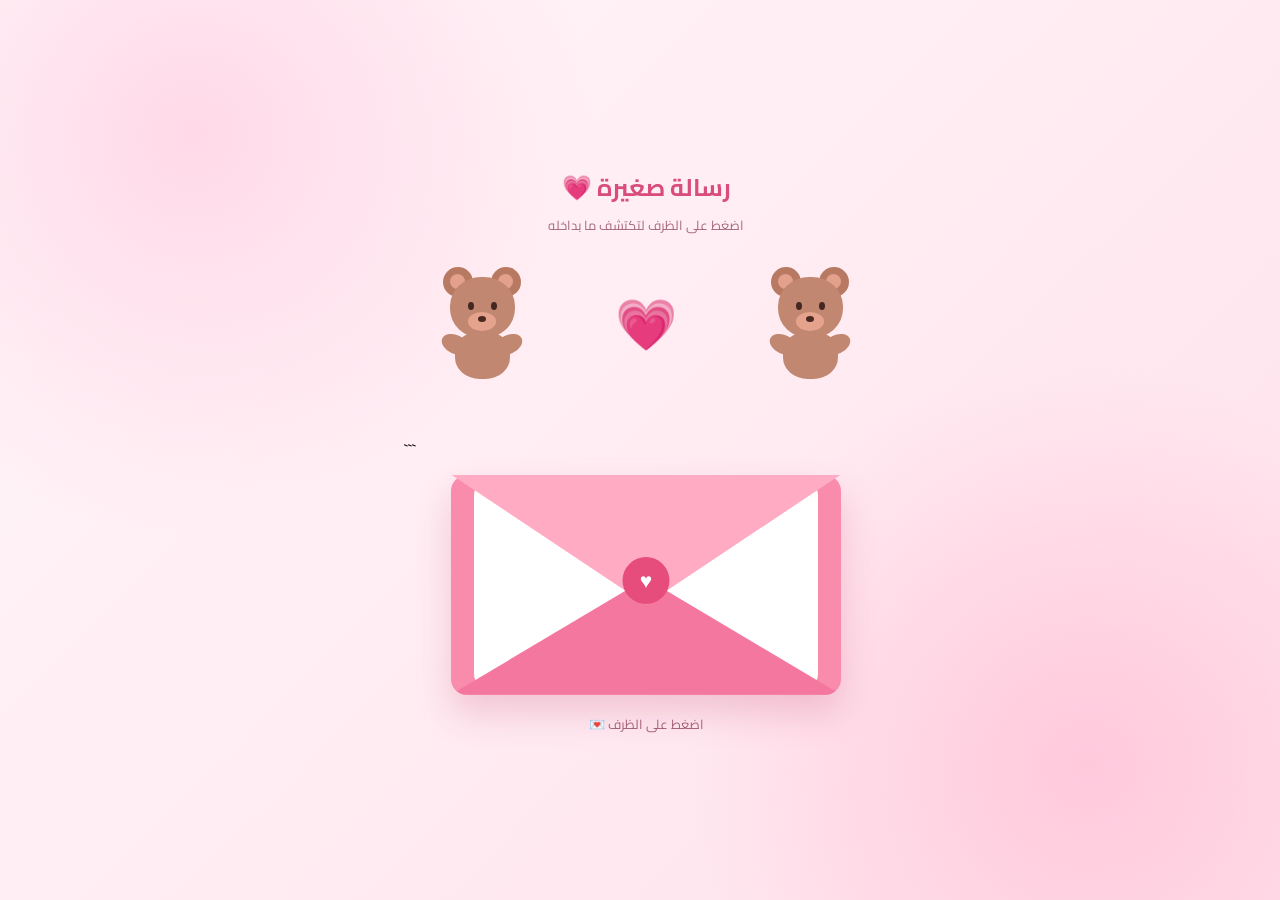
==== index.html @ 762bf63c "Add files via upload" ====
<!DOCTYPE html>
<html lang="ar" dir="rtl">
<head>
<meta charset="UTF-8">
<meta name="viewport" content="width=device-width, initial-scale=1.0">

<title>رسالة لك 💗</title>

<style>
@import url('https://fonts.googleapis.com/css2?family=Cairo:wght@400;500;600;700&display=swap');

*{
    box-sizing:border-box;
    margin:0;
    padding:0;
}

body{
    min-height:100vh;
    overflow:hidden;
    font-family:"Cairo",sans-serif;

    background:
        radial-gradient(circle at 15% 15%,#ffd9e8,transparent 30%),
        radial-gradient(circle at 85% 85%,#ffc9dc,transparent 30%),
        linear-gradient(135deg,#fff7fa,#ffe1eb);

    display:flex;
    justify-content:center;
    align-items:center;
}

/* =========================
   الصفحة
========================= */

.page{
    width:min(92vw,460px);
    text-align:center;
}

.title{
    color:#d94d7c;
    font-size:24px;
    font-weight:700;
}

.subtitle{
    color:#a5687b;
    font-size:13px;
    margin-top:3px;
    margin-bottom:18px;
}

/* =========================
   الدببة
========================= */

.bears{
    height:120px;
    position:relative;

    display:flex;
    justify-content:space-between;
    align-items:flex-end;

    padding:0 25px;

    z-index:5;
}

.bear{
    width:82px;
    height:110px;
    position:relative;

    animation:bob 3s ease-in-out infinite;
}

.bear:nth-child(2){
    animation-delay:.5s;
}

@keyframes bob{
    0%,100%{
        transform:translateY(0);
    }

    50%{
        transform:translateY(-6px);
    }
}

.ear{
    position:absolute;

    width:30px;
    height:30px;

    top:2px;

    background:#b87962;
    border-radius:50%;
}

.ear:after{
    content:"";

    position:absolute;

    width:15px;
    height:15px;

    left:7px;
    top:7px;

    background:#e3a08c;
    border-radius:50%;
}

.ear.left{
    left:2px;
}

.ear.right{
    right:2px;
}

.head{
    position:absolute;

    width:65px;
    height:61px;

    left:9px;
    top:12px;

    background:#c28770;
    border-radius:48%;
}

.eye{
    position:absolute;

    width:6px;
    height:8px;

    top:25px;

    background:#432721;
    border-radius:50%;
}

.eye.left{
    left:18px;
}

.eye.right{
    right:18px;
}

.muzzle{
    position:absolute;

    width:28px;
    height:19px;

    left:18px;
    bottom:7px;

    background:#e5a38e;
    border-radius:50%;
}

.nose{
    position:absolute;

    width:8px;
    height:6px;

    left:10px;
    top:4px;

    background:#492821;
    border-radius:50%;
}

.body{
    position:absolute;

    width:55px;
    height:48px;

    left:14px;
    top:66px;

    background:#c28770;
    border-radius:45%;
}

.arm{
    position:absolute;

    width:29px;
    height:19px;

    top:70px;

    background:#c28770;
    border-radius:50%;

    z-index:5;
}

.arm.left{
    left:0;
    transform:rotate(25deg);
}

.arm.right{
    right:0;
    transform:rotate(-25deg);
}

.heart{
    position:absolute;

    left:50%;
    top:22px;

    transform:translateX(-50%);

    font-size:50px;

    z-index:10;

    animation:heartbeat 1.2s infinite;
}

@keyframes heartbeat{
    0%,100%{
        transform:translateX(-50%) scale(1);
    }

    15%{
        transform:translateX(-50%) scale(1.15);
    }

    30%{
        transform:translateX(-50%) scale(1);
    }
}

/* =========================
   منطقة الظرف
========================= */

.envelope-space{
    position:relative;

    width:100%;
    height:330px;

    margin-top:-5px;
}

/* =========================
   الظرف
========================= */

.envelope{
    position:absolute;

    width:min(88vw,390px);
    height:220px;

    left:50%;
    bottom:5px;

    transform:translateX(-50%);

    cursor:pointer;

    z-index:10;
}

/* جسم الظرف */

.envelope-body{
    position:absolute;

    inset:0;

    background:#f98bad;

    border-radius:16px;

    box-shadow:
        0 18px 35px rgba(190,65,105,.22);

    z-index:1;
}

/* مثلث المقدمة */

.envelope-front{
    position:absolute;

    left:0;
    bottom:0;

    width:100%;
    height:145px;

    background:#f477a0;

    clip-path:polygon(
        0 100%,
        50% 20%,
        100% 100%
    );

    border-radius:0 0 16px 16px;

    z-index:4;
}

/* غطاء الظرف */

.flap{
    position:absolute;

    left:0;
    top:0;

    width:100%;
    height:130px;

    background:#ffabc4;

    clip-path:polygon(
        0 0,
        100% 0,
        50% 100%
    );

    transform-origin:top center;

    transition:
        transform .9s cubic-bezier(.2,.9,.25,1);

    z-index:6;
}

/* الختم */

.seal{
    position:absolute;

    left:50%;
    top:82px;

    width:47px;
    height:47px;

    transform:translateX(-50%);

    border-radius:50%;

    background:#e64d7d;

    color:white;

    display:flex;
    justify-content:center;
    align-items:center;

    font-size:21px;

    z-index:8;

    transition:.4s;
}

/* =========================
   الورقة
========================= */

.paper{
    position:absolute;

    width:88%;
    height:205px;

    left:6%;
    bottom:8px;

    background:#fff;

    border-radius:13px;

    /*
       مغلقة:
       الورقة تحت جسم الظرف
    */

    z-index:2;

    overflow:hidden;

    transform:translateY(0);

    transition:
        transform 1s cubic-bezier(.2,.9,.25,1),
        box-shadow .5s;
}

/* محتوى الورقة */

.paper-inner{
    width:100%;
    height:100%;

    padding:20px 19px;

    overflow-y:auto;

    scrollbar-width:none;

    opacity:0;

    transition:
        opacity .5s ease .65s;
}

.paper-inner::-webkit-scrollbar{
    display:none;
}

.paper h2{
    color:#d74d7c;

    font-size:19px;

    margin-bottom:9px;
}

.paper p{
    color:#704b58;

    font-size:13px;

    line-height:1.9;
}

.paper strong{
    color:#d74d7c;
}

.signature{
    color:#c65b7c;

    font-size:12px;

    margin-top:9px;
}

/* =========================
   الفتح
========================= */

/*
   هنا النقطة المهمة:

   عند الفتح:
   - الورقة تصبح فوق الظرف بالكامل
   - الغطاء يفتح
   - النص يظهر
*/

.envelope.open .paper{

    z-index:20;

    transform:translateY(-135px);

    box-shadow:
        0 18px 35px rgba(80,30,50,.18);
}

.envelope.open .paper-inner{
    opacity:1;
}

.envelope.open .flap{
    transform:rotateX(180deg);

    z-index:3;
}

.envelope.open .seal{
    opacity:0;

    transform:
        translateX(-50%)
        scale(.5);
}

/* =========================
   التعليمات
========================= */

.hint{
    margin-top:12px;

    color:#a46177;

    font-size:13px;

    transition:.4s;
}

.envelope.open ~ .hint{
    opacity:0;
}

/* =========================
   القلوب
========================= */

.fly-heart{
    position:fixed;

    left:50%;
    top:55%;

    z-index:100;

    pointer-events:none;

    font-size:23px;

    animation:fly 1.5s ease-out forwards;
}

@keyframes fly{

    0%{
        opacity:1;

        transform:
            translate(-50%,-50%)
            scale:.3;
    }

    100%{
        opacity:0;

        transform:
            translate(
                calc(-50% + var(--x)),
                calc(-50% + var(--y))
            )
            rotate(var(--r))
            scale(1.3);
    }
}

/* =========================
   الجوال
========================= */

@media(max-width:500px){

    .title{
        font-size:21px;
    }

    .subtitle{
        font-size:12px;
    }

    .bears{
        height:105px;
        padding:0 15px;
    }

    .bear{
        transform:scale(.82);
    }

    .heart{
        font-size:43px;
    }

    .envelope-space{
        height:300px;
    }

    .envelope{
        height:205px;
    }

    .paper{
        height:190px;
    }

    .paper-inner{
        padding:16px;
    }

    .paper h2{
        font-size:17px;
    }

    .paper p{
        font-size:12px;
        line-height:1.85;
    }

    .envelope.open .paper{
        transform:translateY(-120px);
    }
}
</style>
</head>

<body>

<div class="page">

    <div class="title">
     رسالة صغيرة 💗
    </div>

    <div class="subtitle">
        اضغط على الظرف لتكتشف ما بداخله
    </div>


    <!-- الدببة -->

    <div class="bears">

        <div class="bear">

            <div class="ear left"></div>
            <div class="ear right"></div>

            <div class="head">
                <div class="eye left"></div>
                <div class="eye right"></div>

                <div class="muzzle">
                    <div class="nose"></div>
                </div>
            </div>

            <div class="body"></div>

            <div class="arm left"></div>
            <div class="arm right"></div>

        </div>


        <div class="heart">
            💗
        </div>


        <div class="bear">

            <div class="ear left"></div>
            <div class="ear right"></div>

            <div class="head">
                <div class="eye left"></div>
                <div class="eye right"></div>

                <div class="muzzle">
                    <div class="nose"></div>
                </div>
            </div>

            <div class="body"></div>

            <div class="arm left"></div>
            <div class="arm right"></div>

        </div>

    </div>


    <!-- الظرف -->

    <div class="envelope-space">

        <div class="envelope" id="envelope">


            <!-- الورقة -->

            <div class="paper">

                <div class="paper-inner">

                    <h2>
                        💕
                    </h2>

                    <p>
                        سمعتُ صوتك والهتاف ينقله 

إلى سرائر روحي قبل آذاني

صوتٌ كلحن المنى في مهجت طمعت

في أن يعود إليها روحها العاني
                        <br><br>

                         أأنت تسأل عمن أنت تحسبني

نسيت صوتاً جفاني منذ أزمان

لو كنت في عالم الأموات ثم شدا

بغامك العذبُ في روحي لأحياني 

                        <br><br>
وعدت في الأحد الآتي بسانحة

من نور عطفك تذكى نار أشجاني

ما ذلك الأحد الآتي وما غده

سوفت سوفت في ميعاد لقياني

                     
                        
                        
                        <br><br>

                        <strong>
                            أتمنى أن تبقى أيامك جميلة،
                            وأن تكون سعيدًا دائمًا. 💗
                        </strong>
                    </p>

                    <div class="signature">
                        من شخص يتمنى لك السعادة دائمًا 🌷
                    </div>

                </div>

            </div>


            <!-- جسم الظرف -->

            <div class="envelope-body"></div>


            <!-- مقدمة الظرف -->

            <div class="envelope-front"></div>


            <!-- الغطاء -->

            <div class="flap"></div>


            <!-- الختم -->

            <div class="seal">
                ♥
            </div>

        </div>

    </div>


    <div class="hint">
        اضغط على الظرف 💌
    </div>

</div>


<script>

const envelope =
    document.getElementById("envelope");

let opened = false;

envelope.addEventListener("click", function(){

    opened = !opened;

    envelope.classList.toggle(
        "open",
        opened
    );

    if(opened){

        createHearts();

    }

});


function createHearts(){

    const emojis = [
        "💗",
        "💕",
        "💖",
        "💞",
        "♥",
        "♡"
    ];

    for(let i = 0; i < 25; i++){

        const heart =
            document.createElement("div");

        heart.className =
            "fly-heart";

        heart.textContent =
            emojis[
                Math.floor(
                    Math.random() *
                    emojis.length
                )
            ];

        heart.style.setProperty(
            "--x",
            ((Math.random() - .5) * 500) + "px"
        );

        heart.style.setProperty(
            "--y",
            ((Math.random() - .5) * 400) + "px"
        );

        heart.style.setProperty(
            "--r",
            ((Math.random() * 360) - 180) + "deg"
        );

        heart.style.animationDelay =
            (Math.random() * .25) + "s";

        document.body.appendChild(heart);

        setTimeout(function(){
            heart.remove();
        },1800);

    }

}

</script>

</body>
</html>
```
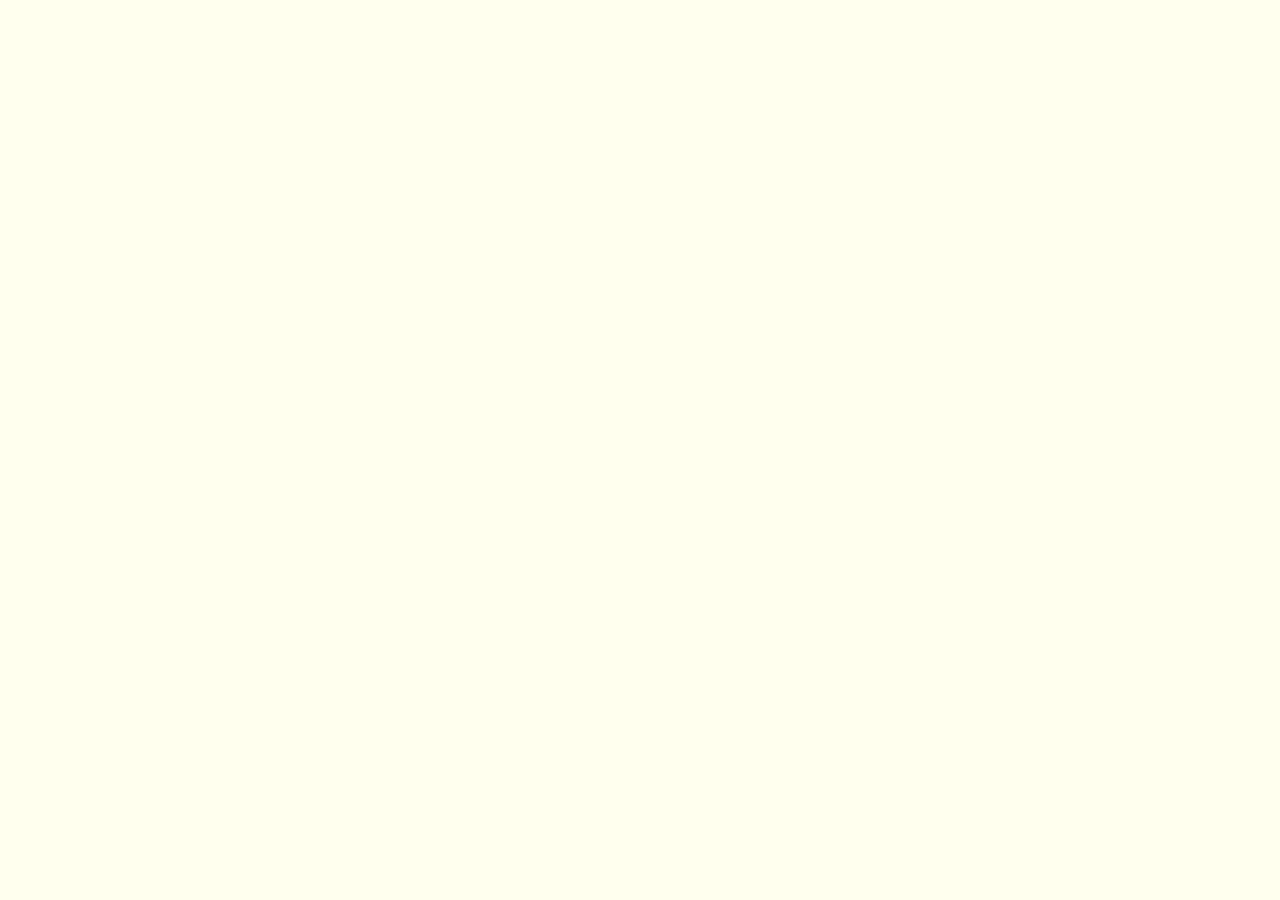
==== commit 3caf2fe0: "Add files via upload" ====
--- a/index.html
+++ b/index.html
@@ -1,878 +1,303 @@
-
-<!DOCTYPE html>
-<html lang="ar" dir="rtl">
+<!DOCTYPE HTML>
+<html xmlns="http://www.w3.org/1999/xhtml" xml:lang="en" lang="en">
 <head>
-<meta charset="UTF-8">
-<meta name="viewport" content="width=device-width, initial-scale=1.0">
-
-<title>رسالة لك 💗</title>
-
-<style>
-@import url('https://fonts.googleapis.com/css2?family=Cairo:wght@400;500;600;700&display=swap');
-
-*{
-    box-sizing:border-box;
-    margin:0;
-    padding:0;
-}
-
-body{
-    min-height:100vh;
-    overflow:hidden;
-    font-family:"Cairo",sans-serif;
-
-    background:
-        radial-gradient(circle at 15% 15%,#ffd9e8,transparent 30%),
-        radial-gradient(circle at 85% 85%,#ffc9dc,transparent 30%),
-        linear-gradient(135deg,#fff7fa,#ffe1eb);
-
-    display:flex;
-    justify-content:center;
-    align-items:center;
-}
-
-/* =========================
-   الصفحة
-========================= */
-
-.page{
-    width:min(92vw,460px);
-    text-align:center;
-}
-
-.title{
-    color:#d94d7c;
-    font-size:24px;
-    font-weight:700;
-}
-
-.subtitle{
-    color:#a5687b;
-    font-size:13px;
-    margin-top:3px;
-    margin-bottom:18px;
-}
-
-/* =========================
-   الدببة
-========================= */
-
-.bears{
-    height:120px;
-    position:relative;
-
-    display:flex;
-    justify-content:space-between;
-    align-items:flex-end;
-
-    padding:0 25px;
-
-    z-index:5;
-}
-
-.bear{
-    width:82px;
-    height:110px;
-    position:relative;
-
-    animation:bob 3s ease-in-out infinite;
-}
-
-.bear:nth-child(2){
-    animation-delay:.5s;
-}
-
-@keyframes bob{
-    0%,100%{
-        transform:translateY(0);
-    }
-
-    50%{
-        transform:translateY(-6px);
-    }
-}
-
-.ear{
-    position:absolute;
-
-    width:30px;
-    height:30px;
-
-    top:2px;
-
-    background:#b87962;
-    border-radius:50%;
-}
-
-.ear:after{
-    content:"";
-
-    position:absolute;
-
-    width:15px;
-    height:15px;
-
-    left:7px;
-    top:7px;
-
-    background:#e3a08c;
-    border-radius:50%;
-}
-
-.ear.left{
-    left:2px;
-}
-
-.ear.right{
-    right:2px;
-}
-
-.head{
-    position:absolute;
-
-    width:65px;
-    height:61px;
-
-    left:9px;
-    top:12px;
-
-    background:#c28770;
-    border-radius:48%;
-}
-
-.eye{
-    position:absolute;
-
-    width:6px;
-    height:8px;
-
-    top:25px;
-
-    background:#432721;
-    border-radius:50%;
-}
-
-.eye.left{
-    left:18px;
-}
-
-.eye.right{
-    right:18px;
-}
-
-.muzzle{
-    position:absolute;
-
-    width:28px;
-    height:19px;
-
-    left:18px;
-    bottom:7px;
-
-    background:#e5a38e;
-    border-radius:50%;
-}
-
-.nose{
-    position:absolute;
-
-    width:8px;
-    height:6px;
-
-    left:10px;
-    top:4px;
-
-    background:#492821;
-    border-radius:50%;
-}
-
-.body{
-    position:absolute;
-
-    width:55px;
-    height:48px;
-
-    left:14px;
-    top:66px;
-
-    background:#c28770;
-    border-radius:45%;
-}
-
-.arm{
-    position:absolute;
-
-    width:29px;
-    height:19px;
-
-    top:70px;
-
-    background:#c28770;
-    border-radius:50%;
-
-    z-index:5;
-}
-
-.arm.left{
-    left:0;
-    transform:rotate(25deg);
-}
-
-.arm.right{
-    right:0;
-    transform:rotate(-25deg);
-}
-
-.heart{
-    position:absolute;
-
-    left:50%;
-    top:22px;
-
-    transform:translateX(-50%);
-
-    font-size:50px;
-
-    z-index:10;
-
-    animation:heartbeat 1.2s infinite;
-}
-
-@keyframes heartbeat{
-    0%,100%{
-        transform:translateX(-50%) scale(1);
-    }
-
-    15%{
-        transform:translateX(-50%) scale(1.15);
-    }
-
-    30%{
-        transform:translateX(-50%) scale(1);
-    }
-}
-
-/* =========================
-   منطقة الظرف
-========================= */
-
-.envelope-space{
-    position:relative;
-
-    width:100%;
-    height:330px;
-
-    margin-top:-5px;
-}
-
-/* =========================
-   الظرف
-========================= */
-
-.envelope{
-    position:absolute;
-
-    width:min(88vw,390px);
-    height:220px;
-
-    left:50%;
-    bottom:5px;
-
-    transform:translateX(-50%);
-
-    cursor:pointer;
-
-    z-index:10;
-}
-
-/* جسم الظرف */
-
-.envelope-body{
-    position:absolute;
-
-    inset:0;
-
-    background:#f98bad;
-
-    border-radius:16px;
-
-    box-shadow:
-        0 18px 35px rgba(190,65,105,.22);
-
-    z-index:1;
-}
-
-/* مثلث المقدمة */
-
-.envelope-front{
-    position:absolute;
-
-    left:0;
-    bottom:0;
-
-    width:100%;
-    height:145px;
-
-    background:#f477a0;
-
-    clip-path:polygon(
-        0 100%,
-        50% 20%,
-        100% 100%
-    );
-
-    border-radius:0 0 16px 16px;
-
-    z-index:4;
-}
-
-/* غطاء الظرف */
-
-.flap{
-    position:absolute;
-
-    left:0;
-    top:0;
-
-    width:100%;
-    height:130px;
-
-    background:#ffabc4;
-
-    clip-path:polygon(
-        0 0,
-        100% 0,
-        50% 100%
-    );
-
-    transform-origin:top center;
-
-    transition:
-        transform .9s cubic-bezier(.2,.9,.25,1);
-
-    z-index:6;
-}
-
-/* الختم */
-
-.seal{
-    position:absolute;
-
-    left:50%;
-    top:82px;
-
-    width:47px;
-    height:47px;
-
-    transform:translateX(-50%);
-
-    border-radius:50%;
-
-    background:#e64d7d;
-
-    color:white;
-
-    display:flex;
-    justify-content:center;
-    align-items:center;
-
-    font-size:21px;
-
-    z-index:8;
-
-    transition:.4s;
-}
-
-/* =========================
-   الورقة
-========================= */
-
-.paper{
-    position:absolute;
-
-    width:88%;
-    height:205px;
-
-    left:6%;
-    bottom:8px;
-
-    background:#fff;
-
-    border-radius:13px;
-
-    /*
-       مغلقة:
-       الورقة تحت جسم الظرف
-    */
-
-    z-index:2;
-
-    overflow:hidden;
-
-    transform:translateY(0);
-
-    transition:
-        transform 1s cubic-bezier(.2,.9,.25,1),
-        box-shadow .5s;
-}
-
-/* محتوى الورقة */
-
-.paper-inner{
-    width:100%;
-    height:100%;
-
-    padding:20px 19px;
-
-    overflow-y:auto;
-
-    scrollbar-width:none;
-
-    opacity:0;
-
-    transition:
-        opacity .5s ease .65s;
-}
-
-.paper-inner::-webkit-scrollbar{
-    display:none;
-}
-
-.paper h2{
-    color:#d74d7c;
-
-    font-size:19px;
-
-    margin-bottom:9px;
-}
-
-.paper p{
-    color:#704b58;
-
-    font-size:13px;
-
-    line-height:1.9;
-}
-
-.paper strong{
-    color:#d74d7c;
-}
-
-.signature{
-    color:#c65b7c;
-
-    font-size:12px;
-
-    margin-top:9px;
-}
-
-/* =========================
-   الفتح
-========================= */
-
-/*
-   هنا النقطة المهمة:
-
-   عند الفتح:
-   - الورقة تصبح فوق الظرف بالكامل
-   - الغطاء يفتح
-   - النص يظهر
-*/
-
-.envelope.open .paper{
-
-    z-index:20;
-
-    transform:translateY(-135px);
-
-    box-shadow:
-        0 18px 35px rgba(80,30,50,.18);
-}
-
-.envelope.open .paper-inner{
-    opacity:1;
-}
-
-.envelope.open .flap{
-    transform:rotateX(180deg);
-
-    z-index:3;
-}
-
-.envelope.open .seal{
-    opacity:0;
-
-    transform:
-        translateX(-50%)
-        scale(.5);
-}
-
-/* =========================
-   التعليمات
-========================= */
-
-.hint{
-    margin-top:12px;
-
-    color:#a46177;
-
-    font-size:13px;
-
-    transition:.4s;
-}
-
-.envelope.open ~ .hint{
-    opacity:0;
-}
-
-/* =========================
-   القلوب
-========================= */
-
-.fly-heart{
-    position:fixed;
-
-    left:50%;
-    top:55%;
-
-    z-index:100;
-
-    pointer-events:none;
-
-    font-size:23px;
-
-    animation:fly 1.5s ease-out forwards;
-}
-
-@keyframes fly{
-
-    0%{
-        opacity:1;
-
-        transform:
-            translate(-50%,-50%)
-            scale:.3;
-    }
-
-    100%{
-        opacity:0;
-
-        transform:
-            translate(
-                calc(-50% + var(--x)),
-                calc(-50% + var(--y))
-            )
-            rotate(var(--r))
-            scale(1.3);
-    }
-}
-
-/* =========================
-   الجوال
-========================= */
-
-@media(max-width:500px){
-
-    .title{
-        font-size:21px;
-    }
-
-    .subtitle{
-        font-size:12px;
-    }
-
-    .bears{
-        height:105px;
-        padding:0 15px;
-    }
-
-    .bear{
-        transform:scale(.82);
-    }
-
-    .heart{
-        font-size:43px;
-    }
-
-    .envelope-space{
-        height:300px;
-    }
-
-    .envelope{
-        height:205px;
-    }
-
-    .paper{
-        height:190px;
-    }
-
-    .paper-inner{
-        padding:16px;
-    }
-
-    .paper h2{
-        font-size:17px;
-    }
-
-    .paper p{
-        font-size:12px;
-        line-height:1.85;
-    }
-
-    .envelope.open .paper{
-        transform:translateY(-120px);
-    }
-}
-</style>
+    <title>Our Love Story-Download</title>
+    <meta http-equiv="content-type" content="text/html; charset=UTF-8">
+    <style type="text/css">
+        @font-face {
+            font-family: digit;
+            src: url('digital-7_mono.ttf') format("truetype");
+        }
+        body{margin:0;padding:0;background:#ffe;font-size:12px;overflow:auto}#mainDiv{width:100%;height:100%}#loveHeart{float:left;width:670px;height:625px}#garden{width:100%;height:100%}#elapseClock{text-align:right;font-size:18px;margin-top:10px;margin-bottom:10px}#words{font-family:"sans-serif";width:505px;font-size:24px;color:#666}#messages{display:none}#elapseClock .digit{font-family:"digit";font-size:36px}#loveu{padding:5px;font-size:22px;margin-top:80px;margin-right:120px;text-align:right;display:none}#loveu .signature{margin-top:10px;font-size:20px;font-style:italic}#code{float:left;width:440px;height:400px;color:#333;font-family:"Consolas","Monaco","Bitstream Vera Sans Mono","Courier New","sans-serif";font-size:12px}#code .string{color:#2a36ff}#code .keyword{color:#7f0055;font-weight:bold}#code .placeholder{margin-left:15px}#code .space{margin-left:7px}#code .comments{color:#3f7f5f}#copyright{margin-top:10px;text-align:center;width:100%;color:#666}#errorMsg{width:100%;text-align:center;font-size:24px;position:absolute;top:100px;left:0}#copyright a{color:#666}
+    </style>
+    <script>
+    	/*!
+ * jQuery JavaScript Library v1.4.2
+ * http://jquery.com/
+ * Copyright 2010, John Resig
+ * Dual licensed under the MIT or GPL Version 2 licenses.
+ * http://jquery.org/license
+ *
+ * Includes Sizzle.js
+ * http://sizzlejs.com/
+ * Copyright 2010, The Dojo Foundation
+ * Released under the MIT, BSD, and GPL Licenses.
+ *
+ * Date: Sat Feb 13 22:33:48 2010 -0500
+ */
+(function(A,w){function ma(){if(!c.isReady){try{s.documentElement.doScroll("left")}catch(a){setTimeout(ma,1);return}c.ready()}}function Qa(a,b){b.src?c.ajax({url:b.src,async:false,dataType:"script"}):c.globalEval(b.text||b.textContent||b.innerHTML||"");b.parentNode&&b.parentNode.removeChild(b)}function X(a,b,d,f,e,j){var i=a.length;if(typeof b==="object"){for(var o in b)X(a,o,b[o],f,e,d);return a}if(d!==w){f=!j&&f&&c.isFunction(d);for(o=0;o<i;o++)e(a[o],b,f?d.call(a[o],o,e(a[o],b)):d,j);return a}return i?
+e(a[0],b):w}function J(){return(new Date).getTime()}function Y(){return false}function Z(){return true}function na(a,b,d){d[0].type=a;return c.event.handle.apply(b,d)}function oa(a){var b,d=[],f=[],e=arguments,j,i,o,k,n,r;i=c.data(this,"events");if(!(a.liveFired===this||!i||!i.live||a.button&&a.type==="click")){a.liveFired=this;var u=i.live.slice(0);for(k=0;k<u.length;k++){i=u[k];i.origType.replace(O,"")===a.type?f.push(i.selector):u.splice(k--,1)}j=c(a.target).closest(f,a.currentTarget);n=0;for(r=
+j.length;n<r;n++)for(k=0;k<u.length;k++){i=u[k];if(j[n].selector===i.selector){o=j[n].elem;f=null;if(i.preType==="mouseenter"||i.preType==="mouseleave")f=c(a.relatedTarget).closest(i.selector)[0];if(!f||f!==o)d.push({elem:o,handleObj:i})}}n=0;for(r=d.length;n<r;n++){j=d[n];a.currentTarget=j.elem;a.data=j.handleObj.data;a.handleObj=j.handleObj;if(j.handleObj.origHandler.apply(j.elem,e)===false){b=false;break}}return b}}function pa(a,b){return"live."+(a&&a!=="*"?a+".":"")+b.replace(/\./g,"`").replace(/ /g,
+"&")}function qa(a){return!a||!a.parentNode||a.parentNode.nodeType===11}function ra(a,b){var d=0;b.each(function(){if(this.nodeName===(a[d]&&a[d].nodeName)){var f=c.data(a[d++]),e=c.data(this,f);if(f=f&&f.events){delete e.handle;e.events={};for(var j in f)for(var i in f[j])c.event.add(this,j,f[j][i],f[j][i].data)}}})}function sa(a,b,d){var f,e,j;b=b&&b[0]?b[0].ownerDocument||b[0]:s;if(a.length===1&&typeof a[0]==="string"&&a[0].length<512&&b===s&&!ta.test(a[0])&&(c.support.checkClone||!ua.test(a[0]))){e=
+true;if(j=c.fragments[a[0]])if(j!==1)f=j}if(!f){f=b.createDocumentFragment();c.clean(a,b,f,d)}if(e)c.fragments[a[0]]=j?f:1;return{fragment:f,cacheable:e}}function K(a,b){var d={};c.each(va.concat.apply([],va.slice(0,b)),function(){d[this]=a});return d}function wa(a){return"scrollTo"in a&&a.document?a:a.nodeType===9?a.defaultView||a.parentWindow:false}var c=function(a,b){return new c.fn.init(a,b)},Ra=A.jQuery,Sa=A.$,s=A.document,T,Ta=/^[^<]*(<[\w\W]+>)[^>]*$|^#([\w-]+)$/,Ua=/^.[^:#\[\.,]*$/,Va=/\S/,
+Wa=/^(\s|\u00A0)+|(\s|\u00A0)+$/g,Xa=/^<(\w+)\s*\/?>(?:<\/\1>)?$/,P=navigator.userAgent,xa=false,Q=[],L,$=Object.prototype.toString,aa=Object.prototype.hasOwnProperty,ba=Array.prototype.push,R=Array.prototype.slice,ya=Array.prototype.indexOf;c.fn=c.prototype={init:function(a,b){var d,f;if(!a)return this;if(a.nodeType){this.context=this[0]=a;this.length=1;return this}if(a==="body"&&!b){this.context=s;this[0]=s.body;this.selector="body";this.length=1;return this}if(typeof a==="string")if((d=Ta.exec(a))&&
+(d[1]||!b))if(d[1]){f=b?b.ownerDocument||b:s;if(a=Xa.exec(a))if(c.isPlainObject(b)){a=[s.createElement(a[1])];c.fn.attr.call(a,b,true)}else a=[f.createElement(a[1])];else{a=sa([d[1]],[f]);a=(a.cacheable?a.fragment.cloneNode(true):a.fragment).childNodes}return c.merge(this,a)}else{if(b=s.getElementById(d[2])){if(b.id!==d[2])return T.find(a);this.length=1;this[0]=b}this.context=s;this.selector=a;return this}else if(!b&&/^\w+$/.test(a)){this.selector=a;this.context=s;a=s.getElementsByTagName(a);return c.merge(this,
+a)}else return!b||b.jquery?(b||T).find(a):c(b).find(a);else if(c.isFunction(a))return T.ready(a);if(a.selector!==w){this.selector=a.selector;this.context=a.context}return c.makeArray(a,this)},selector:"",jquery:"1.4.2",length:0,size:function(){return this.length},toArray:function(){return R.call(this,0)},get:function(a){return a==null?this.toArray():a<0?this.slice(a)[0]:this[a]},pushStack:function(a,b,d){var f=c();c.isArray(a)?ba.apply(f,a):c.merge(f,a);f.prevObject=this;f.context=this.context;if(b===
+"find")f.selector=this.selector+(this.selector?" ":"")+d;else if(b)f.selector=this.selector+"."+b+"("+d+")";return f},each:function(a,b){return c.each(this,a,b)},ready:function(a){c.bindReady();if(c.isReady)a.call(s,c);else Q&&Q.push(a);return this},eq:function(a){return a===-1?this.slice(a):this.slice(a,+a+1)},first:function(){return this.eq(0)},last:function(){return this.eq(-1)},slice:function(){return this.pushStack(R.apply(this,arguments),"slice",R.call(arguments).join(","))},map:function(a){return this.pushStack(c.map(this,
+function(b,d){return a.call(b,d,b)}))},end:function(){return this.prevObject||c(null)},push:ba,sort:[].sort,splice:[].splice};c.fn.init.prototype=c.fn;c.extend=c.fn.extend=function(){var a=arguments[0]||{},b=1,d=arguments.length,f=false,e,j,i,o;if(typeof a==="boolean"){f=a;a=arguments[1]||{};b=2}if(typeof a!=="object"&&!c.isFunction(a))a={};if(d===b){a=this;--b}for(;b<d;b++)if((e=arguments[b])!=null)for(j in e){i=a[j];o=e[j];if(a!==o)if(f&&o&&(c.isPlainObject(o)||c.isArray(o))){i=i&&(c.isPlainObject(i)||
+c.isArray(i))?i:c.isArray(o)?[]:{};a[j]=c.extend(f,i,o)}else if(o!==w)a[j]=o}return a};c.extend({noConflict:function(a){A.$=Sa;if(a)A.jQuery=Ra;return c},isReady:false,ready:function(){if(!c.isReady){if(!s.body)return setTimeout(c.ready,13);c.isReady=true;if(Q){for(var a,b=0;a=Q[b++];)a.call(s,c);Q=null}c.fn.triggerHandler&&c(s).triggerHandler("ready")}},bindReady:function(){if(!xa){xa=true;if(s.readyState==="complete")return c.ready();if(s.addEventListener){s.addEventListener("DOMContentLoaded",
+L,false);A.addEventListener("load",c.ready,false)}else if(s.attachEvent){s.attachEvent("onreadystatechange",L);A.attachEvent("onload",c.ready);var a=false;try{a=A.frameElement==null}catch(b){}s.documentElement.doScroll&&a&&ma()}}},isFunction:function(a){return $.call(a)==="[object Function]"},isArray:function(a){return $.call(a)==="[object Array]"},isPlainObject:function(a){if(!a||$.call(a)!=="[object Object]"||a.nodeType||a.setInterval)return false;if(a.constructor&&!aa.call(a,"constructor")&&!aa.call(a.constructor.prototype,
+"isPrototypeOf"))return false;var b;for(b in a);return b===w||aa.call(a,b)},isEmptyObject:function(a){for(var b in a)return false;return true},error:function(a){throw a;},parseJSON:function(a){if(typeof a!=="string"||!a)return null;a=c.trim(a);if(/^[\],:{}\s]*$/.test(a.replace(/\\(?:["\\\/bfnrt]|u[0-9a-fA-F]{4})/g,"@").replace(/"[^"\\\n\r]*"|true|false|null|-?\d+(?:\.\d*)?(?:[eE][+\-]?\d+)?/g,"]").replace(/(?:^|:|,)(?:\s*\[)+/g,"")))return A.JSON&&A.JSON.parse?A.JSON.parse(a):(new Function("return "+
+a))();else c.error("Invalid JSON: "+a)},noop:function(){},globalEval:function(a){if(a&&Va.test(a)){var b=s.getElementsByTagName("head")[0]||s.documentElement,d=s.createElement("script");d.type="text/javascript";if(c.support.scriptEval)d.appendChild(s.createTextNode(a));else d.text=a;b.insertBefore(d,b.firstChild);b.removeChild(d)}},nodeName:function(a,b){return a.nodeName&&a.nodeName.toUpperCase()===b.toUpperCase()},each:function(a,b,d){var f,e=0,j=a.length,i=j===w||c.isFunction(a);if(d)if(i)for(f in a){if(b.apply(a[f],
+d)===false)break}else for(;e<j;){if(b.apply(a[e++],d)===false)break}else if(i)for(f in a){if(b.call(a[f],f,a[f])===false)break}else for(d=a[0];e<j&&b.call(d,e,d)!==false;d=a[++e]);return a},trim:function(a){return(a||"").replace(Wa,"")},makeArray:function(a,b){b=b||[];if(a!=null)a.length==null||typeof a==="string"||c.isFunction(a)||typeof a!=="function"&&a.setInterval?ba.call(b,a):c.merge(b,a);return b},inArray:function(a,b){if(b.indexOf)return b.indexOf(a);for(var d=0,f=b.length;d<f;d++)if(b[d]===
+a)return d;return-1},merge:function(a,b){var d=a.length,f=0;if(typeof b.length==="number")for(var e=b.length;f<e;f++)a[d++]=b[f];else for(;b[f]!==w;)a[d++]=b[f++];a.length=d;return a},grep:function(a,b,d){for(var f=[],e=0,j=a.length;e<j;e++)!d!==!b(a[e],e)&&f.push(a[e]);return f},map:function(a,b,d){for(var f=[],e,j=0,i=a.length;j<i;j++){e=b(a[j],j,d);if(e!=null)f[f.length]=e}return f.concat.apply([],f)},guid:1,proxy:function(a,b,d){if(arguments.length===2)if(typeof b==="string"){d=a;a=d[b];b=w}else if(b&&
+!c.isFunction(b)){d=b;b=w}if(!b&&a)b=function(){return a.apply(d||this,arguments)};if(a)b.guid=a.guid=a.guid||b.guid||c.guid++;return b},uaMatch:function(a){a=a.toLowerCase();a=/(webkit)[ \/]([\w.]+)/.exec(a)||/(opera)(?:.*version)?[ \/]([\w.]+)/.exec(a)||/(msie) ([\w.]+)/.exec(a)||!/compatible/.test(a)&&/(mozilla)(?:.*? rv:([\w.]+))?/.exec(a)||[];return{browser:a[1]||"",version:a[2]||"0"}},browser:{}});P=c.uaMatch(P);if(P.browser){c.browser[P.browser]=true;c.browser.version=P.version}if(c.browser.webkit)c.browser.safari=
+true;if(ya)c.inArray=function(a,b){return ya.call(b,a)};T=c(s);if(s.addEventListener)L=function(){s.removeEventListener("DOMContentLoaded",L,false);c.ready()};else if(s.attachEvent)L=function(){if(s.readyState==="complete"){s.detachEvent("onreadystatechange",L);c.ready()}};(function(){c.support={};var a=s.documentElement,b=s.createElement("script"),d=s.createElement("div"),f="script"+J();d.style.display="none";d.innerHTML="   <link/><table></table><a href='/a' style='color:red;float:left;opacity:.55;'>a</a><input type='checkbox'/>";
+var e=d.getElementsByTagName("*"),j=d.getElementsByTagName("a")[0];if(!(!e||!e.length||!j)){c.support={leadingWhitespace:d.firstChild.nodeType===3,tbody:!d.getElementsByTagName("tbody").length,htmlSerialize:!!d.getElementsByTagName("link").length,style:/red/.test(j.getAttribute("style")),hrefNormalized:j.getAttribute("href")==="/a",opacity:/^0.55$/.test(j.style.opacity),cssFloat:!!j.style.cssFloat,checkOn:d.getElementsByTagName("input")[0].value==="on",optSelected:s.createElement("select").appendChild(s.createElement("option")).selected,
+parentNode:d.removeChild(d.appendChild(s.createElement("div"))).parentNode===null,deleteExpando:true,checkClone:false,scriptEval:false,noCloneEvent:true,boxModel:null};b.type="text/javascript";try{b.appendChild(s.createTextNode("window."+f+"=1;"))}catch(i){}a.insertBefore(b,a.firstChild);if(A[f]){c.support.scriptEval=true;delete A[f]}try{delete b.test}catch(o){c.support.deleteExpando=false}a.removeChild(b);if(d.attachEvent&&d.fireEvent){d.attachEvent("onclick",function k(){c.support.noCloneEvent=
+false;d.detachEvent("onclick",k)});d.cloneNode(true).fireEvent("onclick")}d=s.createElement("div");d.innerHTML="<input type='radio' name='radiotest' checked='checked'/>";a=s.createDocumentFragment();a.appendChild(d.firstChild);c.support.checkClone=a.cloneNode(true).cloneNode(true).lastChild.checked;c(function(){var k=s.createElement("div");k.style.width=k.style.paddingLeft="1px";s.body.appendChild(k);c.boxModel=c.support.boxModel=k.offsetWidth===2;s.body.removeChild(k).style.display="none"});a=function(k){var n=
+s.createElement("div");k="on"+k;var r=k in n;if(!r){n.setAttribute(k,"return;");r=typeof n[k]==="function"}return r};c.support.submitBubbles=a("submit");c.support.changeBubbles=a("change");a=b=d=e=j=null}})();c.props={"for":"htmlFor","class":"className",readonly:"readOnly",maxlength:"maxLength",cellspacing:"cellSpacing",rowspan:"rowSpan",colspan:"colSpan",tabindex:"tabIndex",usemap:"useMap",frameborder:"frameBorder"};var G="jQuery"+J(),Ya=0,za={};c.extend({cache:{},expando:G,noData:{embed:true,object:true,
+applet:true},data:function(a,b,d){if(!(a.nodeName&&c.noData[a.nodeName.toLowerCase()])){a=a==A?za:a;var f=a[G],e=c.cache;if(!f&&typeof b==="string"&&d===w)return null;f||(f=++Ya);if(typeof b==="object"){a[G]=f;e[f]=c.extend(true,{},b)}else if(!e[f]){a[G]=f;e[f]={}}a=e[f];if(d!==w)a[b]=d;return typeof b==="string"?a[b]:a}},removeData:function(a,b){if(!(a.nodeName&&c.noData[a.nodeName.toLowerCase()])){a=a==A?za:a;var d=a[G],f=c.cache,e=f[d];if(b){if(e){delete e[b];c.isEmptyObject(e)&&c.removeData(a)}}else{if(c.support.deleteExpando)delete a[c.expando];
+else a.removeAttribute&&a.removeAttribute(c.expando);delete f[d]}}}});c.fn.extend({data:function(a,b){if(typeof a==="undefined"&&this.length)return c.data(this[0]);else if(typeof a==="object")return this.each(function(){c.data(this,a)});var d=a.split(".");d[1]=d[1]?"."+d[1]:"";if(b===w){var f=this.triggerHandler("getData"+d[1]+"!",[d[0]]);if(f===w&&this.length)f=c.data(this[0],a);return f===w&&d[1]?this.data(d[0]):f}else return this.trigger("setData"+d[1]+"!",[d[0],b]).each(function(){c.data(this,
+a,b)})},removeData:function(a){return this.each(function(){c.removeData(this,a)})}});c.extend({queue:function(a,b,d){if(a){b=(b||"fx")+"queue";var f=c.data(a,b);if(!d)return f||[];if(!f||c.isArray(d))f=c.data(a,b,c.makeArray(d));else f.push(d);return f}},dequeue:function(a,b){b=b||"fx";var d=c.queue(a,b),f=d.shift();if(f==="inprogress")f=d.shift();if(f){b==="fx"&&d.unshift("inprogress");f.call(a,function(){c.dequeue(a,b)})}}});c.fn.extend({queue:function(a,b){if(typeof a!=="string"){b=a;a="fx"}if(b===
+w)return c.queue(this[0],a);return this.each(function(){var d=c.queue(this,a,b);a==="fx"&&d[0]!=="inprogress"&&c.dequeue(this,a)})},dequeue:function(a){return this.each(function(){c.dequeue(this,a)})},delay:function(a,b){a=c.fx?c.fx.speeds[a]||a:a;b=b||"fx";return this.queue(b,function(){var d=this;setTimeout(function(){c.dequeue(d,b)},a)})},clearQueue:function(a){return this.queue(a||"fx",[])}});var Aa=/[\n\t]/g,ca=/\s+/,Za=/\r/g,$a=/href|src|style/,ab=/(button|input)/i,bb=/(button|input|object|select|textarea)/i,
+cb=/^(a|area)$/i,Ba=/radio|checkbox/;c.fn.extend({attr:function(a,b){return X(this,a,b,true,c.attr)},removeAttr:function(a){return this.each(function(){c.attr(this,a,"");this.nodeType===1&&this.removeAttribute(a)})},addClass:function(a){if(c.isFunction(a))return this.each(function(n){var r=c(this);r.addClass(a.call(this,n,r.attr("class")))});if(a&&typeof a==="string")for(var b=(a||"").split(ca),d=0,f=this.length;d<f;d++){var e=this[d];if(e.nodeType===1)if(e.className){for(var j=" "+e.className+" ",
+i=e.className,o=0,k=b.length;o<k;o++)if(j.indexOf(" "+b[o]+" ")<0)i+=" "+b[o];e.className=c.trim(i)}else e.className=a}return this},removeClass:function(a){if(c.isFunction(a))return this.each(function(k){var n=c(this);n.removeClass(a.call(this,k,n.attr("class")))});if(a&&typeof a==="string"||a===w)for(var b=(a||"").split(ca),d=0,f=this.length;d<f;d++){var e=this[d];if(e.nodeType===1&&e.className)if(a){for(var j=(" "+e.className+" ").replace(Aa," "),i=0,o=b.length;i<o;i++)j=j.replace(" "+b[i]+" ",
+" ");e.className=c.trim(j)}else e.className=""}return this},toggleClass:function(a,b){var d=typeof a,f=typeof b==="boolean";if(c.isFunction(a))return this.each(function(e){var j=c(this);j.toggleClass(a.call(this,e,j.attr("class"),b),b)});return this.each(function(){if(d==="string")for(var e,j=0,i=c(this),o=b,k=a.split(ca);e=k[j++];){o=f?o:!i.hasClass(e);i[o?"addClass":"removeClass"](e)}else if(d==="undefined"||d==="boolean"){this.className&&c.data(this,"__className__",this.className);this.className=
+this.className||a===false?"":c.data(this,"__className__")||""}})},hasClass:function(a){a=" "+a+" ";for(var b=0,d=this.length;b<d;b++)if((" "+this[b].className+" ").replace(Aa," ").indexOf(a)>-1)return true;return false},val:function(a){if(a===w){var b=this[0];if(b){if(c.nodeName(b,"option"))return(b.attributes.value||{}).specified?b.value:b.text;if(c.nodeName(b,"select")){var d=b.selectedIndex,f=[],e=b.options;b=b.type==="select-one";if(d<0)return null;var j=b?d:0;for(d=b?d+1:e.length;j<d;j++){var i=
+e[j];if(i.selected){a=c(i).val();if(b)return a;f.push(a)}}return f}if(Ba.test(b.type)&&!c.support.checkOn)return b.getAttribute("value")===null?"on":b.value;return(b.value||"").replace(Za,"")}return w}var o=c.isFunction(a);return this.each(function(k){var n=c(this),r=a;if(this.nodeType===1){if(o)r=a.call(this,k,n.val());if(typeof r==="number")r+="";if(c.isArray(r)&&Ba.test(this.type))this.checked=c.inArray(n.val(),r)>=0;else if(c.nodeName(this,"select")){var u=c.makeArray(r);c("option",this).each(function(){this.selected=
+c.inArray(c(this).val(),u)>=0});if(!u.length)this.selectedIndex=-1}else this.value=r}})}});c.extend({attrFn:{val:true,css:true,html:true,text:true,data:true,width:true,height:true,offset:true},attr:function(a,b,d,f){if(!a||a.nodeType===3||a.nodeType===8)return w;if(f&&b in c.attrFn)return c(a)[b](d);f=a.nodeType!==1||!c.isXMLDoc(a);var e=d!==w;b=f&&c.props[b]||b;if(a.nodeType===1){var j=$a.test(b);if(b in a&&f&&!j){if(e){b==="type"&&ab.test(a.nodeName)&&a.parentNode&&c.error("type property can't be changed");
+a[b]=d}if(c.nodeName(a,"form")&&a.getAttributeNode(b))return a.getAttributeNode(b).nodeValue;if(b==="tabIndex")return(b=a.getAttributeNode("tabIndex"))&&b.specified?b.value:bb.test(a.nodeName)||cb.test(a.nodeName)&&a.href?0:w;return a[b]}if(!c.support.style&&f&&b==="style"){if(e)a.style.cssText=""+d;return a.style.cssText}e&&a.setAttribute(b,""+d);a=!c.support.hrefNormalized&&f&&j?a.getAttribute(b,2):a.getAttribute(b);return a===null?w:a}return c.style(a,b,d)}});var O=/\.(.*)$/,db=function(a){return a.replace(/[^\w\s\.\|`]/g,
+function(b){return"\\"+b})};c.event={add:function(a,b,d,f){if(!(a.nodeType===3||a.nodeType===8)){if(a.setInterval&&a!==A&&!a.frameElement)a=A;var e,j;if(d.handler){e=d;d=e.handler}if(!d.guid)d.guid=c.guid++;if(j=c.data(a)){var i=j.events=j.events||{},o=j.handle;if(!o)j.handle=o=function(){return typeof c!=="undefined"&&!c.event.triggered?c.event.handle.apply(o.elem,arguments):w};o.elem=a;b=b.split(" ");for(var k,n=0,r;k=b[n++];){j=e?c.extend({},e):{handler:d,data:f};if(k.indexOf(".")>-1){r=k.split(".");
+k=r.shift();j.namespace=r.slice(0).sort().join(".")}else{r=[];j.namespace=""}j.type=k;j.guid=d.guid;var u=i[k],z=c.event.special[k]||{};if(!u){u=i[k]=[];if(!z.setup||z.setup.call(a,f,r,o)===false)if(a.addEventListener)a.addEventListener(k,o,false);else a.attachEvent&&a.attachEvent("on"+k,o)}if(z.add){z.add.call(a,j);if(!j.handler.guid)j.handler.guid=d.guid}u.push(j);c.event.global[k]=true}a=null}}},global:{},remove:function(a,b,d,f){if(!(a.nodeType===3||a.nodeType===8)){var e,j=0,i,o,k,n,r,u,z=c.data(a),
+C=z&&z.events;if(z&&C){if(b&&b.type){d=b.handler;b=b.type}if(!b||typeof b==="string"&&b.charAt(0)==="."){b=b||"";for(e in C)c.event.remove(a,e+b)}else{for(b=b.split(" ");e=b[j++];){n=e;i=e.indexOf(".")<0;o=[];if(!i){o=e.split(".");e=o.shift();k=new RegExp("(^|\\.)"+c.map(o.slice(0).sort(),db).join("\\.(?:.*\\.)?")+"(\\.|$)")}if(r=C[e])if(d){n=c.event.special[e]||{};for(B=f||0;B<r.length;B++){u=r[B];if(d.guid===u.guid){if(i||k.test(u.namespace)){f==null&&r.splice(B--,1);n.remove&&n.remove.call(a,u)}if(f!=
+null)break}}if(r.length===0||f!=null&&r.length===1){if(!n.teardown||n.teardown.call(a,o)===false)Ca(a,e,z.handle);delete C[e]}}else for(var B=0;B<r.length;B++){u=r[B];if(i||k.test(u.namespace)){c.event.remove(a,n,u.handler,B);r.splice(B--,1)}}}if(c.isEmptyObject(C)){if(b=z.handle)b.elem=null;delete z.events;delete z.handle;c.isEmptyObject(z)&&c.removeData(a)}}}}},trigger:function(a,b,d,f){var e=a.type||a;if(!f){a=typeof a==="object"?a[G]?a:c.extend(c.Event(e),a):c.Event(e);if(e.indexOf("!")>=0){a.type=
+e=e.slice(0,-1);a.exclusive=true}if(!d){a.stopPropagation();c.event.global[e]&&c.each(c.cache,function(){this.events&&this.events[e]&&c.event.trigger(a,b,this.handle.elem)})}if(!d||d.nodeType===3||d.nodeType===8)return w;a.result=w;a.target=d;b=c.makeArray(b);b.unshift(a)}a.currentTarget=d;(f=c.data(d,"handle"))&&f.apply(d,b);f=d.parentNode||d.ownerDocument;try{if(!(d&&d.nodeName&&c.noData[d.nodeName.toLowerCase()]))if(d["on"+e]&&d["on"+e].apply(d,b)===false)a.result=false}catch(j){}if(!a.isPropagationStopped()&&
+f)c.event.trigger(a,b,f,true);else if(!a.isDefaultPrevented()){f=a.target;var i,o=c.nodeName(f,"a")&&e==="click",k=c.event.special[e]||{};if((!k._default||k._default.call(d,a)===false)&&!o&&!(f&&f.nodeName&&c.noData[f.nodeName.toLowerCase()])){try{if(f[e]){if(i=f["on"+e])f["on"+e]=null;c.event.triggered=true;f[e]()}}catch(n){}if(i)f["on"+e]=i;c.event.triggered=false}}},handle:function(a){var b,d,f,e;a=arguments[0]=c.event.fix(a||A.event);a.currentTarget=this;b=a.type.indexOf(".")<0&&!a.exclusive;
+if(!b){d=a.type.split(".");a.type=d.shift();f=new RegExp("(^|\\.)"+d.slice(0).sort().join("\\.(?:.*\\.)?")+"(\\.|$)")}e=c.data(this,"events");d=e[a.type];if(e&&d){d=d.slice(0);e=0;for(var j=d.length;e<j;e++){var i=d[e];if(b||f.test(i.namespace)){a.handler=i.handler;a.data=i.data;a.handleObj=i;i=i.handler.apply(this,arguments);if(i!==w){a.result=i;if(i===false){a.preventDefault();a.stopPropagation()}}if(a.isImmediatePropagationStopped())break}}}return a.result},props:"altKey attrChange attrName bubbles button cancelable charCode clientX clientY ctrlKey currentTarget data detail eventPhase fromElement handler keyCode layerX layerY metaKey newValue offsetX offsetY originalTarget pageX pageY prevValue relatedNode relatedTarget screenX screenY shiftKey srcElement target toElement view wheelDelta which".split(" "),
+fix:function(a){if(a[G])return a;var b=a;a=c.Event(b);for(var d=this.props.length,f;d;){f=this.props[--d];a[f]=b[f]}if(!a.target)a.target=a.srcElement||s;if(a.target.nodeType===3)a.target=a.target.parentNode;if(!a.relatedTarget&&a.fromElement)a.relatedTarget=a.fromElement===a.target?a.toElement:a.fromElement;if(a.pageX==null&&a.clientX!=null){b=s.documentElement;d=s.body;a.pageX=a.clientX+(b&&b.scrollLeft||d&&d.scrollLeft||0)-(b&&b.clientLeft||d&&d.clientLeft||0);a.pageY=a.clientY+(b&&b.scrollTop||
+d&&d.scrollTop||0)-(b&&b.clientTop||d&&d.clientTop||0)}if(!a.which&&(a.charCode||a.charCode===0?a.charCode:a.keyCode))a.which=a.charCode||a.keyCode;if(!a.metaKey&&a.ctrlKey)a.metaKey=a.ctrlKey;if(!a.which&&a.button!==w)a.which=a.button&1?1:a.button&2?3:a.button&4?2:0;return a},guid:1E8,proxy:c.proxy,special:{ready:{setup:c.bindReady,teardown:c.noop},live:{add:function(a){c.event.add(this,a.origType,c.extend({},a,{handler:oa}))},remove:function(a){var b=true,d=a.origType.replace(O,"");c.each(c.data(this,
+"events").live||[],function(){if(d===this.origType.replace(O,""))return b=false});b&&c.event.remove(this,a.origType,oa)}},beforeunload:{setup:function(a,b,d){if(this.setInterval)this.onbeforeunload=d;return false},teardown:function(a,b){if(this.onbeforeunload===b)this.onbeforeunload=null}}}};var Ca=s.removeEventListener?function(a,b,d){a.removeEventListener(b,d,false)}:function(a,b,d){a.detachEvent("on"+b,d)};c.Event=function(a){if(!this.preventDefault)return new c.Event(a);if(a&&a.type){this.originalEvent=
+a;this.type=a.type}else this.type=a;this.timeStamp=J();this[G]=true};c.Event.prototype={preventDefault:function(){this.isDefaultPrevented=Z;var a=this.originalEvent;if(a){a.preventDefault&&a.preventDefault();a.returnValue=false}},stopPropagation:function(){this.isPropagationStopped=Z;var a=this.originalEvent;if(a){a.stopPropagation&&a.stopPropagation();a.cancelBubble=true}},stopImmediatePropagation:function(){this.isImmediatePropagationStopped=Z;this.stopPropagation()},isDefaultPrevented:Y,isPropagationStopped:Y,
+isImmediatePropagationStopped:Y};var Da=function(a){var b=a.relatedTarget;try{for(;b&&b!==this;)b=b.parentNode;if(b!==this){a.type=a.data;c.event.handle.apply(this,arguments)}}catch(d){}},Ea=function(a){a.type=a.data;c.event.handle.apply(this,arguments)};c.each({mouseenter:"mouseover",mouseleave:"mouseout"},function(a,b){c.event.special[a]={setup:function(d){c.event.add(this,b,d&&d.selector?Ea:Da,a)},teardown:function(d){c.event.remove(this,b,d&&d.selector?Ea:Da)}}});if(!c.support.submitBubbles)c.event.special.submit=
+{setup:function(){if(this.nodeName.toLowerCase()!=="form"){c.event.add(this,"click.specialSubmit",function(a){var b=a.target,d=b.type;if((d==="submit"||d==="image")&&c(b).closest("form").length)return na("submit",this,arguments)});c.event.add(this,"keypress.specialSubmit",function(a){var b=a.target,d=b.type;if((d==="text"||d==="password")&&c(b).closest("form").length&&a.keyCode===13)return na("submit",this,arguments)})}else return false},teardown:function(){c.event.remove(this,".specialSubmit")}};
+if(!c.support.changeBubbles){var da=/textarea|input|select/i,ea,Fa=function(a){var b=a.type,d=a.value;if(b==="radio"||b==="checkbox")d=a.checked;else if(b==="select-multiple")d=a.selectedIndex>-1?c.map(a.options,function(f){return f.selected}).join("-"):"";else if(a.nodeName.toLowerCase()==="select")d=a.selectedIndex;return d},fa=function(a,b){var d=a.target,f,e;if(!(!da.test(d.nodeName)||d.readOnly)){f=c.data(d,"_change_data");e=Fa(d);if(a.type!=="focusout"||d.type!=="radio")c.data(d,"_change_data",
+e);if(!(f===w||e===f))if(f!=null||e){a.type="change";return c.event.trigger(a,b,d)}}};c.event.special.change={filters:{focusout:fa,click:function(a){var b=a.target,d=b.type;if(d==="radio"||d==="checkbox"||b.nodeName.toLowerCase()==="select")return fa.call(this,a)},keydown:function(a){var b=a.target,d=b.type;if(a.keyCode===13&&b.nodeName.toLowerCase()!=="textarea"||a.keyCode===32&&(d==="checkbox"||d==="radio")||d==="select-multiple")return fa.call(this,a)},beforeactivate:function(a){a=a.target;c.data(a,
+"_change_data",Fa(a))}},setup:function(){if(this.type==="file")return false;for(var a in ea)c.event.add(this,a+".specialChange",ea[a]);return da.test(this.nodeName)},teardown:function(){c.event.remove(this,".specialChange");return da.test(this.nodeName)}};ea=c.event.special.change.filters}s.addEventListener&&c.each({focus:"focusin",blur:"focusout"},function(a,b){function d(f){f=c.event.fix(f);f.type=b;return c.event.handle.call(this,f)}c.event.special[b]={setup:function(){this.addEventListener(a,
+d,true)},teardown:function(){this.removeEventListener(a,d,true)}}});c.each(["bind","one"],function(a,b){c.fn[b]=function(d,f,e){if(typeof d==="object"){for(var j in d)this[b](j,f,d[j],e);return this}if(c.isFunction(f)){e=f;f=w}var i=b==="one"?c.proxy(e,function(k){c(this).unbind(k,i);return e.apply(this,arguments)}):e;if(d==="unload"&&b!=="one")this.one(d,f,e);else{j=0;for(var o=this.length;j<o;j++)c.event.add(this[j],d,i,f)}return this}});c.fn.extend({unbind:function(a,b){if(typeof a==="object"&&
+!a.preventDefault)for(var d in a)this.unbind(d,a[d]);else{d=0;for(var f=this.length;d<f;d++)c.event.remove(this[d],a,b)}return this},delegate:function(a,b,d,f){return this.live(b,d,f,a)},undelegate:function(a,b,d){return arguments.length===0?this.unbind("live"):this.die(b,null,d,a)},trigger:function(a,b){return this.each(function(){c.event.trigger(a,b,this)})},triggerHandler:function(a,b){if(this[0]){a=c.Event(a);a.preventDefault();a.stopPropagation();c.event.trigger(a,b,this[0]);return a.result}},
+toggle:function(a){for(var b=arguments,d=1;d<b.length;)c.proxy(a,b[d++]);return this.click(c.proxy(a,function(f){var e=(c.data(this,"lastToggle"+a.guid)||0)%d;c.data(this,"lastToggle"+a.guid,e+1);f.preventDefault();return b[e].apply(this,arguments)||false}))},hover:function(a,b){return this.mouseenter(a).mouseleave(b||a)}});var Ga={focus:"focusin",blur:"focusout",mouseenter:"mouseover",mouseleave:"mouseout"};c.each(["live","die"],function(a,b){c.fn[b]=function(d,f,e,j){var i,o=0,k,n,r=j||this.selector,
+u=j?this:c(this.context);if(c.isFunction(f)){e=f;f=w}for(d=(d||"").split(" ");(i=d[o++])!=null;){j=O.exec(i);k="";if(j){k=j[0];i=i.replace(O,"")}if(i==="hover")d.push("mouseenter"+k,"mouseleave"+k);else{n=i;if(i==="focus"||i==="blur"){d.push(Ga[i]+k);i+=k}else i=(Ga[i]||i)+k;b==="live"?u.each(function(){c.event.add(this,pa(i,r),{data:f,selector:r,handler:e,origType:i,origHandler:e,preType:n})}):u.unbind(pa(i,r),e)}}return this}});c.each("blur focus focusin focusout load resize scroll unload click dblclick mousedown mouseup mousemove mouseover mouseout mouseenter mouseleave change select submit keydown keypress keyup error".split(" "),
+function(a,b){c.fn[b]=function(d){return d?this.bind(b,d):this.trigger(b)};if(c.attrFn)c.attrFn[b]=true});A.attachEvent&&!A.addEventListener&&A.attachEvent("onunload",function(){for(var a in c.cache)if(c.cache[a].handle)try{c.event.remove(c.cache[a].handle.elem)}catch(b){}});(function(){function a(g){for(var h="",l,m=0;g[m];m++){l=g[m];if(l.nodeType===3||l.nodeType===4)h+=l.nodeValue;else if(l.nodeType!==8)h+=a(l.childNodes)}return h}function b(g,h,l,m,q,p){q=0;for(var v=m.length;q<v;q++){var t=m[q];
+if(t){t=t[g];for(var y=false;t;){if(t.sizcache===l){y=m[t.sizset];break}if(t.nodeType===1&&!p){t.sizcache=l;t.sizset=q}if(t.nodeName.toLowerCase()===h){y=t;break}t=t[g]}m[q]=y}}}function d(g,h,l,m,q,p){q=0;for(var v=m.length;q<v;q++){var t=m[q];if(t){t=t[g];for(var y=false;t;){if(t.sizcache===l){y=m[t.sizset];break}if(t.nodeType===1){if(!p){t.sizcache=l;t.sizset=q}if(typeof h!=="string"){if(t===h){y=true;break}}else if(k.filter(h,[t]).length>0){y=t;break}}t=t[g]}m[q]=y}}}var f=/((?:\((?:\([^()]+\)|[^()]+)+\)|\[(?:\[[^[\]]*\]|['"][^'"]*['"]|[^[\]'"]+)+\]|\\.|[^ >+~,(\[\\]+)+|[>+~])(\s*,\s*)?((?:.|\r|\n)*)/g,
+e=0,j=Object.prototype.toString,i=false,o=true;[0,0].sort(function(){o=false;return 0});var k=function(g,h,l,m){l=l||[];var q=h=h||s;if(h.nodeType!==1&&h.nodeType!==9)return[];if(!g||typeof g!=="string")return l;for(var p=[],v,t,y,S,H=true,M=x(h),I=g;(f.exec(""),v=f.exec(I))!==null;){I=v[3];p.push(v[1]);if(v[2]){S=v[3];break}}if(p.length>1&&r.exec(g))if(p.length===2&&n.relative[p[0]])t=ga(p[0]+p[1],h);else for(t=n.relative[p[0]]?[h]:k(p.shift(),h);p.length;){g=p.shift();if(n.relative[g])g+=p.shift();
+t=ga(g,t)}else{if(!m&&p.length>1&&h.nodeType===9&&!M&&n.match.ID.test(p[0])&&!n.match.ID.test(p[p.length-1])){v=k.find(p.shift(),h,M);h=v.expr?k.filter(v.expr,v.set)[0]:v.set[0]}if(h){v=m?{expr:p.pop(),set:z(m)}:k.find(p.pop(),p.length===1&&(p[0]==="~"||p[0]==="+")&&h.parentNode?h.parentNode:h,M);t=v.expr?k.filter(v.expr,v.set):v.set;if(p.length>0)y=z(t);else H=false;for(;p.length;){var D=p.pop();v=D;if(n.relative[D])v=p.pop();else D="";if(v==null)v=h;n.relative[D](y,v,M)}}else y=[]}y||(y=t);y||k.error(D||
+g);if(j.call(y)==="[object Array]")if(H)if(h&&h.nodeType===1)for(g=0;y[g]!=null;g++){if(y[g]&&(y[g]===true||y[g].nodeType===1&&E(h,y[g])))l.push(t[g])}else for(g=0;y[g]!=null;g++)y[g]&&y[g].nodeType===1&&l.push(t[g]);else l.push.apply(l,y);else z(y,l);if(S){k(S,q,l,m);k.uniqueSort(l)}return l};k.uniqueSort=function(g){if(B){i=o;g.sort(B);if(i)for(var h=1;h<g.length;h++)g[h]===g[h-1]&&g.splice(h--,1)}return g};k.matches=function(g,h){return k(g,null,null,h)};k.find=function(g,h,l){var m,q;if(!g)return[];
+for(var p=0,v=n.order.length;p<v;p++){var t=n.order[p];if(q=n.leftMatch[t].exec(g)){var y=q[1];q.splice(1,1);if(y.substr(y.length-1)!=="\\"){q[1]=(q[1]||"").replace(/\\/g,"");m=n.find[t](q,h,l);if(m!=null){g=g.replace(n.match[t],"");break}}}}m||(m=h.getElementsByTagName("*"));return{set:m,expr:g}};k.filter=function(g,h,l,m){for(var q=g,p=[],v=h,t,y,S=h&&h[0]&&x(h[0]);g&&h.length;){for(var H in n.filter)if((t=n.leftMatch[H].exec(g))!=null&&t[2]){var M=n.filter[H],I,D;D=t[1];y=false;t.splice(1,1);if(D.substr(D.length-
+1)!=="\\"){if(v===p)p=[];if(n.preFilter[H])if(t=n.preFilter[H](t,v,l,p,m,S)){if(t===true)continue}else y=I=true;if(t)for(var U=0;(D=v[U])!=null;U++)if(D){I=M(D,t,U,v);var Ha=m^!!I;if(l&&I!=null)if(Ha)y=true;else v[U]=false;else if(Ha){p.push(D);y=true}}if(I!==w){l||(v=p);g=g.replace(n.match[H],"");if(!y)return[];break}}}if(g===q)if(y==null)k.error(g);else break;q=g}return v};k.error=function(g){throw"Syntax error, unrecognized expression: "+g;};var n=k.selectors={order:["ID","NAME","TAG"],match:{ID:/#((?:[\w\u00c0-\uFFFF-]|\\.)+)/,
+CLASS:/\.((?:[\w\u00c0-\uFFFF-]|\\.)+)/,NAME:/\[name=['"]*((?:[\w\u00c0-\uFFFF-]|\\.)+)['"]*\]/,ATTR:/\[\s*((?:[\w\u00c0-\uFFFF-]|\\.)+)\s*(?:(\S?=)\s*(['"]*)(.*?)\3|)\s*\]/,TAG:/^((?:[\w\u00c0-\uFFFF\*-]|\\.)+)/,CHILD:/:(only|nth|last|first)-child(?:\((even|odd|[\dn+-]*)\))?/,POS:/:(nth|eq|gt|lt|first|last|even|odd)(?:\((\d*)\))?(?=[^-]|$)/,PSEUDO:/:((?:[\w\u00c0-\uFFFF-]|\\.)+)(?:\((['"]?)((?:\([^\)]+\)|[^\(\)]*)+)\2\))?/},leftMatch:{},attrMap:{"class":"className","for":"htmlFor"},attrHandle:{href:function(g){return g.getAttribute("href")}},
+relative:{"+":function(g,h){var l=typeof h==="string",m=l&&!/\W/.test(h);l=l&&!m;if(m)h=h.toLowerCase();m=0;for(var q=g.length,p;m<q;m++)if(p=g[m]){for(;(p=p.previousSibling)&&p.nodeType!==1;);g[m]=l||p&&p.nodeName.toLowerCase()===h?p||false:p===h}l&&k.filter(h,g,true)},">":function(g,h){var l=typeof h==="string";if(l&&!/\W/.test(h)){h=h.toLowerCase();for(var m=0,q=g.length;m<q;m++){var p=g[m];if(p){l=p.parentNode;g[m]=l.nodeName.toLowerCase()===h?l:false}}}else{m=0;for(q=g.length;m<q;m++)if(p=g[m])g[m]=
+l?p.parentNode:p.parentNode===h;l&&k.filter(h,g,true)}},"":function(g,h,l){var m=e++,q=d;if(typeof h==="string"&&!/\W/.test(h)){var p=h=h.toLowerCase();q=b}q("parentNode",h,m,g,p,l)},"~":function(g,h,l){var m=e++,q=d;if(typeof h==="string"&&!/\W/.test(h)){var p=h=h.toLowerCase();q=b}q("previousSibling",h,m,g,p,l)}},find:{ID:function(g,h,l){if(typeof h.getElementById!=="undefined"&&!l)return(g=h.getElementById(g[1]))?[g]:[]},NAME:function(g,h){if(typeof h.getElementsByName!=="undefined"){var l=[];
+h=h.getElementsByName(g[1]);for(var m=0,q=h.length;m<q;m++)h[m].getAttribute("name")===g[1]&&l.push(h[m]);return l.length===0?null:l}},TAG:function(g,h){return h.getElementsByTagName(g[1])}},preFilter:{CLASS:function(g,h,l,m,q,p){g=" "+g[1].replace(/\\/g,"")+" ";if(p)return g;p=0;for(var v;(v=h[p])!=null;p++)if(v)if(q^(v.className&&(" "+v.className+" ").replace(/[\t\n]/g," ").indexOf(g)>=0))l||m.push(v);else if(l)h[p]=false;return false},ID:function(g){return g[1].replace(/\\/g,"")},TAG:function(g){return g[1].toLowerCase()},
+CHILD:function(g){if(g[1]==="nth"){var h=/(-?)(\d*)n((?:\+|-)?\d*)/.exec(g[2]==="even"&&"2n"||g[2]==="odd"&&"2n+1"||!/\D/.test(g[2])&&"0n+"+g[2]||g[2]);g[2]=h[1]+(h[2]||1)-0;g[3]=h[3]-0}g[0]=e++;return g},ATTR:function(g,h,l,m,q,p){h=g[1].replace(/\\/g,"");if(!p&&n.attrMap[h])g[1]=n.attrMap[h];if(g[2]==="~=")g[4]=" "+g[4]+" ";return g},PSEUDO:function(g,h,l,m,q){if(g[1]==="not")if((f.exec(g[3])||"").length>1||/^\w/.test(g[3]))g[3]=k(g[3],null,null,h);else{g=k.filter(g[3],h,l,true^q);l||m.push.apply(m,
+g);return false}else if(n.match.POS.test(g[0])||n.match.CHILD.test(g[0]))return true;return g},POS:function(g){g.unshift(true);return g}},filters:{enabled:function(g){return g.disabled===false&&g.type!=="hidden"},disabled:function(g){return g.disabled===true},checked:function(g){return g.checked===true},selected:function(g){return g.selected===true},parent:function(g){return!!g.firstChild},empty:function(g){return!g.firstChild},has:function(g,h,l){return!!k(l[3],g).length},header:function(g){return/h\d/i.test(g.nodeName)},
+text:function(g){return"text"===g.type},radio:function(g){return"radio"===g.type},checkbox:function(g){return"checkbox"===g.type},file:function(g){return"file"===g.type},password:function(g){return"password"===g.type},submit:function(g){return"submit"===g.type},image:function(g){return"image"===g.type},reset:function(g){return"reset"===g.type},button:function(g){return"button"===g.type||g.nodeName.toLowerCase()==="button"},input:function(g){return/input|select|textarea|button/i.test(g.nodeName)}},
+setFilters:{first:function(g,h){return h===0},last:function(g,h,l,m){return h===m.length-1},even:function(g,h){return h%2===0},odd:function(g,h){return h%2===1},lt:function(g,h,l){return h<l[3]-0},gt:function(g,h,l){return h>l[3]-0},nth:function(g,h,l){return l[3]-0===h},eq:function(g,h,l){return l[3]-0===h}},filter:{PSEUDO:function(g,h,l,m){var q=h[1],p=n.filters[q];if(p)return p(g,l,h,m);else if(q==="contains")return(g.textContent||g.innerText||a([g])||"").indexOf(h[3])>=0;else if(q==="not"){h=
+h[3];l=0;for(m=h.length;l<m;l++)if(h[l]===g)return false;return true}else k.error("Syntax error, unrecognized expression: "+q)},CHILD:function(g,h){var l=h[1],m=g;switch(l){case "only":case "first":for(;m=m.previousSibling;)if(m.nodeType===1)return false;if(l==="first")return true;m=g;case "last":for(;m=m.nextSibling;)if(m.nodeType===1)return false;return true;case "nth":l=h[2];var q=h[3];if(l===1&&q===0)return true;h=h[0];var p=g.parentNode;if(p&&(p.sizcache!==h||!g.nodeIndex)){var v=0;for(m=p.firstChild;m;m=
+m.nextSibling)if(m.nodeType===1)m.nodeIndex=++v;p.sizcache=h}g=g.nodeIndex-q;return l===0?g===0:g%l===0&&g/l>=0}},ID:function(g,h){return g.nodeType===1&&g.getAttribute("id")===h},TAG:function(g,h){return h==="*"&&g.nodeType===1||g.nodeName.toLowerCase()===h},CLASS:function(g,h){return(" "+(g.className||g.getAttribute("class"))+" ").indexOf(h)>-1},ATTR:function(g,h){var l=h[1];g=n.attrHandle[l]?n.attrHandle[l](g):g[l]!=null?g[l]:g.getAttribute(l);l=g+"";var m=h[2];h=h[4];return g==null?m==="!=":m===
+"="?l===h:m==="*="?l.indexOf(h)>=0:m==="~="?(" "+l+" ").indexOf(h)>=0:!h?l&&g!==false:m==="!="?l!==h:m==="^="?l.indexOf(h)===0:m==="$="?l.substr(l.length-h.length)===h:m==="|="?l===h||l.substr(0,h.length+1)===h+"-":false},POS:function(g,h,l,m){var q=n.setFilters[h[2]];if(q)return q(g,l,h,m)}}},r=n.match.POS;for(var u in n.match){n.match[u]=new RegExp(n.match[u].source+/(?![^\[]*\])(?![^\(]*\))/.source);n.leftMatch[u]=new RegExp(/(^(?:.|\r|\n)*?)/.source+n.match[u].source.replace(/\\(\d+)/g,function(g,
+h){return"\\"+(h-0+1)}))}var z=function(g,h){g=Array.prototype.slice.call(g,0);if(h){h.push.apply(h,g);return h}return g};try{Array.prototype.slice.call(s.documentElement.childNodes,0)}catch(C){z=function(g,h){h=h||[];if(j.call(g)==="[object Array]")Array.prototype.push.apply(h,g);else if(typeof g.length==="number")for(var l=0,m=g.length;l<m;l++)h.push(g[l]);else for(l=0;g[l];l++)h.push(g[l]);return h}}var B;if(s.documentElement.compareDocumentPosition)B=function(g,h){if(!g.compareDocumentPosition||
+!h.compareDocumentPosition){if(g==h)i=true;return g.compareDocumentPosition?-1:1}g=g.compareDocumentPosition(h)&4?-1:g===h?0:1;if(g===0)i=true;return g};else if("sourceIndex"in s.documentElement)B=function(g,h){if(!g.sourceIndex||!h.sourceIndex){if(g==h)i=true;return g.sourceIndex?-1:1}g=g.sourceIndex-h.sourceIndex;if(g===0)i=true;return g};else if(s.createRange)B=function(g,h){if(!g.ownerDocument||!h.ownerDocument){if(g==h)i=true;return g.ownerDocument?-1:1}var l=g.ownerDocument.createRange(),m=
+h.ownerDocument.createRange();l.setStart(g,0);l.setEnd(g,0);m.setStart(h,0);m.setEnd(h,0);g=l.compareBoundaryPoints(Range.START_TO_END,m);if(g===0)i=true;return g};(function(){var g=s.createElement("div"),h="script"+(new Date).getTime();g.innerHTML="<a name='"+h+"'/>";var l=s.documentElement;l.insertBefore(g,l.firstChild);if(s.getElementById(h)){n.find.ID=function(m,q,p){if(typeof q.getElementById!=="undefined"&&!p)return(q=q.getElementById(m[1]))?q.id===m[1]||typeof q.getAttributeNode!=="undefined"&&
+q.getAttributeNode("id").nodeValue===m[1]?[q]:w:[]};n.filter.ID=function(m,q){var p=typeof m.getAttributeNode!=="undefined"&&m.getAttributeNode("id");return m.nodeType===1&&p&&p.nodeValue===q}}l.removeChild(g);l=g=null})();(function(){var g=s.createElement("div");g.appendChild(s.createComment(""));if(g.getElementsByTagName("*").length>0)n.find.TAG=function(h,l){l=l.getElementsByTagName(h[1]);if(h[1]==="*"){h=[];for(var m=0;l[m];m++)l[m].nodeType===1&&h.push(l[m]);l=h}return l};g.innerHTML="<a href='#'></a>";
+if(g.firstChild&&typeof g.firstChild.getAttribute!=="undefined"&&g.firstChild.getAttribute("href")!=="#")n.attrHandle.href=function(h){return h.getAttribute("href",2)};g=null})();s.querySelectorAll&&function(){var g=k,h=s.createElement("div");h.innerHTML="<p class='TEST'></p>";if(!(h.querySelectorAll&&h.querySelectorAll(".TEST").length===0)){k=function(m,q,p,v){q=q||s;if(!v&&q.nodeType===9&&!x(q))try{return z(q.querySelectorAll(m),p)}catch(t){}return g(m,q,p,v)};for(var l in g)k[l]=g[l];h=null}}();
+(function(){var g=s.createElement("div");g.innerHTML="<div class='test e'></div><div class='test'></div>";if(!(!g.getElementsByClassName||g.getElementsByClassName("e").length===0)){g.lastChild.className="e";if(g.getElementsByClassName("e").length!==1){n.order.splice(1,0,"CLASS");n.find.CLASS=function(h,l,m){if(typeof l.getElementsByClassName!=="undefined"&&!m)return l.getElementsByClassName(h[1])};g=null}}})();var E=s.compareDocumentPosition?function(g,h){return!!(g.compareDocumentPosition(h)&16)}:
+function(g,h){return g!==h&&(g.contains?g.contains(h):true)},x=function(g){return(g=(g?g.ownerDocument||g:0).documentElement)?g.nodeName!=="HTML":false},ga=function(g,h){var l=[],m="",q;for(h=h.nodeType?[h]:h;q=n.match.PSEUDO.exec(g);){m+=q[0];g=g.replace(n.match.PSEUDO,"")}g=n.relative[g]?g+"*":g;q=0;for(var p=h.length;q<p;q++)k(g,h[q],l);return k.filter(m,l)};c.find=k;c.expr=k.selectors;c.expr[":"]=c.expr.filters;c.unique=k.uniqueSort;c.text=a;c.isXMLDoc=x;c.contains=E})();var eb=/Until$/,fb=/^(?:parents|prevUntil|prevAll)/,
+gb=/,/;R=Array.prototype.slice;var Ia=function(a,b,d){if(c.isFunction(b))return c.grep(a,function(e,j){return!!b.call(e,j,e)===d});else if(b.nodeType)return c.grep(a,function(e){return e===b===d});else if(typeof b==="string"){var f=c.grep(a,function(e){return e.nodeType===1});if(Ua.test(b))return c.filter(b,f,!d);else b=c.filter(b,f)}return c.grep(a,function(e){return c.inArray(e,b)>=0===d})};c.fn.extend({find:function(a){for(var b=this.pushStack("","find",a),d=0,f=0,e=this.length;f<e;f++){d=b.length;
+c.find(a,this[f],b);if(f>0)for(var j=d;j<b.length;j++)for(var i=0;i<d;i++)if(b[i]===b[j]){b.splice(j--,1);break}}return b},has:function(a){var b=c(a);return this.filter(function(){for(var d=0,f=b.length;d<f;d++)if(c.contains(this,b[d]))return true})},not:function(a){return this.pushStack(Ia(this,a,false),"not",a)},filter:function(a){return this.pushStack(Ia(this,a,true),"filter",a)},is:function(a){return!!a&&c.filter(a,this).length>0},closest:function(a,b){if(c.isArray(a)){var d=[],f=this[0],e,j=
+{},i;if(f&&a.length){e=0;for(var o=a.length;e<o;e++){i=a[e];j[i]||(j[i]=c.expr.match.POS.test(i)?c(i,b||this.context):i)}for(;f&&f.ownerDocument&&f!==b;){for(i in j){e=j[i];if(e.jquery?e.index(f)>-1:c(f).is(e)){d.push({selector:i,elem:f});delete j[i]}}f=f.parentNode}}return d}var k=c.expr.match.POS.test(a)?c(a,b||this.context):null;return this.map(function(n,r){for(;r&&r.ownerDocument&&r!==b;){if(k?k.index(r)>-1:c(r).is(a))return r;r=r.parentNode}return null})},index:function(a){if(!a||typeof a===
+"string")return c.inArray(this[0],a?c(a):this.parent().children());return c.inArray(a.jquery?a[0]:a,this)},add:function(a,b){a=typeof a==="string"?c(a,b||this.context):c.makeArray(a);b=c.merge(this.get(),a);return this.pushStack(qa(a[0])||qa(b[0])?b:c.unique(b))},andSelf:function(){return this.add(this.prevObject)}});c.each({parent:function(a){return(a=a.parentNode)&&a.nodeType!==11?a:null},parents:function(a){return c.dir(a,"parentNode")},parentsUntil:function(a,b,d){return c.dir(a,"parentNode",
+d)},next:function(a){return c.nth(a,2,"nextSibling")},prev:function(a){return c.nth(a,2,"previousSibling")},nextAll:function(a){return c.dir(a,"nextSibling")},prevAll:function(a){return c.dir(a,"previousSibling")},nextUntil:function(a,b,d){return c.dir(a,"nextSibling",d)},prevUntil:function(a,b,d){return c.dir(a,"previousSibling",d)},siblings:function(a){return c.sibling(a.parentNode.firstChild,a)},children:function(a){return c.sibling(a.firstChild)},contents:function(a){return c.nodeName(a,"iframe")?
+a.contentDocument||a.contentWindow.document:c.makeArray(a.childNodes)}},function(a,b){c.fn[a]=function(d,f){var e=c.map(this,b,d);eb.test(a)||(f=d);if(f&&typeof f==="string")e=c.filter(f,e);e=this.length>1?c.unique(e):e;if((this.length>1||gb.test(f))&&fb.test(a))e=e.reverse();return this.pushStack(e,a,R.call(arguments).join(","))}});c.extend({filter:function(a,b,d){if(d)a=":not("+a+")";return c.find.matches(a,b)},dir:function(a,b,d){var f=[];for(a=a[b];a&&a.nodeType!==9&&(d===w||a.nodeType!==1||!c(a).is(d));){a.nodeType===
+1&&f.push(a);a=a[b]}return f},nth:function(a,b,d){b=b||1;for(var f=0;a;a=a[d])if(a.nodeType===1&&++f===b)break;return a},sibling:function(a,b){for(var d=[];a;a=a.nextSibling)a.nodeType===1&&a!==b&&d.push(a);return d}});var Ja=/ jQuery\d+="(?:\d+|null)"/g,V=/^\s+/,Ka=/(<([\w:]+)[^>]*?)\/>/g,hb=/^(?:area|br|col|embed|hr|img|input|link|meta|param)$/i,La=/<([\w:]+)/,ib=/<tbody/i,jb=/<|&#?\w+;/,ta=/<script|<object|<embed|<option|<style/i,ua=/checked\s*(?:[^=]|=\s*.checked.)/i,Ma=function(a,b,d){return hb.test(d)?
+a:b+"></"+d+">"},F={option:[1,"<select multiple='multiple'>","</select>"],legend:[1,"<fieldset>","</fieldset>"],thead:[1,"<table>","</table>"],tr:[2,"<table><tbody>","</tbody></table>"],td:[3,"<table><tbody><tr>","</tr></tbody></table>"],col:[2,"<table><tbody></tbody><colgroup>","</colgroup></table>"],area:[1,"<map>","</map>"],_default:[0,"",""]};F.optgroup=F.option;F.tbody=F.tfoot=F.colgroup=F.caption=F.thead;F.th=F.td;if(!c.support.htmlSerialize)F._default=[1,"div<div>","</div>"];c.fn.extend({text:function(a){if(c.isFunction(a))return this.each(function(b){var d=
+c(this);d.text(a.call(this,b,d.text()))});if(typeof a!=="object"&&a!==w)return this.empty().append((this[0]&&this[0].ownerDocument||s).createTextNode(a));return c.text(this)},wrapAll:function(a){if(c.isFunction(a))return this.each(function(d){c(this).wrapAll(a.call(this,d))});if(this[0]){var b=c(a,this[0].ownerDocument).eq(0).clone(true);this[0].parentNode&&b.insertBefore(this[0]);b.map(function(){for(var d=this;d.firstChild&&d.firstChild.nodeType===1;)d=d.firstChild;return d}).append(this)}return this},
+wrapInner:function(a){if(c.isFunction(a))return this.each(function(b){c(this).wrapInner(a.call(this,b))});return this.each(function(){var b=c(this),d=b.contents();d.length?d.wrapAll(a):b.append(a)})},wrap:function(a){return this.each(function(){c(this).wrapAll(a)})},unwrap:function(){return this.parent().each(function(){c.nodeName(this,"body")||c(this).replaceWith(this.childNodes)}).end()},append:function(){return this.domManip(arguments,true,function(a){this.nodeType===1&&this.appendChild(a)})},
+prepend:function(){return this.domManip(arguments,true,function(a){this.nodeType===1&&this.insertBefore(a,this.firstChild)})},before:function(){if(this[0]&&this[0].parentNode)return this.domManip(arguments,false,function(b){this.parentNode.insertBefore(b,this)});else if(arguments.length){var a=c(arguments[0]);a.push.apply(a,this.toArray());return this.pushStack(a,"before",arguments)}},after:function(){if(this[0]&&this[0].parentNode)return this.domManip(arguments,false,function(b){this.parentNode.insertBefore(b,
+this.nextSibling)});else if(arguments.length){var a=this.pushStack(this,"after",arguments);a.push.apply(a,c(arguments[0]).toArray());return a}},remove:function(a,b){for(var d=0,f;(f=this[d])!=null;d++)if(!a||c.filter(a,[f]).length){if(!b&&f.nodeType===1){c.cleanData(f.getElementsByTagName("*"));c.cleanData([f])}f.parentNode&&f.parentNode.removeChild(f)}return this},empty:function(){for(var a=0,b;(b=this[a])!=null;a++)for(b.nodeType===1&&c.cleanData(b.getElementsByTagName("*"));b.firstChild;)b.removeChild(b.firstChild);
+return this},clone:function(a){var b=this.map(function(){if(!c.support.noCloneEvent&&!c.isXMLDoc(this)){var d=this.outerHTML,f=this.ownerDocument;if(!d){d=f.createElement("div");d.appendChild(this.cloneNode(true));d=d.innerHTML}return c.clean([d.replace(Ja,"").replace(/=([^="'>\s]+\/)>/g,'="$1">').replace(V,"")],f)[0]}else return this.cloneNode(true)});if(a===true){ra(this,b);ra(this.find("*"),b.find("*"))}return b},html:function(a){if(a===w)return this[0]&&this[0].nodeType===1?this[0].innerHTML.replace(Ja,
+""):null;else if(typeof a==="string"&&!ta.test(a)&&(c.support.leadingWhitespace||!V.test(a))&&!F[(La.exec(a)||["",""])[1].toLowerCase()]){a=a.replace(Ka,Ma);try{for(var b=0,d=this.length;b<d;b++)if(this[b].nodeType===1){c.cleanData(this[b].getElementsByTagName("*"));this[b].innerHTML=a}}catch(f){this.empty().append(a)}}else c.isFunction(a)?this.each(function(e){var j=c(this),i=j.html();j.empty().append(function(){return a.call(this,e,i)})}):this.empty().append(a);return this},replaceWith:function(a){if(this[0]&&
+this[0].parentNode){if(c.isFunction(a))return this.each(function(b){var d=c(this),f=d.html();d.replaceWith(a.call(this,b,f))});if(typeof a!=="string")a=c(a).detach();return this.each(function(){var b=this.nextSibling,d=this.parentNode;c(this).remove();b?c(b).before(a):c(d).append(a)})}else return this.pushStack(c(c.isFunction(a)?a():a),"replaceWith",a)},detach:function(a){return this.remove(a,true)},domManip:function(a,b,d){function f(u){return c.nodeName(u,"table")?u.getElementsByTagName("tbody")[0]||
+u.appendChild(u.ownerDocument.createElement("tbody")):u}var e,j,i=a[0],o=[],k;if(!c.support.checkClone&&arguments.length===3&&typeof i==="string"&&ua.test(i))return this.each(function(){c(this).domManip(a,b,d,true)});if(c.isFunction(i))return this.each(function(u){var z=c(this);a[0]=i.call(this,u,b?z.html():w);z.domManip(a,b,d)});if(this[0]){e=i&&i.parentNode;e=c.support.parentNode&&e&&e.nodeType===11&&e.childNodes.length===this.length?{fragment:e}:sa(a,this,o);k=e.fragment;if(j=k.childNodes.length===
+1?(k=k.firstChild):k.firstChild){b=b&&c.nodeName(j,"tr");for(var n=0,r=this.length;n<r;n++)d.call(b?f(this[n],j):this[n],n>0||e.cacheable||this.length>1?k.cloneNode(true):k)}o.length&&c.each(o,Qa)}return this}});c.fragments={};c.each({appendTo:"append",prependTo:"prepend",insertBefore:"before",insertAfter:"after",replaceAll:"replaceWith"},function(a,b){c.fn[a]=function(d){var f=[];d=c(d);var e=this.length===1&&this[0].parentNode;if(e&&e.nodeType===11&&e.childNodes.length===1&&d.length===1){d[b](this[0]);
+return this}else{e=0;for(var j=d.length;e<j;e++){var i=(e>0?this.clone(true):this).get();c.fn[b].apply(c(d[e]),i);f=f.concat(i)}return this.pushStack(f,a,d.selector)}}});c.extend({clean:function(a,b,d,f){b=b||s;if(typeof b.createElement==="undefined")b=b.ownerDocument||b[0]&&b[0].ownerDocument||s;for(var e=[],j=0,i;(i=a[j])!=null;j++){if(typeof i==="number")i+="";if(i){if(typeof i==="string"&&!jb.test(i))i=b.createTextNode(i);else if(typeof i==="string"){i=i.replace(Ka,Ma);var o=(La.exec(i)||["",
+""])[1].toLowerCase(),k=F[o]||F._default,n=k[0],r=b.createElement("div");for(r.innerHTML=k[1]+i+k[2];n--;)r=r.lastChild;if(!c.support.tbody){n=ib.test(i);o=o==="table"&&!n?r.firstChild&&r.firstChild.childNodes:k[1]==="<table>"&&!n?r.childNodes:[];for(k=o.length-1;k>=0;--k)c.nodeName(o[k],"tbody")&&!o[k].childNodes.length&&o[k].parentNode.removeChild(o[k])}!c.support.leadingWhitespace&&V.test(i)&&r.insertBefore(b.createTextNode(V.exec(i)[0]),r.firstChild);i=r.childNodes}if(i.nodeType)e.push(i);else e=
+c.merge(e,i)}}if(d)for(j=0;e[j];j++)if(f&&c.nodeName(e[j],"script")&&(!e[j].type||e[j].type.toLowerCase()==="text/javascript"))f.push(e[j].parentNode?e[j].parentNode.removeChild(e[j]):e[j]);else{e[j].nodeType===1&&e.splice.apply(e,[j+1,0].concat(c.makeArray(e[j].getElementsByTagName("script"))));d.appendChild(e[j])}return e},cleanData:function(a){for(var b,d,f=c.cache,e=c.event.special,j=c.support.deleteExpando,i=0,o;(o=a[i])!=null;i++)if(d=o[c.expando]){b=f[d];if(b.events)for(var k in b.events)e[k]?
+c.event.remove(o,k):Ca(o,k,b.handle);if(j)delete o[c.expando];else o.removeAttribute&&o.removeAttribute(c.expando);delete f[d]}}});var kb=/z-?index|font-?weight|opacity|zoom|line-?height/i,Na=/alpha\([^)]*\)/,Oa=/opacity=([^)]*)/,ha=/float/i,ia=/-([a-z])/ig,lb=/([A-Z])/g,mb=/^-?\d+(?:px)?$/i,nb=/^-?\d/,ob={position:"absolute",visibility:"hidden",display:"block"},pb=["Left","Right"],qb=["Top","Bottom"],rb=s.defaultView&&s.defaultView.getComputedStyle,Pa=c.support.cssFloat?"cssFloat":"styleFloat",ja=
+function(a,b){return b.toUpperCase()};c.fn.css=function(a,b){return X(this,a,b,true,function(d,f,e){if(e===w)return c.curCSS(d,f);if(typeof e==="number"&&!kb.test(f))e+="px";c.style(d,f,e)})};c.extend({style:function(a,b,d){if(!a||a.nodeType===3||a.nodeType===8)return w;if((b==="width"||b==="height")&&parseFloat(d)<0)d=w;var f=a.style||a,e=d!==w;if(!c.support.opacity&&b==="opacity"){if(e){f.zoom=1;b=parseInt(d,10)+""==="NaN"?"":"alpha(opacity="+d*100+")";a=f.filter||c.curCSS(a,"filter")||"";f.filter=
+Na.test(a)?a.replace(Na,b):b}return f.filter&&f.filter.indexOf("opacity=")>=0?parseFloat(Oa.exec(f.filter)[1])/100+"":""}if(ha.test(b))b=Pa;b=b.replace(ia,ja);if(e)f[b]=d;return f[b]},css:function(a,b,d,f){if(b==="width"||b==="height"){var e,j=b==="width"?pb:qb;function i(){e=b==="width"?a.offsetWidth:a.offsetHeight;f!=="border"&&c.each(j,function(){f||(e-=parseFloat(c.curCSS(a,"padding"+this,true))||0);if(f==="margin")e+=parseFloat(c.curCSS(a,"margin"+this,true))||0;else e-=parseFloat(c.curCSS(a,
+"border"+this+"Width",true))||0})}a.offsetWidth!==0?i():c.swap(a,ob,i);return Math.max(0,Math.round(e))}return c.curCSS(a,b,d)},curCSS:function(a,b,d){var f,e=a.style;if(!c.support.opacity&&b==="opacity"&&a.currentStyle){f=Oa.test(a.currentStyle.filter||"")?parseFloat(RegExp.$1)/100+"":"";return f===""?"1":f}if(ha.test(b))b=Pa;if(!d&&e&&e[b])f=e[b];else if(rb){if(ha.test(b))b="float";b=b.replace(lb,"-$1").toLowerCase();e=a.ownerDocument.defaultView;if(!e)return null;if(a=e.getComputedStyle(a,null))f=
+a.getPropertyValue(b);if(b==="opacity"&&f==="")f="1"}else if(a.currentStyle){d=b.replace(ia,ja);f=a.currentStyle[b]||a.currentStyle[d];if(!mb.test(f)&&nb.test(f)){b=e.left;var j=a.runtimeStyle.left;a.runtimeStyle.left=a.currentStyle.left;e.left=d==="fontSize"?"1em":f||0;f=e.pixelLeft+"px";e.left=b;a.runtimeStyle.left=j}}return f},swap:function(a,b,d){var f={};for(var e in b){f[e]=a.style[e];a.style[e]=b[e]}d.call(a);for(e in b)a.style[e]=f[e]}});if(c.expr&&c.expr.filters){c.expr.filters.hidden=function(a){var b=
+a.offsetWidth,d=a.offsetHeight,f=a.nodeName.toLowerCase()==="tr";return b===0&&d===0&&!f?true:b>0&&d>0&&!f?false:c.curCSS(a,"display")==="none"};c.expr.filters.visible=function(a){return!c.expr.filters.hidden(a)}}var sb=J(),tb=/<script(.|\s)*?\/script>/gi,ub=/select|textarea/i,vb=/color|date|datetime|email|hidden|month|number|password|range|search|tel|text|time|url|week/i,N=/=\?(&|$)/,ka=/\?/,wb=/(\?|&)_=.*?(&|$)/,xb=/^(\w+:)?\/\/([^\/?#]+)/,yb=/%20/g,zb=c.fn.load;c.fn.extend({load:function(a,b,d){if(typeof a!==
+"string")return zb.call(this,a);else if(!this.length)return this;var f=a.indexOf(" ");if(f>=0){var e=a.slice(f,a.length);a=a.slice(0,f)}f="GET";if(b)if(c.isFunction(b)){d=b;b=null}else if(typeof b==="object"){b=c.param(b,c.ajaxSettings.traditional);f="POST"}var j=this;c.ajax({url:a,type:f,dataType:"html",data:b,complete:function(i,o){if(o==="success"||o==="notmodified")j.html(e?c("<div />").append(i.responseText.replace(tb,"")).find(e):i.responseText);d&&j.each(d,[i.responseText,o,i])}});return this},
+serialize:function(){return c.param(this.serializeArray())},serializeArray:function(){return this.map(function(){return this.elements?c.makeArray(this.elements):this}).filter(function(){return this.name&&!this.disabled&&(this.checked||ub.test(this.nodeName)||vb.test(this.type))}).map(function(a,b){a=c(this).val();return a==null?null:c.isArray(a)?c.map(a,function(d){return{name:b.name,value:d}}):{name:b.name,value:a}}).get()}});c.each("ajaxStart ajaxStop ajaxComplete ajaxError ajaxSuccess ajaxSend".split(" "),
+function(a,b){c.fn[b]=function(d){return this.bind(b,d)}});c.extend({get:function(a,b,d,f){if(c.isFunction(b)){f=f||d;d=b;b=null}return c.ajax({type:"GET",url:a,data:b,success:d,dataType:f})},getScript:function(a,b){return c.get(a,null,b,"script")},getJSON:function(a,b,d){return c.get(a,b,d,"json")},post:function(a,b,d,f){if(c.isFunction(b)){f=f||d;d=b;b={}}return c.ajax({type:"POST",url:a,data:b,success:d,dataType:f})},ajaxSetup:function(a){c.extend(c.ajaxSettings,a)},ajaxSettings:{url:location.href,
+global:true,type:"GET",contentType:"application/x-www-form-urlencoded",processData:true,async:true,xhr:A.XMLHttpRequest&&(A.location.protocol!=="file:"||!A.ActiveXObject)?function(){return new A.XMLHttpRequest}:function(){try{return new A.ActiveXObject("Microsoft.XMLHTTP")}catch(a){}},accepts:{xml:"application/xml, text/xml",html:"text/html",script:"text/javascript, application/javascript",json:"application/json, text/javascript",text:"text/plain",_default:"*/*"}},lastModified:{},etag:{},ajax:function(a){function b(){e.success&&
+e.success.call(k,o,i,x);e.global&&f("ajaxSuccess",[x,e])}function d(){e.complete&&e.complete.call(k,x,i);e.global&&f("ajaxComplete",[x,e]);e.global&&!--c.active&&c.event.trigger("ajaxStop")}function f(q,p){(e.context?c(e.context):c.event).trigger(q,p)}var e=c.extend(true,{},c.ajaxSettings,a),j,i,o,k=a&&a.context||e,n=e.type.toUpperCase();if(e.data&&e.processData&&typeof e.data!=="string")e.data=c.param(e.data,e.traditional);if(e.dataType==="jsonp"){if(n==="GET")N.test(e.url)||(e.url+=(ka.test(e.url)?
+"&":"?")+(e.jsonp||"callback")+"=?");else if(!e.data||!N.test(e.data))e.data=(e.data?e.data+"&":"")+(e.jsonp||"callback")+"=?";e.dataType="json"}if(e.dataType==="json"&&(e.data&&N.test(e.data)||N.test(e.url))){j=e.jsonpCallback||"jsonp"+sb++;if(e.data)e.data=(e.data+"").replace(N,"="+j+"$1");e.url=e.url.replace(N,"="+j+"$1");e.dataType="script";A[j]=A[j]||function(q){o=q;b();d();A[j]=w;try{delete A[j]}catch(p){}z&&z.removeChild(C)}}if(e.dataType==="script"&&e.cache===null)e.cache=false;if(e.cache===
+false&&n==="GET"){var r=J(),u=e.url.replace(wb,"$1_="+r+"$2");e.url=u+(u===e.url?(ka.test(e.url)?"&":"?")+"_="+r:"")}if(e.data&&n==="GET")e.url+=(ka.test(e.url)?"&":"?")+e.data;e.global&&!c.active++&&c.event.trigger("ajaxStart");r=(r=xb.exec(e.url))&&(r[1]&&r[1]!==location.protocol||r[2]!==location.host);if(e.dataType==="script"&&n==="GET"&&r){var z=s.getElementsByTagName("head")[0]||s.documentElement,C=s.createElement("script");C.src=e.url;if(e.scriptCharset)C.charset=e.scriptCharset;if(!j){var B=
+false;C.onload=C.onreadystatechange=function(){if(!B&&(!this.readyState||this.readyState==="loaded"||this.readyState==="complete")){B=true;b();d();C.onload=C.onreadystatechange=null;z&&C.parentNode&&z.removeChild(C)}}}z.insertBefore(C,z.firstChild);return w}var E=false,x=e.xhr();if(x){e.username?x.open(n,e.url,e.async,e.username,e.password):x.open(n,e.url,e.async);try{if(e.data||a&&a.contentType)x.setRequestHeader("Content-Type",e.contentType);if(e.ifModified){c.lastModified[e.url]&&x.setRequestHeader("If-Modified-Since",
+c.lastModified[e.url]);c.etag[e.url]&&x.setRequestHeader("If-None-Match",c.etag[e.url])}r||x.setRequestHeader("X-Requested-With","XMLHttpRequest");x.setRequestHeader("Accept",e.dataType&&e.accepts[e.dataType]?e.accepts[e.dataType]+", */*":e.accepts._default)}catch(ga){}if(e.beforeSend&&e.beforeSend.call(k,x,e)===false){e.global&&!--c.active&&c.event.trigger("ajaxStop");x.abort();return false}e.global&&f("ajaxSend",[x,e]);var g=x.onreadystatechange=function(q){if(!x||x.readyState===0||q==="abort"){E||
+d();E=true;if(x)x.onreadystatechange=c.noop}else if(!E&&x&&(x.readyState===4||q==="timeout")){E=true;x.onreadystatechange=c.noop;i=q==="timeout"?"timeout":!c.httpSuccess(x)?"error":e.ifModified&&c.httpNotModified(x,e.url)?"notmodified":"success";var p;if(i==="success")try{o=c.httpData(x,e.dataType,e)}catch(v){i="parsererror";p=v}if(i==="success"||i==="notmodified")j||b();else c.handleError(e,x,i,p);d();q==="timeout"&&x.abort();if(e.async)x=null}};try{var h=x.abort;x.abort=function(){x&&h.call(x);
+g("abort")}}catch(l){}e.async&&e.timeout>0&&setTimeout(function(){x&&!E&&g("timeout")},e.timeout);try{x.send(n==="POST"||n==="PUT"||n==="DELETE"?e.data:null)}catch(m){c.handleError(e,x,null,m);d()}e.async||g();return x}},handleError:function(a,b,d,f){if(a.error)a.error.call(a.context||a,b,d,f);if(a.global)(a.context?c(a.context):c.event).trigger("ajaxError",[b,a,f])},active:0,httpSuccess:function(a){try{return!a.status&&location.protocol==="file:"||a.status>=200&&a.status<300||a.status===304||a.status===
+1223||a.status===0}catch(b){}return false},httpNotModified:function(a,b){var d=a.getResponseHeader("Last-Modified"),f=a.getResponseHeader("Etag");if(d)c.lastModified[b]=d;if(f)c.etag[b]=f;return a.status===304||a.status===0},httpData:function(a,b,d){var f=a.getResponseHeader("content-type")||"",e=b==="xml"||!b&&f.indexOf("xml")>=0;a=e?a.responseXML:a.responseText;e&&a.documentElement.nodeName==="parsererror"&&c.error("parsererror");if(d&&d.dataFilter)a=d.dataFilter(a,b);if(typeof a==="string")if(b===
+"json"||!b&&f.indexOf("json")>=0)a=c.parseJSON(a);else if(b==="script"||!b&&f.indexOf("javascript")>=0)c.globalEval(a);return a},param:function(a,b){function d(i,o){if(c.isArray(o))c.each(o,function(k,n){b||/\[\]$/.test(i)?f(i,n):d(i+"["+(typeof n==="object"||c.isArray(n)?k:"")+"]",n)});else!b&&o!=null&&typeof o==="object"?c.each(o,function(k,n){d(i+"["+k+"]",n)}):f(i,o)}function f(i,o){o=c.isFunction(o)?o():o;e[e.length]=encodeURIComponent(i)+"="+encodeURIComponent(o)}var e=[];if(b===w)b=c.ajaxSettings.traditional;
+if(c.isArray(a)||a.jquery)c.each(a,function(){f(this.name,this.value)});else for(var j in a)d(j,a[j]);return e.join("&").replace(yb,"+")}});var la={},Ab=/toggle|show|hide/,Bb=/^([+-]=)?([\d+-.]+)(.*)$/,W,va=[["height","marginTop","marginBottom","paddingTop","paddingBottom"],["width","marginLeft","marginRight","paddingLeft","paddingRight"],["opacity"]];c.fn.extend({show:function(a,b){if(a||a===0)return this.animate(K("show",3),a,b);else{a=0;for(b=this.length;a<b;a++){var d=c.data(this[a],"olddisplay");
+this[a].style.display=d||"";if(c.css(this[a],"display")==="none"){d=this[a].nodeName;var f;if(la[d])f=la[d];else{var e=c("<"+d+" />").appendTo("body");f=e.css("display");if(f==="none")f="block";e.remove();la[d]=f}c.data(this[a],"olddisplay",f)}}a=0;for(b=this.length;a<b;a++)this[a].style.display=c.data(this[a],"olddisplay")||"";return this}},hide:function(a,b){if(a||a===0)return this.animate(K("hide",3),a,b);else{a=0;for(b=this.length;a<b;a++){var d=c.data(this[a],"olddisplay");!d&&d!=="none"&&c.data(this[a],
+"olddisplay",c.css(this[a],"display"))}a=0;for(b=this.length;a<b;a++)this[a].style.display="none";return this}},_toggle:c.fn.toggle,toggle:function(a,b){var d=typeof a==="boolean";if(c.isFunction(a)&&c.isFunction(b))this._toggle.apply(this,arguments);else a==null||d?this.each(function(){var f=d?a:c(this).is(":hidden");c(this)[f?"show":"hide"]()}):this.animate(K("toggle",3),a,b);return this},fadeTo:function(a,b,d){return this.filter(":hidden").css("opacity",0).show().end().animate({opacity:b},a,d)},
+animate:function(a,b,d,f){var e=c.speed(b,d,f);if(c.isEmptyObject(a))return this.each(e.complete);return this[e.queue===false?"each":"queue"](function(){var j=c.extend({},e),i,o=this.nodeType===1&&c(this).is(":hidden"),k=this;for(i in a){var n=i.replace(ia,ja);if(i!==n){a[n]=a[i];delete a[i];i=n}if(a[i]==="hide"&&o||a[i]==="show"&&!o)return j.complete.call(this);if((i==="height"||i==="width")&&this.style){j.display=c.css(this,"display");j.overflow=this.style.overflow}if(c.isArray(a[i])){(j.specialEasing=
+j.specialEasing||{})[i]=a[i][1];a[i]=a[i][0]}}if(j.overflow!=null)this.style.overflow="hidden";j.curAnim=c.extend({},a);c.each(a,function(r,u){var z=new c.fx(k,j,r);if(Ab.test(u))z[u==="toggle"?o?"show":"hide":u](a);else{var C=Bb.exec(u),B=z.cur(true)||0;if(C){u=parseFloat(C[2]);var E=C[3]||"px";if(E!=="px"){k.style[r]=(u||1)+E;B=(u||1)/z.cur(true)*B;k.style[r]=B+E}if(C[1])u=(C[1]==="-="?-1:1)*u+B;z.custom(B,u,E)}else z.custom(B,u,"")}});return true})},stop:function(a,b){var d=c.timers;a&&this.queue([]);
+this.each(function(){for(var f=d.length-1;f>=0;f--)if(d[f].elem===this){b&&d[f](true);d.splice(f,1)}});b||this.dequeue();return this}});c.each({slideDown:K("show",1),slideUp:K("hide",1),slideToggle:K("toggle",1),fadeIn:{opacity:"show"},fadeOut:{opacity:"hide"}},function(a,b){c.fn[a]=function(d,f){return this.animate(b,d,f)}});c.extend({speed:function(a,b,d){var f=a&&typeof a==="object"?a:{complete:d||!d&&b||c.isFunction(a)&&a,duration:a,easing:d&&b||b&&!c.isFunction(b)&&b};f.duration=c.fx.off?0:typeof f.duration===
+"number"?f.duration:c.fx.speeds[f.duration]||c.fx.speeds._default;f.old=f.complete;f.complete=function(){f.queue!==false&&c(this).dequeue();c.isFunction(f.old)&&f.old.call(this)};return f},easing:{linear:function(a,b,d,f){return d+f*a},swing:function(a,b,d,f){return(-Math.cos(a*Math.PI)/2+0.5)*f+d}},timers:[],fx:function(a,b,d){this.options=b;this.elem=a;this.prop=d;if(!b.orig)b.orig={}}});c.fx.prototype={update:function(){this.options.step&&this.options.step.call(this.elem,this.now,this);(c.fx.step[this.prop]||
+c.fx.step._default)(this);if((this.prop==="height"||this.prop==="width")&&this.elem.style)this.elem.style.display="block"},cur:function(a){if(this.elem[this.prop]!=null&&(!this.elem.style||this.elem.style[this.prop]==null))return this.elem[this.prop];return(a=parseFloat(c.css(this.elem,this.prop,a)))&&a>-10000?a:parseFloat(c.curCSS(this.elem,this.prop))||0},custom:function(a,b,d){function f(j){return e.step(j)}this.startTime=J();this.start=a;this.end=b;this.unit=d||this.unit||"px";this.now=this.start;
+this.pos=this.state=0;var e=this;f.elem=this.elem;if(f()&&c.timers.push(f)&&!W)W=setInterval(c.fx.tick,13)},show:function(){this.options.orig[this.prop]=c.style(this.elem,this.prop);this.options.show=true;this.custom(this.prop==="width"||this.prop==="height"?1:0,this.cur());c(this.elem).show()},hide:function(){this.options.orig[this.prop]=c.style(this.elem,this.prop);this.options.hide=true;this.custom(this.cur(),0)},step:function(a){var b=J(),d=true;if(a||b>=this.options.duration+this.startTime){this.now=
+this.end;this.pos=this.state=1;this.update();this.options.curAnim[this.prop]=true;for(var f in this.options.curAnim)if(this.options.curAnim[f]!==true)d=false;if(d){if(this.options.display!=null){this.elem.style.overflow=this.options.overflow;a=c.data(this.elem,"olddisplay");this.elem.style.display=a?a:this.options.display;if(c.css(this.elem,"display")==="none")this.elem.style.display="block"}this.options.hide&&c(this.elem).hide();if(this.options.hide||this.options.show)for(var e in this.options.curAnim)c.style(this.elem,
+e,this.options.orig[e]);this.options.complete.call(this.elem)}return false}else{e=b-this.startTime;this.state=e/this.options.duration;a=this.options.easing||(c.easing.swing?"swing":"linear");this.pos=c.easing[this.options.specialEasing&&this.options.specialEasing[this.prop]||a](this.state,e,0,1,this.options.duration);this.now=this.start+(this.end-this.start)*this.pos;this.update()}return true}};c.extend(c.fx,{tick:function(){for(var a=c.timers,b=0;b<a.length;b++)a[b]()||a.splice(b--,1);a.length||
+c.fx.stop()},stop:function(){clearInterval(W);W=null},speeds:{slow:600,fast:200,_default:400},step:{opacity:function(a){c.style(a.elem,"opacity",a.now)},_default:function(a){if(a.elem.style&&a.elem.style[a.prop]!=null)a.elem.style[a.prop]=(a.prop==="width"||a.prop==="height"?Math.max(0,a.now):a.now)+a.unit;else a.elem[a.prop]=a.now}}});if(c.expr&&c.expr.filters)c.expr.filters.animated=function(a){return c.grep(c.timers,function(b){return a===b.elem}).length};c.fn.offset="getBoundingClientRect"in s.documentElement?
+function(a){var b=this[0];if(a)return this.each(function(e){c.offset.setOffset(this,a,e)});if(!b||!b.ownerDocument)return null;if(b===b.ownerDocument.body)return c.offset.bodyOffset(b);var d=b.getBoundingClientRect(),f=b.ownerDocument;b=f.body;f=f.documentElement;return{top:d.top+(self.pageYOffset||c.support.boxModel&&f.scrollTop||b.scrollTop)-(f.clientTop||b.clientTop||0),left:d.left+(self.pageXOffset||c.support.boxModel&&f.scrollLeft||b.scrollLeft)-(f.clientLeft||b.clientLeft||0)}}:function(a){var b=
+this[0];if(a)return this.each(function(r){c.offset.setOffset(this,a,r)});if(!b||!b.ownerDocument)return null;if(b===b.ownerDocument.body)return c.offset.bodyOffset(b);c.offset.initialize();var d=b.offsetParent,f=b,e=b.ownerDocument,j,i=e.documentElement,o=e.body;f=(e=e.defaultView)?e.getComputedStyle(b,null):b.currentStyle;for(var k=b.offsetTop,n=b.offsetLeft;(b=b.parentNode)&&b!==o&&b!==i;){if(c.offset.supportsFixedPosition&&f.position==="fixed")break;j=e?e.getComputedStyle(b,null):b.currentStyle;
+k-=b.scrollTop;n-=b.scrollLeft;if(b===d){k+=b.offsetTop;n+=b.offsetLeft;if(c.offset.doesNotAddBorder&&!(c.offset.doesAddBorderForTableAndCells&&/^t(able|d|h)$/i.test(b.nodeName))){k+=parseFloat(j.borderTopWidth)||0;n+=parseFloat(j.borderLeftWidth)||0}f=d;d=b.offsetParent}if(c.offset.subtractsBorderForOverflowNotVisible&&j.overflow!=="visible"){k+=parseFloat(j.borderTopWidth)||0;n+=parseFloat(j.borderLeftWidth)||0}f=j}if(f.position==="relative"||f.position==="static"){k+=o.offsetTop;n+=o.offsetLeft}if(c.offset.supportsFixedPosition&&
+f.position==="fixed"){k+=Math.max(i.scrollTop,o.scrollTop);n+=Math.max(i.scrollLeft,o.scrollLeft)}return{top:k,left:n}};c.offset={initialize:function(){var a=s.body,b=s.createElement("div"),d,f,e,j=parseFloat(c.curCSS(a,"marginTop",true))||0;c.extend(b.style,{position:"absolute",top:0,left:0,margin:0,border:0,width:"1px",height:"1px",visibility:"hidden"});b.innerHTML="<div style='position:absolute;top:0;left:0;margin:0;border:5px solid #000;padding:0;width:1px;height:1px;'><div></div></div><table style='position:absolute;top:0;left:0;margin:0;border:5px solid #000;padding:0;width:1px;height:1px;' cellpadding='0' cellspacing='0'><tr><td></td></tr></table>";
+a.insertBefore(b,a.firstChild);d=b.firstChild;f=d.firstChild;e=d.nextSibling.firstChild.firstChild;this.doesNotAddBorder=f.offsetTop!==5;this.doesAddBorderForTableAndCells=e.offsetTop===5;f.style.position="fixed";f.style.top="20px";this.supportsFixedPosition=f.offsetTop===20||f.offsetTop===15;f.style.position=f.style.top="";d.style.overflow="hidden";d.style.position="relative";this.subtractsBorderForOverflowNotVisible=f.offsetTop===-5;this.doesNotIncludeMarginInBodyOffset=a.offsetTop!==j;a.removeChild(b);
+c.offset.initialize=c.noop},bodyOffset:function(a){var b=a.offsetTop,d=a.offsetLeft;c.offset.initialize();if(c.offset.doesNotIncludeMarginInBodyOffset){b+=parseFloat(c.curCSS(a,"marginTop",true))||0;d+=parseFloat(c.curCSS(a,"marginLeft",true))||0}return{top:b,left:d}},setOffset:function(a,b,d){if(/static/.test(c.curCSS(a,"position")))a.style.position="relative";var f=c(a),e=f.offset(),j=parseInt(c.curCSS(a,"top",true),10)||0,i=parseInt(c.curCSS(a,"left",true),10)||0;if(c.isFunction(b))b=b.call(a,
+d,e);d={top:b.top-e.top+j,left:b.left-e.left+i};"using"in b?b.using.call(a,d):f.css(d)}};c.fn.extend({position:function(){if(!this[0])return null;var a=this[0],b=this.offsetParent(),d=this.offset(),f=/^body|html$/i.test(b[0].nodeName)?{top:0,left:0}:b.offset();d.top-=parseFloat(c.curCSS(a,"marginTop",true))||0;d.left-=parseFloat(c.curCSS(a,"marginLeft",true))||0;f.top+=parseFloat(c.curCSS(b[0],"borderTopWidth",true))||0;f.left+=parseFloat(c.curCSS(b[0],"borderLeftWidth",true))||0;return{top:d.top-
+f.top,left:d.left-f.left}},offsetParent:function(){return this.map(function(){for(var a=this.offsetParent||s.body;a&&!/^body|html$/i.test(a.nodeName)&&c.css(a,"position")==="static";)a=a.offsetParent;return a})}});c.each(["Left","Top"],function(a,b){var d="scroll"+b;c.fn[d]=function(f){var e=this[0],j;if(!e)return null;if(f!==w)return this.each(function(){if(j=wa(this))j.scrollTo(!a?f:c(j).scrollLeft(),a?f:c(j).scrollTop());else this[d]=f});else return(j=wa(e))?"pageXOffset"in j?j[a?"pageYOffset":
+"pageXOffset"]:c.support.boxModel&&j.document.documentElement[d]||j.document.body[d]:e[d]}});c.each(["Height","Width"],function(a,b){var d=b.toLowerCase();c.fn["inner"+b]=function(){return this[0]?c.css(this[0],d,false,"padding"):null};c.fn["outer"+b]=function(f){return this[0]?c.css(this[0],d,false,f?"margin":"border"):null};c.fn[d]=function(f){var e=this[0];if(!e)return f==null?null:this;if(c.isFunction(f))return this.each(function(j){var i=c(this);i[d](f.call(this,j,i[d]()))});return"scrollTo"in
+e&&e.document?e.document.compatMode==="CSS1Compat"&&e.document.documentElement["client"+b]||e.document.body["client"+b]:e.nodeType===9?Math.max(e.documentElement["client"+b],e.body["scroll"+b],e.documentElement["scroll"+b],e.body["offset"+b],e.documentElement["offset"+b]):f===w?c.css(e,d):this.css(d,typeof f==="string"?f:f+"px")}});A.jQuery=A.$=c})(window);
+   </script>
+   <script>
+   	function Vector(a,b){this.x=a;this.y=b}Vector.prototype={rotate:function(b){var a=this.x;var c=this.y;this.x=Math.cos(b)*a-Math.sin(b)*c;this.y=Math.sin(b)*a+Math.cos(b)*c;return this},mult:function(a){this.x*=a;this.y*=a;return this},clone:function(){return new Vector(this.x,this.y)},length:function(){return Math.sqrt(this.x*this.x+this.y*this.y)},subtract:function(a){this.x-=a.x;this.y-=a.y;return this},set:function(a,b){this.x=a;this.y=b;return this}};function Petal(a,f,b,e,c,d){this.stretchA=a;this.stretchB=f;this.startAngle=b;this.angle=e;this.bloom=d;this.growFactor=c;this.r=1;this.isfinished=false}Petal.prototype={draw:function(){var a=this.bloom.garden.ctx;var e,d,c,b;e=new Vector(0,this.r).rotate(Garden.degrad(this.startAngle));d=e.clone().rotate(Garden.degrad(this.angle));c=e.clone().mult(this.stretchA);b=d.clone().mult(this.stretchB);a.strokeStyle=this.bloom.c;a.beginPath();a.moveTo(e.x,e.y);a.bezierCurveTo(c.x,c.y,b.x,b.y,d.x,d.y);a.stroke()},render:function(){if(this.r<=this.bloom.r){this.r+=this.growFactor;this.draw()}else{this.isfinished=true}}};function Bloom(e,d,f,a,b){this.p=e;this.r=d;this.c=f;this.pc=a;this.petals=[];this.garden=b;this.init();this.garden.addBloom(this)}Bloom.prototype={draw:function(){var c,b=true;this.garden.ctx.save();this.garden.ctx.translate(this.p.x,this.p.y);for(var a=0;a<this.petals.length;a++){c=this.petals[a];c.render();b*=c.isfinished}this.garden.ctx.restore();if(b==true){this.garden.removeBloom(this)}},init:function(){var c=360/this.pc;var b=Garden.randomInt(0,90);for(var a=0;a<this.pc;a++){this.petals.push(new Petal(Garden.random(Garden.options.petalStretch.min,Garden.options.petalStretch.max),Garden.random(Garden.options.petalStretch.min,Garden.options.petalStretch.max),b+a*c,c,Garden.random(Garden.options.growFactor.min,Garden.options.growFactor.max),this))}}};function Garden(a,b){this.blooms=[];this.element=b;this.ctx=a}Garden.prototype={render:function(){for(var a=0;a<this.blooms.length;a++){this.blooms[a].draw()}},addBloom:function(a){this.blooms.push(a)},removeBloom:function(a){var d;for(var c=0;c<this.blooms.length;c++){d=this.blooms[c];if(d===a){this.blooms.splice(c,1);return this}}},createRandomBloom:function(a,b){this.createBloom(a,b,Garden.randomInt(Garden.options.bloomRadius.min,Garden.options.bloomRadius.max),Garden.randomrgba(Garden.options.color.rmin,Garden.options.color.rmax,Garden.options.color.gmin,Garden.options.color.gmax,Garden.options.color.bmin,Garden.options.color.bmax,Garden.options.color.opacity),Garden.randomInt(Garden.options.petalCount.min,Garden.options.petalCount.max))},createBloom:function(a,f,d,e,b){new Bloom(new Vector(a,f),d,e,b,this)},clear:function(){this.blooms=[];this.ctx.clearRect(0,0,this.element.width,this.element.height)}};Garden.options={petalCount:{min:8,max:15},petalStretch:{min:0.1,max:3},growFactor:{min:0.1,max:1},bloomRadius:{min:8,max:10},density:10,growSpeed:1000/60,color:{rmin:128,rmax:255,gmin:0,gmax:128,bmin:0,bmax:128,opacity:0.1},tanAngle:60};Garden.random=function(b,a){return Math.random()*(a-b)+b};Garden.randomInt=function(b,a){return Math.floor(Math.random()*(a-b+1))+b};Garden.circle=2*Math.PI;Garden.degrad=function(a){return Garden.circle/360*a};Garden.raddeg=function(a){return a/Garden.circle*360};Garden.rgba=function(f,e,c,d){return"rgba("+f+","+e+","+c+","+d+")"};Garden.randomrgba=function(i,n,h,m,l,d,k){var c=Math.round(Garden.random(i,n));var f=Math.round(Garden.random(h,m));var j=Math.round(Garden.random(l,d));var e=5;if(Math.abs(c-f)<=e&&Math.abs(f-j)<=e&&Math.abs(j-c)<=e){return Garden.rgba(i,n,h,m,l,d,k)}else{return Garden.rgba(c,f,j,k)}};
+   </script>
+   <script>
+   	var $window=$(window),gardenCtx,gardenCanvas,$garden,garden;var clientWidth=$(window).width();var clientHeight=$(window).height();$(function(){$loveHeart=$("#loveHeart");var a=$loveHeart.width()/2;var b=$loveHeart.height()/2-55;$garden=$("#garden");gardenCanvas=$garden[0];gardenCanvas.width=$("#loveHeart").width();gardenCanvas.height=$("#loveHeart").height();gardenCtx=gardenCanvas.getContext("2d");gardenCtx.globalCompositeOperation="lighter";garden=new Garden(gardenCtx,gardenCanvas);$("#content").css("width",$loveHeart.width()+$("#code").width());$("#content").css("height",Math.max($loveHeart.height(),$("#code").height()));$("#content").css("margin-top",Math.max(($window.height()-$("#content").height())/2,10));$("#content").css("margin-left",Math.max(($window.width()-$("#content").width())/2,10));setInterval(function(){garden.render()},Garden.options.growSpeed)});$(window).resize(function(){var b=$(window).width();var a=$(window).height();if(b!=clientWidth&&a!=clientHeight){location.replace(location)}});function getHeartPoint(c){var b=c/Math.PI;var a=19.5*(16*Math.pow(Math.sin(b),3));var d=-20*(13*Math.cos(b)-5*Math.cos(2*b)-2*Math.cos(3*b)-Math.cos(4*b));return new Array(offsetX+a,offsetY+d)}function startHeartAnimation(){var c=50;var d=10;var b=new Array();var a=setInterval(function(){var h=getHeartPoint(d);var e=true;for(var f=0;f<b.length;f++){var g=b[f];var j=Math.sqrt(Math.pow(g[0]-h[0],2)+Math.pow(g[1]-h[1],2));if(j<Garden.options.bloomRadius.max*1.3){e=false;break}}if(e){b.push(h);garden.createRandomBloom(h[0],h[1])}if(d>=30){clearInterval(a);showMessages()}else{d+=0.2}},c)}(function(a){a.fn.typewriter=function(){this.each(function(){var d=a(this),c=d.html(),b=0;d.html("");var e=setInterval(function(){var f=c.substr(b,1);if(f=="<"){b=c.indexOf(">",b)+1}else{b++}d.html(c.substring(0,b)+(b&1?"_":""));if(b>=c.length){clearInterval(e)}},75)});return this}})(jQuery);function timeElapse(c){var e=Date();var f=(Date.parse(e)-Date.parse(c))/1000;var g=Math.floor(f/(3600*24));f=f%(3600*24);var b=Math.floor(f/3600);if(b<10){b="0"+b}f=f%3600;var d=Math.floor(f/60);if(d<10){d="0"+d}f=f%60;if(f<10){f="0"+f}var a='<span class="digit">'+g+'</span> days <span class="digit">'+b+'</span> hours <span class="digit">'+d+'</span> minutes <span class="digit">'+f+"</span> seconds";$("#elapseClock").html(a)}function showMessages(){$("#messages").fadeIn(5000,function(){showLoveU()})}function adjustWordsPosition(){$("#words").css("position","absolute");$("#words").css("top",$("#garden").position().top+195);$("#words").css("left",$("#garden").position().left+70)}function adjustCodePosition(){$("#code").css("margin-top",($("#garden").height()-$("#code").height())/2)}function showLoveU(){$("#loveu").fadeIn(3000)};
+   </script>
 </head>
-
 <body>
-
-<div class="page">
-
-    <div class="title">
-     رسالة صغيرة 💗
-    </div>
-
-    <div class="subtitle">
-        اضغط على الظرف لتكتشف ما بداخله
-    </div>
-
-
-    <!-- الدببة -->
-
-    <div class="bears">
-
-        <div class="bear">
-
-            <div class="ear left"></div>
-            <div class="ear right"></div>
-
-            <div class="head">
-                <div class="eye left"></div>
-                <div class="eye right"></div>
-
-                <div class="muzzle">
-                    <div class="nose"></div>
+    <div id="mainDiv">
+        <div id="content">
+            <div id="code">
+                <span class="comments">/**</span><br />
+                <span class="space"/><span class="comments">* من يوم عرفتك وأنا أحس إن فيه شيء مختلف في أيامي،</span><br />
+                <span class="space"/><span class="comments">* وكأن وجودك صار له مكان خاص بقلبي.</span><br />
+                <span class="space"/><span class="comments">*/</span><br />
+
+                Boy i = <span class="keyword">new</span> Boy(<span class="string">"عمر"</span>);<br />
+                Girl u = <span class="keyword">new</span> Girl(<span class="string">"ضحى"</span>);<br />
+
+                <span class="comments">// يا ضحى، ما أدري وش السر فيك، بس كل ما جيتي على بالي أبتسم.</span><br />
+                i.love(u);<br />
+
+                <span class="comments">// يقول عمر:</span><br />
+                <span class="comments">// يا ضحى يا أجمل من مرّ في بالي، ويا أهدى شيء سكن قلبي.</span><br />
+                <span class="comments">// وجودك مو شيء عابر، وجودك شيء يخلّي اليوم أحلى.</span><br />
+
+                u.sayOtherthing();<br />
+
+                <span class="comments">// ومن يومها وعمر يحاول يلقى الكلام اللي يوصف شعوره.</span><br />
+                <span class="keyword">var</span> reason = i.ask(u);<br />
+
+                <span class="comments">// وقال:</span><br />
+                <span class="comments">// "يا ضحى، لو أكتب لك من اليوم لين بكرة، ما أظن الكلام بيكفي."</span><br />
+
+                $("body").append(reason);<br />
+
+                <span class="comments">// وقال عمر أبياتٍ من قلبه:</span><br />
+                <span class="comments">// يا ضحى يا نورٍ على دربي يضيّع عتمتي</span><br />
+                <span class="comments">// ويا أجمل صدفةٍ مرّت عليّ بحياتي</span><br />
+                <span class="comments">// إن كان للحُب كلام، فإنتِ أول حكاياتي</span><br />
+
+                i.takeCareOf(u);<br />
+
+                <span class="comments">// وما يبي عمر شيء كبير، بس يبي يشوف ضحى مبسوطة.</span><br />
+                <span class="comments">// ويكفيه منها ابتسامة تغيّر له يومه كله.</span><br />
+
+                <span class="keyword">boolean</span> isAccept = <span class="keyword">false</span>;<br />
+
+                <span class="keyword">while</span> (isAccept) {<br />
+                <span class="placeholder"/>i.waitFor(u);<br />
+                <span class="placeholder"/><span class="comments">// لأن بعض المشاعر تستاهل الصبر.</span><br />
+                <span class="placeholder"/><span class="comments">// وبعض الأشخاص يستاهلون إنك تتمسك بمكانتهم.</span><br />
+                <span class="placeholder"/>isAccept = u.thinkOver();<br />
+                }<br />
+
+                <span class="comments">// وآخر شيء يقول عمر:</span><br />
+                <span class="comments">// "ضحى، مهما حاولت أوصف لك قد إيش لك مكانة عندي،</span><br />
+                <span class="comments">// بيظل الكلام أقل من اللي في خاطري."</span><br />
+
+                u.accept(i);<br />
+                i.liveHappilyWith(u);<br />
+<script type="text/javascript"><!--
+google_ad_client = "ca-pub-3712320065678109";
+/* lovead */
+google_ad_slot = "0650322805";
+google_ad_width = 320;
+google_ad_height = 50;
+//-->
+</script>
+<script type="text/javascript"
+src="http://pagead2.googlesyndication.com/pagead/show_ads.js">
+</script>
+            </div>
+            <div id="loveHeart">
+                <canvas id="garden"></canvas>
+                <div id="words">
+                    <div id="messages">
+<center>
+<script type="text/javascript"><!--
+google_ad_client = "ca-pub-3712320065678109";
+/* lovead */
+google_ad_slot = "0650322805";
+google_ad_width = 320;
+google_ad_height = 50;
+//-->
+</script>
+<script type="text/javascript"
+src="http://pagead2.googlesyndication.com/pagead/show_ads.js">
+</script>
+</center>
+                        girlname, I will have fallen in love with you for
+                        <div id="elapseClock" style="display:none"></div>
+                        <a href='#' id="accept">click me if accept me</a>
+                    </div>
+                    <div id="loveu">
+                        Love u forever and ever.<br/>
+                        <div class="signature">- boyname</div>
+                    </div>
                 </div>
             </div>
-
-            <div class="body"></div>
-
-            <div class="arm left"></div>
-            <div class="arm right"></div>
-
         </div>
-
-
-        <div class="heart">
-            💗
-        </div>
-
-
-        <div class="bear">
-
-            <div class="ear left"></div>
-            <div class="ear right"></div>
-
-            <div class="head">
-                <div class="eye left"></div>
-                <div class="eye right"></div>
-
-                <div class="muzzle">
-                    <div class="nose"></div>
-                </div>
-            </div>
-
-            <div class="body"></div>
-
-            <div class="arm left"></div>
-            <div class="arm right"></div>
-
-        </div>
-
     </div>
-
-
-    <!-- الظرف -->
-
-    <div class="envelope-space">
-
-        <div class="envelope" id="envelope">
-
-
-            <!-- الورقة -->
-
-            <div class="paper">
-
-                <div class="paper-inner">
-
-                    <h2>
-                        💕
-                    </h2>
-
-                    <p>
-                        سمعتُ صوتك والهتاف ينقله 
-
-إلى سرائر روحي قبل آذاني
-
-صوتٌ كلحن المنى في مهجت طمعت
-
-في أن يعود إليها روحها العاني
-                        <br><br>
-
-                         أأنت تسأل عمن أنت تحسبني
-
-نسيت صوتاً جفاني منذ أزمان
-
-لو كنت في عالم الأموات ثم شدا
-
-بغامك العذبُ في روحي لأحياني 
-
-                        <br><br>
-وعدت في الأحد الآتي بسانحة
-
-من نور عطفك تذكى نار أشجاني
-
-ما ذلك الأحد الآتي وما غده
-
-سوفت سوفت في ميعاد لقياني
-
-                     
-                        
-                        
-                        <br><br>
-
-                        <strong>
-                            أتمنى أن تبقى أيامك جميلة،
-                            وأن تكون سعيدًا دائمًا. 💗
-                        </strong>
-                    </p>
-
-                    <div class="signature">
-                        من شخص يتمنى لك السعادة دائمًا 🌷
-                    </div>
-
-                </div>
-
-            </div>
-
-
-            <!-- جسم الظرف -->
-
-            <div class="envelope-body"></div>
-
-
-            <!-- مقدمة الظرف -->
-
-            <div class="envelope-front"></div>
-
-
-            <!-- الغطاء -->
-
-            <div class="flap"></div>
-
-
-            <!-- الختم -->
-
-            <div class="seal">
-                ♥
-            </div>
-
-        </div>
-
-    </div>
-
-
-    <div class="hint">
-        اضغط على الظرف 💌
-    </div>
-
-</div>
-
-
-<script>
-
-const envelope =
-    document.getElementById("envelope");
-
-let opened = false;
-
-envelope.addEventListener("click", function(){
-
-    opened = !opened;
-
-    envelope.classList.toggle(
-        "open",
-        opened
-    );
-
-    if(opened){
-
-        createHearts();
-
-    }
-
-});
-
-
-function createHearts(){
-
-    const emojis = [
-        "💗",
-        "💕",
-        "💖",
-        "💞",
-        "♥",
-        "♡"
-    ];
-
-    for(let i = 0; i < 25; i++){
-
-        const heart =
-            document.createElement("div");
-
-        heart.className =
-            "fly-heart";
-
-        heart.textContent =
-            emojis[
-                Math.floor(
-                    Math.random() *
-                    emojis.length
-                )
-            ];
-
-        heart.style.setProperty(
-            "--x",
-            ((Math.random() - .5) * 500) + "px"
-        );
-
-        heart.style.setProperty(
-            "--y",
-            ((Math.random() - .5) * 400) + "px"
-        );
-
-        heart.style.setProperty(
-            "--r",
-            ((Math.random() * 360) - 180) + "deg"
-        );
-
-        heart.style.animationDelay =
-            (Math.random() * .25) + "s";
-
-        document.body.appendChild(heart);
-
-        setTimeout(function(){
-            heart.remove();
-        },1800);
-
-    }
-
-}
-
-</script>
-
+    <script type="text/javascript">
+        var offsetX = $("#loveHeart").width() / 2;
+        var offsetY = $("#loveHeart").height() / 2 - 55;
+        
+        if (!document.createElement('canvas').getContext) {
+            var msg = document.createElement("div");
+            msg.id = "errorMsg";
+            msg.innerHTML = "Your browser doesn't support HTML5!<br/>Recommend use Chrome 14+/IE 9+/Firefox 7+/Safari 4+"; 
+            document.body.appendChild(msg);
+            $("#code").css("display", "none")
+            $("#copyright").css("position", "absolute");
+            $("#copyright").css("bottom", "10px");
+            document.execCommand("stop");
+        } else {
+            setTimeout(function () {
+                adjustWordsPosition();
+                startHeartAnimation();
+            }, 10000);
+            
+            $("#accept").click(function(){
+                $(this).hide();
+                $("#elapseClock").show();
+                var together = new Date();
+                timeElapse(together);
+                setInterval(function () {
+                    timeElapse(together);
+                }, 500);
+            })
+            adjustCodePosition();
+            $("#code").typewriter();
+        }
+    </script>
 </body>
-</html>
-```
+</html>
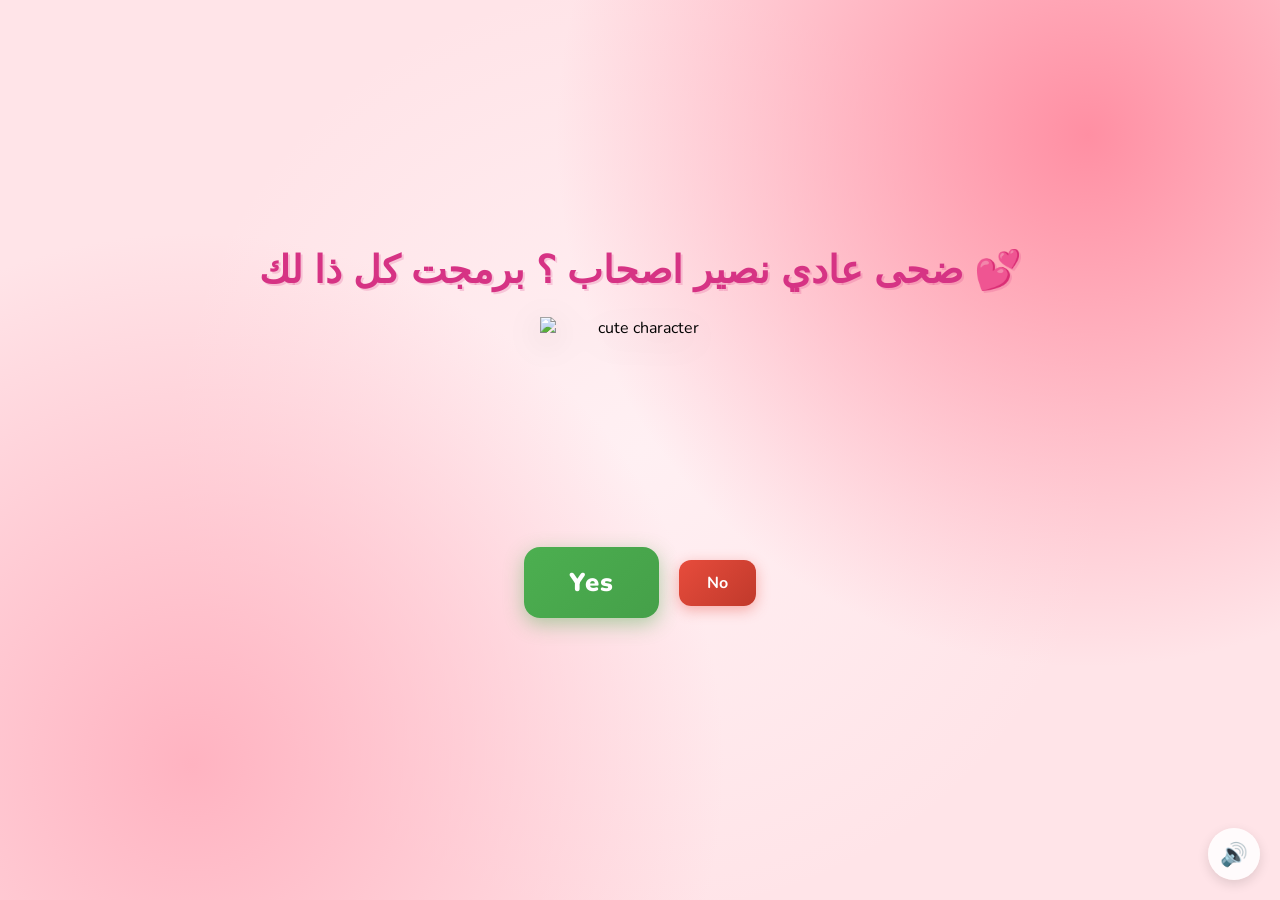
==== commit 80cbaa51: "Add files via upload" ====
--- a/index.html
+++ b/index.html
@@ -1,303 +1,36 @@
-<!DOCTYPE HTML>
-<html xmlns="http://www.w3.org/1999/xhtml" xml:lang="en" lang="en">
-<head>
-    <title>Our Love Story-Download</title>
-    <meta http-equiv="content-type" content="text/html; charset=UTF-8">
-    <style type="text/css">
-        @font-face {
-            font-family: digit;
-            src: url('digital-7_mono.ttf') format("truetype");
-        }
-        body{margin:0;padding:0;background:#ffe;font-size:12px;overflow:auto}#mainDiv{width:100%;height:100%}#loveHeart{float:left;width:670px;height:625px}#garden{width:100%;height:100%}#elapseClock{text-align:right;font-size:18px;margin-top:10px;margin-bottom:10px}#words{font-family:"sans-serif";width:505px;font-size:24px;color:#666}#messages{display:none}#elapseClock .digit{font-family:"digit";font-size:36px}#loveu{padding:5px;font-size:22px;margin-top:80px;margin-right:120px;text-align:right;display:none}#loveu .signature{margin-top:10px;font-size:20px;font-style:italic}#code{float:left;width:440px;height:400px;color:#333;font-family:"Consolas","Monaco","Bitstream Vera Sans Mono","Courier New","sans-serif";font-size:12px}#code .string{color:#2a36ff}#code .keyword{color:#7f0055;font-weight:bold}#code .placeholder{margin-left:15px}#code .space{margin-left:7px}#code .comments{color:#3f7f5f}#copyright{margin-top:10px;text-align:center;width:100%;color:#666}#errorMsg{width:100%;text-align:center;font-size:24px;position:absolute;top:100px;left:0}#copyright a{color:#666}
-    </style>
-    <script>
-    	/*!
- * jQuery JavaScript Library v1.4.2
- * http://jquery.com/
- * Copyright 2010, John Resig
- * Dual licensed under the MIT or GPL Version 2 licenses.
- * http://jquery.org/license
- *
- * Includes Sizzle.js
- * http://sizzlejs.com/
- * Copyright 2010, The Dojo Foundation
- * Released under the MIT, BSD, and GPL Licenses.
- *
- * Date: Sat Feb 13 22:33:48 2010 -0500
- */
-(function(A,w){function ma(){if(!c.isReady){try{s.documentElement.doScroll("left")}catch(a){setTimeout(ma,1);return}c.ready()}}function Qa(a,b){b.src?c.ajax({url:b.src,async:false,dataType:"script"}):c.globalEval(b.text||b.textContent||b.innerHTML||"");b.parentNode&&b.parentNode.removeChild(b)}function X(a,b,d,f,e,j){var i=a.length;if(typeof b==="object"){for(var o in b)X(a,o,b[o],f,e,d);return a}if(d!==w){f=!j&&f&&c.isFunction(d);for(o=0;o<i;o++)e(a[o],b,f?d.call(a[o],o,e(a[o],b)):d,j);return a}return i?
-e(a[0],b):w}function J(){return(new Date).getTime()}function Y(){return false}function Z(){return true}function na(a,b,d){d[0].type=a;return c.event.handle.apply(b,d)}function oa(a){var b,d=[],f=[],e=arguments,j,i,o,k,n,r;i=c.data(this,"events");if(!(a.liveFired===this||!i||!i.live||a.button&&a.type==="click")){a.liveFired=this;var u=i.live.slice(0);for(k=0;k<u.length;k++){i=u[k];i.origType.replace(O,"")===a.type?f.push(i.selector):u.splice(k--,1)}j=c(a.target).closest(f,a.currentTarget);n=0;for(r=
-j.length;n<r;n++)for(k=0;k<u.length;k++){i=u[k];if(j[n].selector===i.selector){o=j[n].elem;f=null;if(i.preType==="mouseenter"||i.preType==="mouseleave")f=c(a.relatedTarget).closest(i.selector)[0];if(!f||f!==o)d.push({elem:o,handleObj:i})}}n=0;for(r=d.length;n<r;n++){j=d[n];a.currentTarget=j.elem;a.data=j.handleObj.data;a.handleObj=j.handleObj;if(j.handleObj.origHandler.apply(j.elem,e)===false){b=false;break}}return b}}function pa(a,b){return"live."+(a&&a!=="*"?a+".":"")+b.replace(/\./g,"`").replace(/ /g,
-"&")}function qa(a){return!a||!a.parentNode||a.parentNode.nodeType===11}function ra(a,b){var d=0;b.each(function(){if(this.nodeName===(a[d]&&a[d].nodeName)){var f=c.data(a[d++]),e=c.data(this,f);if(f=f&&f.events){delete e.handle;e.events={};for(var j in f)for(var i in f[j])c.event.add(this,j,f[j][i],f[j][i].data)}}})}function sa(a,b,d){var f,e,j;b=b&&b[0]?b[0].ownerDocument||b[0]:s;if(a.length===1&&typeof a[0]==="string"&&a[0].length<512&&b===s&&!ta.test(a[0])&&(c.support.checkClone||!ua.test(a[0]))){e=
-true;if(j=c.fragments[a[0]])if(j!==1)f=j}if(!f){f=b.createDocumentFragment();c.clean(a,b,f,d)}if(e)c.fragments[a[0]]=j?f:1;return{fragment:f,cacheable:e}}function K(a,b){var d={};c.each(va.concat.apply([],va.slice(0,b)),function(){d[this]=a});return d}function wa(a){return"scrollTo"in a&&a.document?a:a.nodeType===9?a.defaultView||a.parentWindow:false}var c=function(a,b){return new c.fn.init(a,b)},Ra=A.jQuery,Sa=A.$,s=A.document,T,Ta=/^[^<]*(<[\w\W]+>)[^>]*$|^#([\w-]+)$/,Ua=/^.[^:#\[\.,]*$/,Va=/\S/,
-Wa=/^(\s|\u00A0)+|(\s|\u00A0)+$/g,Xa=/^<(\w+)\s*\/?>(?:<\/\1>)?$/,P=navigator.userAgent,xa=false,Q=[],L,$=Object.prototype.toString,aa=Object.prototype.hasOwnProperty,ba=Array.prototype.push,R=Array.prototype.slice,ya=Array.prototype.indexOf;c.fn=c.prototype={init:function(a,b){var d,f;if(!a)return this;if(a.nodeType){this.context=this[0]=a;this.length=1;return this}if(a==="body"&&!b){this.context=s;this[0]=s.body;this.selector="body";this.length=1;return this}if(typeof a==="string")if((d=Ta.exec(a))&&
-(d[1]||!b))if(d[1]){f=b?b.ownerDocument||b:s;if(a=Xa.exec(a))if(c.isPlainObject(b)){a=[s.createElement(a[1])];c.fn.attr.call(a,b,true)}else a=[f.createElement(a[1])];else{a=sa([d[1]],[f]);a=(a.cacheable?a.fragment.cloneNode(true):a.fragment).childNodes}return c.merge(this,a)}else{if(b=s.getElementById(d[2])){if(b.id!==d[2])return T.find(a);this.length=1;this[0]=b}this.context=s;this.selector=a;return this}else if(!b&&/^\w+$/.test(a)){this.selector=a;this.context=s;a=s.getElementsByTagName(a);return c.merge(this,
-a)}else return!b||b.jquery?(b||T).find(a):c(b).find(a);else if(c.isFunction(a))return T.ready(a);if(a.selector!==w){this.selector=a.selector;this.context=a.context}return c.makeArray(a,this)},selector:"",jquery:"1.4.2",length:0,size:function(){return this.length},toArray:function(){return R.call(this,0)},get:function(a){return a==null?this.toArray():a<0?this.slice(a)[0]:this[a]},pushStack:function(a,b,d){var f=c();c.isArray(a)?ba.apply(f,a):c.merge(f,a);f.prevObject=this;f.context=this.context;if(b===
-"find")f.selector=this.selector+(this.selector?" ":"")+d;else if(b)f.selector=this.selector+"."+b+"("+d+")";return f},each:function(a,b){return c.each(this,a,b)},ready:function(a){c.bindReady();if(c.isReady)a.call(s,c);else Q&&Q.push(a);return this},eq:function(a){return a===-1?this.slice(a):this.slice(a,+a+1)},first:function(){return this.eq(0)},last:function(){return this.eq(-1)},slice:function(){return this.pushStack(R.apply(this,arguments),"slice",R.call(arguments).join(","))},map:function(a){return this.pushStack(c.map(this,
-function(b,d){return a.call(b,d,b)}))},end:function(){return this.prevObject||c(null)},push:ba,sort:[].sort,splice:[].splice};c.fn.init.prototype=c.fn;c.extend=c.fn.extend=function(){var a=arguments[0]||{},b=1,d=arguments.length,f=false,e,j,i,o;if(typeof a==="boolean"){f=a;a=arguments[1]||{};b=2}if(typeof a!=="object"&&!c.isFunction(a))a={};if(d===b){a=this;--b}for(;b<d;b++)if((e=arguments[b])!=null)for(j in e){i=a[j];o=e[j];if(a!==o)if(f&&o&&(c.isPlainObject(o)||c.isArray(o))){i=i&&(c.isPlainObject(i)||
-c.isArray(i))?i:c.isArray(o)?[]:{};a[j]=c.extend(f,i,o)}else if(o!==w)a[j]=o}return a};c.extend({noConflict:function(a){A.$=Sa;if(a)A.jQuery=Ra;return c},isReady:false,ready:function(){if(!c.isReady){if(!s.body)return setTimeout(c.ready,13);c.isReady=true;if(Q){for(var a,b=0;a=Q[b++];)a.call(s,c);Q=null}c.fn.triggerHandler&&c(s).triggerHandler("ready")}},bindReady:function(){if(!xa){xa=true;if(s.readyState==="complete")return c.ready();if(s.addEventListener){s.addEventListener("DOMContentLoaded",
-L,false);A.addEventListener("load",c.ready,false)}else if(s.attachEvent){s.attachEvent("onreadystatechange",L);A.attachEvent("onload",c.ready);var a=false;try{a=A.frameElement==null}catch(b){}s.documentElement.doScroll&&a&&ma()}}},isFunction:function(a){return $.call(a)==="[object Function]"},isArray:function(a){return $.call(a)==="[object Array]"},isPlainObject:function(a){if(!a||$.call(a)!=="[object Object]"||a.nodeType||a.setInterval)return false;if(a.constructor&&!aa.call(a,"constructor")&&!aa.call(a.constructor.prototype,
-"isPrototypeOf"))return false;var b;for(b in a);return b===w||aa.call(a,b)},isEmptyObject:function(a){for(var b in a)return false;return true},error:function(a){throw a;},parseJSON:function(a){if(typeof a!=="string"||!a)return null;a=c.trim(a);if(/^[\],:{}\s]*$/.test(a.replace(/\\(?:["\\\/bfnrt]|u[0-9a-fA-F]{4})/g,"@").replace(/"[^"\\\n\r]*"|true|false|null|-?\d+(?:\.\d*)?(?:[eE][+\-]?\d+)?/g,"]").replace(/(?:^|:|,)(?:\s*\[)+/g,"")))return A.JSON&&A.JSON.parse?A.JSON.parse(a):(new Function("return "+
-a))();else c.error("Invalid JSON: "+a)},noop:function(){},globalEval:function(a){if(a&&Va.test(a)){var b=s.getElementsByTagName("head")[0]||s.documentElement,d=s.createElement("script");d.type="text/javascript";if(c.support.scriptEval)d.appendChild(s.createTextNode(a));else d.text=a;b.insertBefore(d,b.firstChild);b.removeChild(d)}},nodeName:function(a,b){return a.nodeName&&a.nodeName.toUpperCase()===b.toUpperCase()},each:function(a,b,d){var f,e=0,j=a.length,i=j===w||c.isFunction(a);if(d)if(i)for(f in a){if(b.apply(a[f],
-d)===false)break}else for(;e<j;){if(b.apply(a[e++],d)===false)break}else if(i)for(f in a){if(b.call(a[f],f,a[f])===false)break}else for(d=a[0];e<j&&b.call(d,e,d)!==false;d=a[++e]);return a},trim:function(a){return(a||"").replace(Wa,"")},makeArray:function(a,b){b=b||[];if(a!=null)a.length==null||typeof a==="string"||c.isFunction(a)||typeof a!=="function"&&a.setInterval?ba.call(b,a):c.merge(b,a);return b},inArray:function(a,b){if(b.indexOf)return b.indexOf(a);for(var d=0,f=b.length;d<f;d++)if(b[d]===
-a)return d;return-1},merge:function(a,b){var d=a.length,f=0;if(typeof b.length==="number")for(var e=b.length;f<e;f++)a[d++]=b[f];else for(;b[f]!==w;)a[d++]=b[f++];a.length=d;return a},grep:function(a,b,d){for(var f=[],e=0,j=a.length;e<j;e++)!d!==!b(a[e],e)&&f.push(a[e]);return f},map:function(a,b,d){for(var f=[],e,j=0,i=a.length;j<i;j++){e=b(a[j],j,d);if(e!=null)f[f.length]=e}return f.concat.apply([],f)},guid:1,proxy:function(a,b,d){if(arguments.length===2)if(typeof b==="string"){d=a;a=d[b];b=w}else if(b&&
-!c.isFunction(b)){d=b;b=w}if(!b&&a)b=function(){return a.apply(d||this,arguments)};if(a)b.guid=a.guid=a.guid||b.guid||c.guid++;return b},uaMatch:function(a){a=a.toLowerCase();a=/(webkit)[ \/]([\w.]+)/.exec(a)||/(opera)(?:.*version)?[ \/]([\w.]+)/.exec(a)||/(msie) ([\w.]+)/.exec(a)||!/compatible/.test(a)&&/(mozilla)(?:.*? rv:([\w.]+))?/.exec(a)||[];return{browser:a[1]||"",version:a[2]||"0"}},browser:{}});P=c.uaMatch(P);if(P.browser){c.browser[P.browser]=true;c.browser.version=P.version}if(c.browser.webkit)c.browser.safari=
-true;if(ya)c.inArray=function(a,b){return ya.call(b,a)};T=c(s);if(s.addEventListener)L=function(){s.removeEventListener("DOMContentLoaded",L,false);c.ready()};else if(s.attachEvent)L=function(){if(s.readyState==="complete"){s.detachEvent("onreadystatechange",L);c.ready()}};(function(){c.support={};var a=s.documentElement,b=s.createElement("script"),d=s.createElement("div"),f="script"+J();d.style.display="none";d.innerHTML="   <link/><table></table><a href='/a' style='color:red;float:left;opacity:.55;'>a</a><input type='checkbox'/>";
-var e=d.getElementsByTagName("*"),j=d.getElementsByTagName("a")[0];if(!(!e||!e.length||!j)){c.support={leadingWhitespace:d.firstChild.nodeType===3,tbody:!d.getElementsByTagName("tbody").length,htmlSerialize:!!d.getElementsByTagName("link").length,style:/red/.test(j.getAttribute("style")),hrefNormalized:j.getAttribute("href")==="/a",opacity:/^0.55$/.test(j.style.opacity),cssFloat:!!j.style.cssFloat,checkOn:d.getElementsByTagName("input")[0].value==="on",optSelected:s.createElement("select").appendChild(s.createElement("option")).selected,
-parentNode:d.removeChild(d.appendChild(s.createElement("div"))).parentNode===null,deleteExpando:true,checkClone:false,scriptEval:false,noCloneEvent:true,boxModel:null};b.type="text/javascript";try{b.appendChild(s.createTextNode("window."+f+"=1;"))}catch(i){}a.insertBefore(b,a.firstChild);if(A[f]){c.support.scriptEval=true;delete A[f]}try{delete b.test}catch(o){c.support.deleteExpando=false}a.removeChild(b);if(d.attachEvent&&d.fireEvent){d.attachEvent("onclick",function k(){c.support.noCloneEvent=
-false;d.detachEvent("onclick",k)});d.cloneNode(true).fireEvent("onclick")}d=s.createElement("div");d.innerHTML="<input type='radio' name='radiotest' checked='checked'/>";a=s.createDocumentFragment();a.appendChild(d.firstChild);c.support.checkClone=a.cloneNode(true).cloneNode(true).lastChild.checked;c(function(){var k=s.createElement("div");k.style.width=k.style.paddingLeft="1px";s.body.appendChild(k);c.boxModel=c.support.boxModel=k.offsetWidth===2;s.body.removeChild(k).style.display="none"});a=function(k){var n=
-s.createElement("div");k="on"+k;var r=k in n;if(!r){n.setAttribute(k,"return;");r=typeof n[k]==="function"}return r};c.support.submitBubbles=a("submit");c.support.changeBubbles=a("change");a=b=d=e=j=null}})();c.props={"for":"htmlFor","class":"className",readonly:"readOnly",maxlength:"maxLength",cellspacing:"cellSpacing",rowspan:"rowSpan",colspan:"colSpan",tabindex:"tabIndex",usemap:"useMap",frameborder:"frameBorder"};var G="jQuery"+J(),Ya=0,za={};c.extend({cache:{},expando:G,noData:{embed:true,object:true,
-applet:true},data:function(a,b,d){if(!(a.nodeName&&c.noData[a.nodeName.toLowerCase()])){a=a==A?za:a;var f=a[G],e=c.cache;if(!f&&typeof b==="string"&&d===w)return null;f||(f=++Ya);if(typeof b==="object"){a[G]=f;e[f]=c.extend(true,{},b)}else if(!e[f]){a[G]=f;e[f]={}}a=e[f];if(d!==w)a[b]=d;return typeof b==="string"?a[b]:a}},removeData:function(a,b){if(!(a.nodeName&&c.noData[a.nodeName.toLowerCase()])){a=a==A?za:a;var d=a[G],f=c.cache,e=f[d];if(b){if(e){delete e[b];c.isEmptyObject(e)&&c.removeData(a)}}else{if(c.support.deleteExpando)delete a[c.expando];
-else a.removeAttribute&&a.removeAttribute(c.expando);delete f[d]}}}});c.fn.extend({data:function(a,b){if(typeof a==="undefined"&&this.length)return c.data(this[0]);else if(typeof a==="object")return this.each(function(){c.data(this,a)});var d=a.split(".");d[1]=d[1]?"."+d[1]:"";if(b===w){var f=this.triggerHandler("getData"+d[1]+"!",[d[0]]);if(f===w&&this.length)f=c.data(this[0],a);return f===w&&d[1]?this.data(d[0]):f}else return this.trigger("setData"+d[1]+"!",[d[0],b]).each(function(){c.data(this,
-a,b)})},removeData:function(a){return this.each(function(){c.removeData(this,a)})}});c.extend({queue:function(a,b,d){if(a){b=(b||"fx")+"queue";var f=c.data(a,b);if(!d)return f||[];if(!f||c.isArray(d))f=c.data(a,b,c.makeArray(d));else f.push(d);return f}},dequeue:function(a,b){b=b||"fx";var d=c.queue(a,b),f=d.shift();if(f==="inprogress")f=d.shift();if(f){b==="fx"&&d.unshift("inprogress");f.call(a,function(){c.dequeue(a,b)})}}});c.fn.extend({queue:function(a,b){if(typeof a!=="string"){b=a;a="fx"}if(b===
-w)return c.queue(this[0],a);return this.each(function(){var d=c.queue(this,a,b);a==="fx"&&d[0]!=="inprogress"&&c.dequeue(this,a)})},dequeue:function(a){return this.each(function(){c.dequeue(this,a)})},delay:function(a,b){a=c.fx?c.fx.speeds[a]||a:a;b=b||"fx";return this.queue(b,function(){var d=this;setTimeout(function(){c.dequeue(d,b)},a)})},clearQueue:function(a){return this.queue(a||"fx",[])}});var Aa=/[\n\t]/g,ca=/\s+/,Za=/\r/g,$a=/href|src|style/,ab=/(button|input)/i,bb=/(button|input|object|select|textarea)/i,
-cb=/^(a|area)$/i,Ba=/radio|checkbox/;c.fn.extend({attr:function(a,b){return X(this,a,b,true,c.attr)},removeAttr:function(a){return this.each(function(){c.attr(this,a,"");this.nodeType===1&&this.removeAttribute(a)})},addClass:function(a){if(c.isFunction(a))return this.each(function(n){var r=c(this);r.addClass(a.call(this,n,r.attr("class")))});if(a&&typeof a==="string")for(var b=(a||"").split(ca),d=0,f=this.length;d<f;d++){var e=this[d];if(e.nodeType===1)if(e.className){for(var j=" "+e.className+" ",
-i=e.className,o=0,k=b.length;o<k;o++)if(j.indexOf(" "+b[o]+" ")<0)i+=" "+b[o];e.className=c.trim(i)}else e.className=a}return this},removeClass:function(a){if(c.isFunction(a))return this.each(function(k){var n=c(this);n.removeClass(a.call(this,k,n.attr("class")))});if(a&&typeof a==="string"||a===w)for(var b=(a||"").split(ca),d=0,f=this.length;d<f;d++){var e=this[d];if(e.nodeType===1&&e.className)if(a){for(var j=(" "+e.className+" ").replace(Aa," "),i=0,o=b.length;i<o;i++)j=j.replace(" "+b[i]+" ",
-" ");e.className=c.trim(j)}else e.className=""}return this},toggleClass:function(a,b){var d=typeof a,f=typeof b==="boolean";if(c.isFunction(a))return this.each(function(e){var j=c(this);j.toggleClass(a.call(this,e,j.attr("class"),b),b)});return this.each(function(){if(d==="string")for(var e,j=0,i=c(this),o=b,k=a.split(ca);e=k[j++];){o=f?o:!i.hasClass(e);i[o?"addClass":"removeClass"](e)}else if(d==="undefined"||d==="boolean"){this.className&&c.data(this,"__className__",this.className);this.className=
-this.className||a===false?"":c.data(this,"__className__")||""}})},hasClass:function(a){a=" "+a+" ";for(var b=0,d=this.length;b<d;b++)if((" "+this[b].className+" ").replace(Aa," ").indexOf(a)>-1)return true;return false},val:function(a){if(a===w){var b=this[0];if(b){if(c.nodeName(b,"option"))return(b.attributes.value||{}).specified?b.value:b.text;if(c.nodeName(b,"select")){var d=b.selectedIndex,f=[],e=b.options;b=b.type==="select-one";if(d<0)return null;var j=b?d:0;for(d=b?d+1:e.length;j<d;j++){var i=
-e[j];if(i.selected){a=c(i).val();if(b)return a;f.push(a)}}return f}if(Ba.test(b.type)&&!c.support.checkOn)return b.getAttribute("value")===null?"on":b.value;return(b.value||"").replace(Za,"")}return w}var o=c.isFunction(a);return this.each(function(k){var n=c(this),r=a;if(this.nodeType===1){if(o)r=a.call(this,k,n.val());if(typeof r==="number")r+="";if(c.isArray(r)&&Ba.test(this.type))this.checked=c.inArray(n.val(),r)>=0;else if(c.nodeName(this,"select")){var u=c.makeArray(r);c("option",this).each(function(){this.selected=
-c.inArray(c(this).val(),u)>=0});if(!u.length)this.selectedIndex=-1}else this.value=r}})}});c.extend({attrFn:{val:true,css:true,html:true,text:true,data:true,width:true,height:true,offset:true},attr:function(a,b,d,f){if(!a||a.nodeType===3||a.nodeType===8)return w;if(f&&b in c.attrFn)return c(a)[b](d);f=a.nodeType!==1||!c.isXMLDoc(a);var e=d!==w;b=f&&c.props[b]||b;if(a.nodeType===1){var j=$a.test(b);if(b in a&&f&&!j){if(e){b==="type"&&ab.test(a.nodeName)&&a.parentNode&&c.error("type property can't be changed");
-a[b]=d}if(c.nodeName(a,"form")&&a.getAttributeNode(b))return a.getAttributeNode(b).nodeValue;if(b==="tabIndex")return(b=a.getAttributeNode("tabIndex"))&&b.specified?b.value:bb.test(a.nodeName)||cb.test(a.nodeName)&&a.href?0:w;return a[b]}if(!c.support.style&&f&&b==="style"){if(e)a.style.cssText=""+d;return a.style.cssText}e&&a.setAttribute(b,""+d);a=!c.support.hrefNormalized&&f&&j?a.getAttribute(b,2):a.getAttribute(b);return a===null?w:a}return c.style(a,b,d)}});var O=/\.(.*)$/,db=function(a){return a.replace(/[^\w\s\.\|`]/g,
-function(b){return"\\"+b})};c.event={add:function(a,b,d,f){if(!(a.nodeType===3||a.nodeType===8)){if(a.setInterval&&a!==A&&!a.frameElement)a=A;var e,j;if(d.handler){e=d;d=e.handler}if(!d.guid)d.guid=c.guid++;if(j=c.data(a)){var i=j.events=j.events||{},o=j.handle;if(!o)j.handle=o=function(){return typeof c!=="undefined"&&!c.event.triggered?c.event.handle.apply(o.elem,arguments):w};o.elem=a;b=b.split(" ");for(var k,n=0,r;k=b[n++];){j=e?c.extend({},e):{handler:d,data:f};if(k.indexOf(".")>-1){r=k.split(".");
-k=r.shift();j.namespace=r.slice(0).sort().join(".")}else{r=[];j.namespace=""}j.type=k;j.guid=d.guid;var u=i[k],z=c.event.special[k]||{};if(!u){u=i[k]=[];if(!z.setup||z.setup.call(a,f,r,o)===false)if(a.addEventListener)a.addEventListener(k,o,false);else a.attachEvent&&a.attachEvent("on"+k,o)}if(z.add){z.add.call(a,j);if(!j.handler.guid)j.handler.guid=d.guid}u.push(j);c.event.global[k]=true}a=null}}},global:{},remove:function(a,b,d,f){if(!(a.nodeType===3||a.nodeType===8)){var e,j=0,i,o,k,n,r,u,z=c.data(a),
-C=z&&z.events;if(z&&C){if(b&&b.type){d=b.handler;b=b.type}if(!b||typeof b==="string"&&b.charAt(0)==="."){b=b||"";for(e in C)c.event.remove(a,e+b)}else{for(b=b.split(" ");e=b[j++];){n=e;i=e.indexOf(".")<0;o=[];if(!i){o=e.split(".");e=o.shift();k=new RegExp("(^|\\.)"+c.map(o.slice(0).sort(),db).join("\\.(?:.*\\.)?")+"(\\.|$)")}if(r=C[e])if(d){n=c.event.special[e]||{};for(B=f||0;B<r.length;B++){u=r[B];if(d.guid===u.guid){if(i||k.test(u.namespace)){f==null&&r.splice(B--,1);n.remove&&n.remove.call(a,u)}if(f!=
-null)break}}if(r.length===0||f!=null&&r.length===1){if(!n.teardown||n.teardown.call(a,o)===false)Ca(a,e,z.handle);delete C[e]}}else for(var B=0;B<r.length;B++){u=r[B];if(i||k.test(u.namespace)){c.event.remove(a,n,u.handler,B);r.splice(B--,1)}}}if(c.isEmptyObject(C)){if(b=z.handle)b.elem=null;delete z.events;delete z.handle;c.isEmptyObject(z)&&c.removeData(a)}}}}},trigger:function(a,b,d,f){var e=a.type||a;if(!f){a=typeof a==="object"?a[G]?a:c.extend(c.Event(e),a):c.Event(e);if(e.indexOf("!")>=0){a.type=
-e=e.slice(0,-1);a.exclusive=true}if(!d){a.stopPropagation();c.event.global[e]&&c.each(c.cache,function(){this.events&&this.events[e]&&c.event.trigger(a,b,this.handle.elem)})}if(!d||d.nodeType===3||d.nodeType===8)return w;a.result=w;a.target=d;b=c.makeArray(b);b.unshift(a)}a.currentTarget=d;(f=c.data(d,"handle"))&&f.apply(d,b);f=d.parentNode||d.ownerDocument;try{if(!(d&&d.nodeName&&c.noData[d.nodeName.toLowerCase()]))if(d["on"+e]&&d["on"+e].apply(d,b)===false)a.result=false}catch(j){}if(!a.isPropagationStopped()&&
-f)c.event.trigger(a,b,f,true);else if(!a.isDefaultPrevented()){f=a.target;var i,o=c.nodeName(f,"a")&&e==="click",k=c.event.special[e]||{};if((!k._default||k._default.call(d,a)===false)&&!o&&!(f&&f.nodeName&&c.noData[f.nodeName.toLowerCase()])){try{if(f[e]){if(i=f["on"+e])f["on"+e]=null;c.event.triggered=true;f[e]()}}catch(n){}if(i)f["on"+e]=i;c.event.triggered=false}}},handle:function(a){var b,d,f,e;a=arguments[0]=c.event.fix(a||A.event);a.currentTarget=this;b=a.type.indexOf(".")<0&&!a.exclusive;
-if(!b){d=a.type.split(".");a.type=d.shift();f=new RegExp("(^|\\.)"+d.slice(0).sort().join("\\.(?:.*\\.)?")+"(\\.|$)")}e=c.data(this,"events");d=e[a.type];if(e&&d){d=d.slice(0);e=0;for(var j=d.length;e<j;e++){var i=d[e];if(b||f.test(i.namespace)){a.handler=i.handler;a.data=i.data;a.handleObj=i;i=i.handler.apply(this,arguments);if(i!==w){a.result=i;if(i===false){a.preventDefault();a.stopPropagation()}}if(a.isImmediatePropagationStopped())break}}}return a.result},props:"altKey attrChange attrName bubbles button cancelable charCode clientX clientY ctrlKey currentTarget data detail eventPhase fromElement handler keyCode layerX layerY metaKey newValue offsetX offsetY originalTarget pageX pageY prevValue relatedNode relatedTarget screenX screenY shiftKey srcElement target toElement view wheelDelta which".split(" "),
-fix:function(a){if(a[G])return a;var b=a;a=c.Event(b);for(var d=this.props.length,f;d;){f=this.props[--d];a[f]=b[f]}if(!a.target)a.target=a.srcElement||s;if(a.target.nodeType===3)a.target=a.target.parentNode;if(!a.relatedTarget&&a.fromElement)a.relatedTarget=a.fromElement===a.target?a.toElement:a.fromElement;if(a.pageX==null&&a.clientX!=null){b=s.documentElement;d=s.body;a.pageX=a.clientX+(b&&b.scrollLeft||d&&d.scrollLeft||0)-(b&&b.clientLeft||d&&d.clientLeft||0);a.pageY=a.clientY+(b&&b.scrollTop||
-d&&d.scrollTop||0)-(b&&b.clientTop||d&&d.clientTop||0)}if(!a.which&&(a.charCode||a.charCode===0?a.charCode:a.keyCode))a.which=a.charCode||a.keyCode;if(!a.metaKey&&a.ctrlKey)a.metaKey=a.ctrlKey;if(!a.which&&a.button!==w)a.which=a.button&1?1:a.button&2?3:a.button&4?2:0;return a},guid:1E8,proxy:c.proxy,special:{ready:{setup:c.bindReady,teardown:c.noop},live:{add:function(a){c.event.add(this,a.origType,c.extend({},a,{handler:oa}))},remove:function(a){var b=true,d=a.origType.replace(O,"");c.each(c.data(this,
-"events").live||[],function(){if(d===this.origType.replace(O,""))return b=false});b&&c.event.remove(this,a.origType,oa)}},beforeunload:{setup:function(a,b,d){if(this.setInterval)this.onbeforeunload=d;return false},teardown:function(a,b){if(this.onbeforeunload===b)this.onbeforeunload=null}}}};var Ca=s.removeEventListener?function(a,b,d){a.removeEventListener(b,d,false)}:function(a,b,d){a.detachEvent("on"+b,d)};c.Event=function(a){if(!this.preventDefault)return new c.Event(a);if(a&&a.type){this.originalEvent=
-a;this.type=a.type}else this.type=a;this.timeStamp=J();this[G]=true};c.Event.prototype={preventDefault:function(){this.isDefaultPrevented=Z;var a=this.originalEvent;if(a){a.preventDefault&&a.preventDefault();a.returnValue=false}},stopPropagation:function(){this.isPropagationStopped=Z;var a=this.originalEvent;if(a){a.stopPropagation&&a.stopPropagation();a.cancelBubble=true}},stopImmediatePropagation:function(){this.isImmediatePropagationStopped=Z;this.stopPropagation()},isDefaultPrevented:Y,isPropagationStopped:Y,
-isImmediatePropagationStopped:Y};var Da=function(a){var b=a.relatedTarget;try{for(;b&&b!==this;)b=b.parentNode;if(b!==this){a.type=a.data;c.event.handle.apply(this,arguments)}}catch(d){}},Ea=function(a){a.type=a.data;c.event.handle.apply(this,arguments)};c.each({mouseenter:"mouseover",mouseleave:"mouseout"},function(a,b){c.event.special[a]={setup:function(d){c.event.add(this,b,d&&d.selector?Ea:Da,a)},teardown:function(d){c.event.remove(this,b,d&&d.selector?Ea:Da)}}});if(!c.support.submitBubbles)c.event.special.submit=
-{setup:function(){if(this.nodeName.toLowerCase()!=="form"){c.event.add(this,"click.specialSubmit",function(a){var b=a.target,d=b.type;if((d==="submit"||d==="image")&&c(b).closest("form").length)return na("submit",this,arguments)});c.event.add(this,"keypress.specialSubmit",function(a){var b=a.target,d=b.type;if((d==="text"||d==="password")&&c(b).closest("form").length&&a.keyCode===13)return na("submit",this,arguments)})}else return false},teardown:function(){c.event.remove(this,".specialSubmit")}};
-if(!c.support.changeBubbles){var da=/textarea|input|select/i,ea,Fa=function(a){var b=a.type,d=a.value;if(b==="radio"||b==="checkbox")d=a.checked;else if(b==="select-multiple")d=a.selectedIndex>-1?c.map(a.options,function(f){return f.selected}).join("-"):"";else if(a.nodeName.toLowerCase()==="select")d=a.selectedIndex;return d},fa=function(a,b){var d=a.target,f,e;if(!(!da.test(d.nodeName)||d.readOnly)){f=c.data(d,"_change_data");e=Fa(d);if(a.type!=="focusout"||d.type!=="radio")c.data(d,"_change_data",
-e);if(!(f===w||e===f))if(f!=null||e){a.type="change";return c.event.trigger(a,b,d)}}};c.event.special.change={filters:{focusout:fa,click:function(a){var b=a.target,d=b.type;if(d==="radio"||d==="checkbox"||b.nodeName.toLowerCase()==="select")return fa.call(this,a)},keydown:function(a){var b=a.target,d=b.type;if(a.keyCode===13&&b.nodeName.toLowerCase()!=="textarea"||a.keyCode===32&&(d==="checkbox"||d==="radio")||d==="select-multiple")return fa.call(this,a)},beforeactivate:function(a){a=a.target;c.data(a,
-"_change_data",Fa(a))}},setup:function(){if(this.type==="file")return false;for(var a in ea)c.event.add(this,a+".specialChange",ea[a]);return da.test(this.nodeName)},teardown:function(){c.event.remove(this,".specialChange");return da.test(this.nodeName)}};ea=c.event.special.change.filters}s.addEventListener&&c.each({focus:"focusin",blur:"focusout"},function(a,b){function d(f){f=c.event.fix(f);f.type=b;return c.event.handle.call(this,f)}c.event.special[b]={setup:function(){this.addEventListener(a,
-d,true)},teardown:function(){this.removeEventListener(a,d,true)}}});c.each(["bind","one"],function(a,b){c.fn[b]=function(d,f,e){if(typeof d==="object"){for(var j in d)this[b](j,f,d[j],e);return this}if(c.isFunction(f)){e=f;f=w}var i=b==="one"?c.proxy(e,function(k){c(this).unbind(k,i);return e.apply(this,arguments)}):e;if(d==="unload"&&b!=="one")this.one(d,f,e);else{j=0;for(var o=this.length;j<o;j++)c.event.add(this[j],d,i,f)}return this}});c.fn.extend({unbind:function(a,b){if(typeof a==="object"&&
-!a.preventDefault)for(var d in a)this.unbind(d,a[d]);else{d=0;for(var f=this.length;d<f;d++)c.event.remove(this[d],a,b)}return this},delegate:function(a,b,d,f){return this.live(b,d,f,a)},undelegate:function(a,b,d){return arguments.length===0?this.unbind("live"):this.die(b,null,d,a)},trigger:function(a,b){return this.each(function(){c.event.trigger(a,b,this)})},triggerHandler:function(a,b){if(this[0]){a=c.Event(a);a.preventDefault();a.stopPropagation();c.event.trigger(a,b,this[0]);return a.result}},
-toggle:function(a){for(var b=arguments,d=1;d<b.length;)c.proxy(a,b[d++]);return this.click(c.proxy(a,function(f){var e=(c.data(this,"lastToggle"+a.guid)||0)%d;c.data(this,"lastToggle"+a.guid,e+1);f.preventDefault();return b[e].apply(this,arguments)||false}))},hover:function(a,b){return this.mouseenter(a).mouseleave(b||a)}});var Ga={focus:"focusin",blur:"focusout",mouseenter:"mouseover",mouseleave:"mouseout"};c.each(["live","die"],function(a,b){c.fn[b]=function(d,f,e,j){var i,o=0,k,n,r=j||this.selector,
-u=j?this:c(this.context);if(c.isFunction(f)){e=f;f=w}for(d=(d||"").split(" ");(i=d[o++])!=null;){j=O.exec(i);k="";if(j){k=j[0];i=i.replace(O,"")}if(i==="hover")d.push("mouseenter"+k,"mouseleave"+k);else{n=i;if(i==="focus"||i==="blur"){d.push(Ga[i]+k);i+=k}else i=(Ga[i]||i)+k;b==="live"?u.each(function(){c.event.add(this,pa(i,r),{data:f,selector:r,handler:e,origType:i,origHandler:e,preType:n})}):u.unbind(pa(i,r),e)}}return this}});c.each("blur focus focusin focusout load resize scroll unload click dblclick mousedown mouseup mousemove mouseover mouseout mouseenter mouseleave change select submit keydown keypress keyup error".split(" "),
-function(a,b){c.fn[b]=function(d){return d?this.bind(b,d):this.trigger(b)};if(c.attrFn)c.attrFn[b]=true});A.attachEvent&&!A.addEventListener&&A.attachEvent("onunload",function(){for(var a in c.cache)if(c.cache[a].handle)try{c.event.remove(c.cache[a].handle.elem)}catch(b){}});(function(){function a(g){for(var h="",l,m=0;g[m];m++){l=g[m];if(l.nodeType===3||l.nodeType===4)h+=l.nodeValue;else if(l.nodeType!==8)h+=a(l.childNodes)}return h}function b(g,h,l,m,q,p){q=0;for(var v=m.length;q<v;q++){var t=m[q];
-if(t){t=t[g];for(var y=false;t;){if(t.sizcache===l){y=m[t.sizset];break}if(t.nodeType===1&&!p){t.sizcache=l;t.sizset=q}if(t.nodeName.toLowerCase()===h){y=t;break}t=t[g]}m[q]=y}}}function d(g,h,l,m,q,p){q=0;for(var v=m.length;q<v;q++){var t=m[q];if(t){t=t[g];for(var y=false;t;){if(t.sizcache===l){y=m[t.sizset];break}if(t.nodeType===1){if(!p){t.sizcache=l;t.sizset=q}if(typeof h!=="string"){if(t===h){y=true;break}}else if(k.filter(h,[t]).length>0){y=t;break}}t=t[g]}m[q]=y}}}var f=/((?:\((?:\([^()]+\)|[^()]+)+\)|\[(?:\[[^[\]]*\]|['"][^'"]*['"]|[^[\]'"]+)+\]|\\.|[^ >+~,(\[\\]+)+|[>+~])(\s*,\s*)?((?:.|\r|\n)*)/g,
-e=0,j=Object.prototype.toString,i=false,o=true;[0,0].sort(function(){o=false;return 0});var k=function(g,h,l,m){l=l||[];var q=h=h||s;if(h.nodeType!==1&&h.nodeType!==9)return[];if(!g||typeof g!=="string")return l;for(var p=[],v,t,y,S,H=true,M=x(h),I=g;(f.exec(""),v=f.exec(I))!==null;){I=v[3];p.push(v[1]);if(v[2]){S=v[3];break}}if(p.length>1&&r.exec(g))if(p.length===2&&n.relative[p[0]])t=ga(p[0]+p[1],h);else for(t=n.relative[p[0]]?[h]:k(p.shift(),h);p.length;){g=p.shift();if(n.relative[g])g+=p.shift();
-t=ga(g,t)}else{if(!m&&p.length>1&&h.nodeType===9&&!M&&n.match.ID.test(p[0])&&!n.match.ID.test(p[p.length-1])){v=k.find(p.shift(),h,M);h=v.expr?k.filter(v.expr,v.set)[0]:v.set[0]}if(h){v=m?{expr:p.pop(),set:z(m)}:k.find(p.pop(),p.length===1&&(p[0]==="~"||p[0]==="+")&&h.parentNode?h.parentNode:h,M);t=v.expr?k.filter(v.expr,v.set):v.set;if(p.length>0)y=z(t);else H=false;for(;p.length;){var D=p.pop();v=D;if(n.relative[D])v=p.pop();else D="";if(v==null)v=h;n.relative[D](y,v,M)}}else y=[]}y||(y=t);y||k.error(D||
-g);if(j.call(y)==="[object Array]")if(H)if(h&&h.nodeType===1)for(g=0;y[g]!=null;g++){if(y[g]&&(y[g]===true||y[g].nodeType===1&&E(h,y[g])))l.push(t[g])}else for(g=0;y[g]!=null;g++)y[g]&&y[g].nodeType===1&&l.push(t[g]);else l.push.apply(l,y);else z(y,l);if(S){k(S,q,l,m);k.uniqueSort(l)}return l};k.uniqueSort=function(g){if(B){i=o;g.sort(B);if(i)for(var h=1;h<g.length;h++)g[h]===g[h-1]&&g.splice(h--,1)}return g};k.matches=function(g,h){return k(g,null,null,h)};k.find=function(g,h,l){var m,q;if(!g)return[];
-for(var p=0,v=n.order.length;p<v;p++){var t=n.order[p];if(q=n.leftMatch[t].exec(g)){var y=q[1];q.splice(1,1);if(y.substr(y.length-1)!=="\\"){q[1]=(q[1]||"").replace(/\\/g,"");m=n.find[t](q,h,l);if(m!=null){g=g.replace(n.match[t],"");break}}}}m||(m=h.getElementsByTagName("*"));return{set:m,expr:g}};k.filter=function(g,h,l,m){for(var q=g,p=[],v=h,t,y,S=h&&h[0]&&x(h[0]);g&&h.length;){for(var H in n.filter)if((t=n.leftMatch[H].exec(g))!=null&&t[2]){var M=n.filter[H],I,D;D=t[1];y=false;t.splice(1,1);if(D.substr(D.length-
-1)!=="\\"){if(v===p)p=[];if(n.preFilter[H])if(t=n.preFilter[H](t,v,l,p,m,S)){if(t===true)continue}else y=I=true;if(t)for(var U=0;(D=v[U])!=null;U++)if(D){I=M(D,t,U,v);var Ha=m^!!I;if(l&&I!=null)if(Ha)y=true;else v[U]=false;else if(Ha){p.push(D);y=true}}if(I!==w){l||(v=p);g=g.replace(n.match[H],"");if(!y)return[];break}}}if(g===q)if(y==null)k.error(g);else break;q=g}return v};k.error=function(g){throw"Syntax error, unrecognized expression: "+g;};var n=k.selectors={order:["ID","NAME","TAG"],match:{ID:/#((?:[\w\u00c0-\uFFFF-]|\\.)+)/,
-CLASS:/\.((?:[\w\u00c0-\uFFFF-]|\\.)+)/,NAME:/\[name=['"]*((?:[\w\u00c0-\uFFFF-]|\\.)+)['"]*\]/,ATTR:/\[\s*((?:[\w\u00c0-\uFFFF-]|\\.)+)\s*(?:(\S?=)\s*(['"]*)(.*?)\3|)\s*\]/,TAG:/^((?:[\w\u00c0-\uFFFF\*-]|\\.)+)/,CHILD:/:(only|nth|last|first)-child(?:\((even|odd|[\dn+-]*)\))?/,POS:/:(nth|eq|gt|lt|first|last|even|odd)(?:\((\d*)\))?(?=[^-]|$)/,PSEUDO:/:((?:[\w\u00c0-\uFFFF-]|\\.)+)(?:\((['"]?)((?:\([^\)]+\)|[^\(\)]*)+)\2\))?/},leftMatch:{},attrMap:{"class":"className","for":"htmlFor"},attrHandle:{href:function(g){return g.getAttribute("href")}},
-relative:{"+":function(g,h){var l=typeof h==="string",m=l&&!/\W/.test(h);l=l&&!m;if(m)h=h.toLowerCase();m=0;for(var q=g.length,p;m<q;m++)if(p=g[m]){for(;(p=p.previousSibling)&&p.nodeType!==1;);g[m]=l||p&&p.nodeName.toLowerCase()===h?p||false:p===h}l&&k.filter(h,g,true)},">":function(g,h){var l=typeof h==="string";if(l&&!/\W/.test(h)){h=h.toLowerCase();for(var m=0,q=g.length;m<q;m++){var p=g[m];if(p){l=p.parentNode;g[m]=l.nodeName.toLowerCase()===h?l:false}}}else{m=0;for(q=g.length;m<q;m++)if(p=g[m])g[m]=
-l?p.parentNode:p.parentNode===h;l&&k.filter(h,g,true)}},"":function(g,h,l){var m=e++,q=d;if(typeof h==="string"&&!/\W/.test(h)){var p=h=h.toLowerCase();q=b}q("parentNode",h,m,g,p,l)},"~":function(g,h,l){var m=e++,q=d;if(typeof h==="string"&&!/\W/.test(h)){var p=h=h.toLowerCase();q=b}q("previousSibling",h,m,g,p,l)}},find:{ID:function(g,h,l){if(typeof h.getElementById!=="undefined"&&!l)return(g=h.getElementById(g[1]))?[g]:[]},NAME:function(g,h){if(typeof h.getElementsByName!=="undefined"){var l=[];
-h=h.getElementsByName(g[1]);for(var m=0,q=h.length;m<q;m++)h[m].getAttribute("name")===g[1]&&l.push(h[m]);return l.length===0?null:l}},TAG:function(g,h){return h.getElementsByTagName(g[1])}},preFilter:{CLASS:function(g,h,l,m,q,p){g=" "+g[1].replace(/\\/g,"")+" ";if(p)return g;p=0;for(var v;(v=h[p])!=null;p++)if(v)if(q^(v.className&&(" "+v.className+" ").replace(/[\t\n]/g," ").indexOf(g)>=0))l||m.push(v);else if(l)h[p]=false;return false},ID:function(g){return g[1].replace(/\\/g,"")},TAG:function(g){return g[1].toLowerCase()},
-CHILD:function(g){if(g[1]==="nth"){var h=/(-?)(\d*)n((?:\+|-)?\d*)/.exec(g[2]==="even"&&"2n"||g[2]==="odd"&&"2n+1"||!/\D/.test(g[2])&&"0n+"+g[2]||g[2]);g[2]=h[1]+(h[2]||1)-0;g[3]=h[3]-0}g[0]=e++;return g},ATTR:function(g,h,l,m,q,p){h=g[1].replace(/\\/g,"");if(!p&&n.attrMap[h])g[1]=n.attrMap[h];if(g[2]==="~=")g[4]=" "+g[4]+" ";return g},PSEUDO:function(g,h,l,m,q){if(g[1]==="not")if((f.exec(g[3])||"").length>1||/^\w/.test(g[3]))g[3]=k(g[3],null,null,h);else{g=k.filter(g[3],h,l,true^q);l||m.push.apply(m,
-g);return false}else if(n.match.POS.test(g[0])||n.match.CHILD.test(g[0]))return true;return g},POS:function(g){g.unshift(true);return g}},filters:{enabled:function(g){return g.disabled===false&&g.type!=="hidden"},disabled:function(g){return g.disabled===true},checked:function(g){return g.checked===true},selected:function(g){return g.selected===true},parent:function(g){return!!g.firstChild},empty:function(g){return!g.firstChild},has:function(g,h,l){return!!k(l[3],g).length},header:function(g){return/h\d/i.test(g.nodeName)},
-text:function(g){return"text"===g.type},radio:function(g){return"radio"===g.type},checkbox:function(g){return"checkbox"===g.type},file:function(g){return"file"===g.type},password:function(g){return"password"===g.type},submit:function(g){return"submit"===g.type},image:function(g){return"image"===g.type},reset:function(g){return"reset"===g.type},button:function(g){return"button"===g.type||g.nodeName.toLowerCase()==="button"},input:function(g){return/input|select|textarea|button/i.test(g.nodeName)}},
-setFilters:{first:function(g,h){return h===0},last:function(g,h,l,m){return h===m.length-1},even:function(g,h){return h%2===0},odd:function(g,h){return h%2===1},lt:function(g,h,l){return h<l[3]-0},gt:function(g,h,l){return h>l[3]-0},nth:function(g,h,l){return l[3]-0===h},eq:function(g,h,l){return l[3]-0===h}},filter:{PSEUDO:function(g,h,l,m){var q=h[1],p=n.filters[q];if(p)return p(g,l,h,m);else if(q==="contains")return(g.textContent||g.innerText||a([g])||"").indexOf(h[3])>=0;else if(q==="not"){h=
-h[3];l=0;for(m=h.length;l<m;l++)if(h[l]===g)return false;return true}else k.error("Syntax error, unrecognized expression: "+q)},CHILD:function(g,h){var l=h[1],m=g;switch(l){case "only":case "first":for(;m=m.previousSibling;)if(m.nodeType===1)return false;if(l==="first")return true;m=g;case "last":for(;m=m.nextSibling;)if(m.nodeType===1)return false;return true;case "nth":l=h[2];var q=h[3];if(l===1&&q===0)return true;h=h[0];var p=g.parentNode;if(p&&(p.sizcache!==h||!g.nodeIndex)){var v=0;for(m=p.firstChild;m;m=
-m.nextSibling)if(m.nodeType===1)m.nodeIndex=++v;p.sizcache=h}g=g.nodeIndex-q;return l===0?g===0:g%l===0&&g/l>=0}},ID:function(g,h){return g.nodeType===1&&g.getAttribute("id")===h},TAG:function(g,h){return h==="*"&&g.nodeType===1||g.nodeName.toLowerCase()===h},CLASS:function(g,h){return(" "+(g.className||g.getAttribute("class"))+" ").indexOf(h)>-1},ATTR:function(g,h){var l=h[1];g=n.attrHandle[l]?n.attrHandle[l](g):g[l]!=null?g[l]:g.getAttribute(l);l=g+"";var m=h[2];h=h[4];return g==null?m==="!=":m===
-"="?l===h:m==="*="?l.indexOf(h)>=0:m==="~="?(" "+l+" ").indexOf(h)>=0:!h?l&&g!==false:m==="!="?l!==h:m==="^="?l.indexOf(h)===0:m==="$="?l.substr(l.length-h.length)===h:m==="|="?l===h||l.substr(0,h.length+1)===h+"-":false},POS:function(g,h,l,m){var q=n.setFilters[h[2]];if(q)return q(g,l,h,m)}}},r=n.match.POS;for(var u in n.match){n.match[u]=new RegExp(n.match[u].source+/(?![^\[]*\])(?![^\(]*\))/.source);n.leftMatch[u]=new RegExp(/(^(?:.|\r|\n)*?)/.source+n.match[u].source.replace(/\\(\d+)/g,function(g,
-h){return"\\"+(h-0+1)}))}var z=function(g,h){g=Array.prototype.slice.call(g,0);if(h){h.push.apply(h,g);return h}return g};try{Array.prototype.slice.call(s.documentElement.childNodes,0)}catch(C){z=function(g,h){h=h||[];if(j.call(g)==="[object Array]")Array.prototype.push.apply(h,g);else if(typeof g.length==="number")for(var l=0,m=g.length;l<m;l++)h.push(g[l]);else for(l=0;g[l];l++)h.push(g[l]);return h}}var B;if(s.documentElement.compareDocumentPosition)B=function(g,h){if(!g.compareDocumentPosition||
-!h.compareDocumentPosition){if(g==h)i=true;return g.compareDocumentPosition?-1:1}g=g.compareDocumentPosition(h)&4?-1:g===h?0:1;if(g===0)i=true;return g};else if("sourceIndex"in s.documentElement)B=function(g,h){if(!g.sourceIndex||!h.sourceIndex){if(g==h)i=true;return g.sourceIndex?-1:1}g=g.sourceIndex-h.sourceIndex;if(g===0)i=true;return g};else if(s.createRange)B=function(g,h){if(!g.ownerDocument||!h.ownerDocument){if(g==h)i=true;return g.ownerDocument?-1:1}var l=g.ownerDocument.createRange(),m=
-h.ownerDocument.createRange();l.setStart(g,0);l.setEnd(g,0);m.setStart(h,0);m.setEnd(h,0);g=l.compareBoundaryPoints(Range.START_TO_END,m);if(g===0)i=true;return g};(function(){var g=s.createElement("div"),h="script"+(new Date).getTime();g.innerHTML="<a name='"+h+"'/>";var l=s.documentElement;l.insertBefore(g,l.firstChild);if(s.getElementById(h)){n.find.ID=function(m,q,p){if(typeof q.getElementById!=="undefined"&&!p)return(q=q.getElementById(m[1]))?q.id===m[1]||typeof q.getAttributeNode!=="undefined"&&
-q.getAttributeNode("id").nodeValue===m[1]?[q]:w:[]};n.filter.ID=function(m,q){var p=typeof m.getAttributeNode!=="undefined"&&m.getAttributeNode("id");return m.nodeType===1&&p&&p.nodeValue===q}}l.removeChild(g);l=g=null})();(function(){var g=s.createElement("div");g.appendChild(s.createComment(""));if(g.getElementsByTagName("*").length>0)n.find.TAG=function(h,l){l=l.getElementsByTagName(h[1]);if(h[1]==="*"){h=[];for(var m=0;l[m];m++)l[m].nodeType===1&&h.push(l[m]);l=h}return l};g.innerHTML="<a href='#'></a>";
-if(g.firstChild&&typeof g.firstChild.getAttribute!=="undefined"&&g.firstChild.getAttribute("href")!=="#")n.attrHandle.href=function(h){return h.getAttribute("href",2)};g=null})();s.querySelectorAll&&function(){var g=k,h=s.createElement("div");h.innerHTML="<p class='TEST'></p>";if(!(h.querySelectorAll&&h.querySelectorAll(".TEST").length===0)){k=function(m,q,p,v){q=q||s;if(!v&&q.nodeType===9&&!x(q))try{return z(q.querySelectorAll(m),p)}catch(t){}return g(m,q,p,v)};for(var l in g)k[l]=g[l];h=null}}();
-(function(){var g=s.createElement("div");g.innerHTML="<div class='test e'></div><div class='test'></div>";if(!(!g.getElementsByClassName||g.getElementsByClassName("e").length===0)){g.lastChild.className="e";if(g.getElementsByClassName("e").length!==1){n.order.splice(1,0,"CLASS");n.find.CLASS=function(h,l,m){if(typeof l.getElementsByClassName!=="undefined"&&!m)return l.getElementsByClassName(h[1])};g=null}}})();var E=s.compareDocumentPosition?function(g,h){return!!(g.compareDocumentPosition(h)&16)}:
-function(g,h){return g!==h&&(g.contains?g.contains(h):true)},x=function(g){return(g=(g?g.ownerDocument||g:0).documentElement)?g.nodeName!=="HTML":false},ga=function(g,h){var l=[],m="",q;for(h=h.nodeType?[h]:h;q=n.match.PSEUDO.exec(g);){m+=q[0];g=g.replace(n.match.PSEUDO,"")}g=n.relative[g]?g+"*":g;q=0;for(var p=h.length;q<p;q++)k(g,h[q],l);return k.filter(m,l)};c.find=k;c.expr=k.selectors;c.expr[":"]=c.expr.filters;c.unique=k.uniqueSort;c.text=a;c.isXMLDoc=x;c.contains=E})();var eb=/Until$/,fb=/^(?:parents|prevUntil|prevAll)/,
-gb=/,/;R=Array.prototype.slice;var Ia=function(a,b,d){if(c.isFunction(b))return c.grep(a,function(e,j){return!!b.call(e,j,e)===d});else if(b.nodeType)return c.grep(a,function(e){return e===b===d});else if(typeof b==="string"){var f=c.grep(a,function(e){return e.nodeType===1});if(Ua.test(b))return c.filter(b,f,!d);else b=c.filter(b,f)}return c.grep(a,function(e){return c.inArray(e,b)>=0===d})};c.fn.extend({find:function(a){for(var b=this.pushStack("","find",a),d=0,f=0,e=this.length;f<e;f++){d=b.length;
-c.find(a,this[f],b);if(f>0)for(var j=d;j<b.length;j++)for(var i=0;i<d;i++)if(b[i]===b[j]){b.splice(j--,1);break}}return b},has:function(a){var b=c(a);return this.filter(function(){for(var d=0,f=b.length;d<f;d++)if(c.contains(this,b[d]))return true})},not:function(a){return this.pushStack(Ia(this,a,false),"not",a)},filter:function(a){return this.pushStack(Ia(this,a,true),"filter",a)},is:function(a){return!!a&&c.filter(a,this).length>0},closest:function(a,b){if(c.isArray(a)){var d=[],f=this[0],e,j=
-{},i;if(f&&a.length){e=0;for(var o=a.length;e<o;e++){i=a[e];j[i]||(j[i]=c.expr.match.POS.test(i)?c(i,b||this.context):i)}for(;f&&f.ownerDocument&&f!==b;){for(i in j){e=j[i];if(e.jquery?e.index(f)>-1:c(f).is(e)){d.push({selector:i,elem:f});delete j[i]}}f=f.parentNode}}return d}var k=c.expr.match.POS.test(a)?c(a,b||this.context):null;return this.map(function(n,r){for(;r&&r.ownerDocument&&r!==b;){if(k?k.index(r)>-1:c(r).is(a))return r;r=r.parentNode}return null})},index:function(a){if(!a||typeof a===
-"string")return c.inArray(this[0],a?c(a):this.parent().children());return c.inArray(a.jquery?a[0]:a,this)},add:function(a,b){a=typeof a==="string"?c(a,b||this.context):c.makeArray(a);b=c.merge(this.get(),a);return this.pushStack(qa(a[0])||qa(b[0])?b:c.unique(b))},andSelf:function(){return this.add(this.prevObject)}});c.each({parent:function(a){return(a=a.parentNode)&&a.nodeType!==11?a:null},parents:function(a){return c.dir(a,"parentNode")},parentsUntil:function(a,b,d){return c.dir(a,"parentNode",
-d)},next:function(a){return c.nth(a,2,"nextSibling")},prev:function(a){return c.nth(a,2,"previousSibling")},nextAll:function(a){return c.dir(a,"nextSibling")},prevAll:function(a){return c.dir(a,"previousSibling")},nextUntil:function(a,b,d){return c.dir(a,"nextSibling",d)},prevUntil:function(a,b,d){return c.dir(a,"previousSibling",d)},siblings:function(a){return c.sibling(a.parentNode.firstChild,a)},children:function(a){return c.sibling(a.firstChild)},contents:function(a){return c.nodeName(a,"iframe")?
-a.contentDocument||a.contentWindow.document:c.makeArray(a.childNodes)}},function(a,b){c.fn[a]=function(d,f){var e=c.map(this,b,d);eb.test(a)||(f=d);if(f&&typeof f==="string")e=c.filter(f,e);e=this.length>1?c.unique(e):e;if((this.length>1||gb.test(f))&&fb.test(a))e=e.reverse();return this.pushStack(e,a,R.call(arguments).join(","))}});c.extend({filter:function(a,b,d){if(d)a=":not("+a+")";return c.find.matches(a,b)},dir:function(a,b,d){var f=[];for(a=a[b];a&&a.nodeType!==9&&(d===w||a.nodeType!==1||!c(a).is(d));){a.nodeType===
-1&&f.push(a);a=a[b]}return f},nth:function(a,b,d){b=b||1;for(var f=0;a;a=a[d])if(a.nodeType===1&&++f===b)break;return a},sibling:function(a,b){for(var d=[];a;a=a.nextSibling)a.nodeType===1&&a!==b&&d.push(a);return d}});var Ja=/ jQuery\d+="(?:\d+|null)"/g,V=/^\s+/,Ka=/(<([\w:]+)[^>]*?)\/>/g,hb=/^(?:area|br|col|embed|hr|img|input|link|meta|param)$/i,La=/<([\w:]+)/,ib=/<tbody/i,jb=/<|&#?\w+;/,ta=/<script|<object|<embed|<option|<style/i,ua=/checked\s*(?:[^=]|=\s*.checked.)/i,Ma=function(a,b,d){return hb.test(d)?
-a:b+"></"+d+">"},F={option:[1,"<select multiple='multiple'>","</select>"],legend:[1,"<fieldset>","</fieldset>"],thead:[1,"<table>","</table>"],tr:[2,"<table><tbody>","</tbody></table>"],td:[3,"<table><tbody><tr>","</tr></tbody></table>"],col:[2,"<table><tbody></tbody><colgroup>","</colgroup></table>"],area:[1,"<map>","</map>"],_default:[0,"",""]};F.optgroup=F.option;F.tbody=F.tfoot=F.colgroup=F.caption=F.thead;F.th=F.td;if(!c.support.htmlSerialize)F._default=[1,"div<div>","</div>"];c.fn.extend({text:function(a){if(c.isFunction(a))return this.each(function(b){var d=
-c(this);d.text(a.call(this,b,d.text()))});if(typeof a!=="object"&&a!==w)return this.empty().append((this[0]&&this[0].ownerDocument||s).createTextNode(a));return c.text(this)},wrapAll:function(a){if(c.isFunction(a))return this.each(function(d){c(this).wrapAll(a.call(this,d))});if(this[0]){var b=c(a,this[0].ownerDocument).eq(0).clone(true);this[0].parentNode&&b.insertBefore(this[0]);b.map(function(){for(var d=this;d.firstChild&&d.firstChild.nodeType===1;)d=d.firstChild;return d}).append(this)}return this},
-wrapInner:function(a){if(c.isFunction(a))return this.each(function(b){c(this).wrapInner(a.call(this,b))});return this.each(function(){var b=c(this),d=b.contents();d.length?d.wrapAll(a):b.append(a)})},wrap:function(a){return this.each(function(){c(this).wrapAll(a)})},unwrap:function(){return this.parent().each(function(){c.nodeName(this,"body")||c(this).replaceWith(this.childNodes)}).end()},append:function(){return this.domManip(arguments,true,function(a){this.nodeType===1&&this.appendChild(a)})},
-prepend:function(){return this.domManip(arguments,true,function(a){this.nodeType===1&&this.insertBefore(a,this.firstChild)})},before:function(){if(this[0]&&this[0].parentNode)return this.domManip(arguments,false,function(b){this.parentNode.insertBefore(b,this)});else if(arguments.length){var a=c(arguments[0]);a.push.apply(a,this.toArray());return this.pushStack(a,"before",arguments)}},after:function(){if(this[0]&&this[0].parentNode)return this.domManip(arguments,false,function(b){this.parentNode.insertBefore(b,
-this.nextSibling)});else if(arguments.length){var a=this.pushStack(this,"after",arguments);a.push.apply(a,c(arguments[0]).toArray());return a}},remove:function(a,b){for(var d=0,f;(f=this[d])!=null;d++)if(!a||c.filter(a,[f]).length){if(!b&&f.nodeType===1){c.cleanData(f.getElementsByTagName("*"));c.cleanData([f])}f.parentNode&&f.parentNode.removeChild(f)}return this},empty:function(){for(var a=0,b;(b=this[a])!=null;a++)for(b.nodeType===1&&c.cleanData(b.getElementsByTagName("*"));b.firstChild;)b.removeChild(b.firstChild);
-return this},clone:function(a){var b=this.map(function(){if(!c.support.noCloneEvent&&!c.isXMLDoc(this)){var d=this.outerHTML,f=this.ownerDocument;if(!d){d=f.createElement("div");d.appendChild(this.cloneNode(true));d=d.innerHTML}return c.clean([d.replace(Ja,"").replace(/=([^="'>\s]+\/)>/g,'="$1">').replace(V,"")],f)[0]}else return this.cloneNode(true)});if(a===true){ra(this,b);ra(this.find("*"),b.find("*"))}return b},html:function(a){if(a===w)return this[0]&&this[0].nodeType===1?this[0].innerHTML.replace(Ja,
-""):null;else if(typeof a==="string"&&!ta.test(a)&&(c.support.leadingWhitespace||!V.test(a))&&!F[(La.exec(a)||["",""])[1].toLowerCase()]){a=a.replace(Ka,Ma);try{for(var b=0,d=this.length;b<d;b++)if(this[b].nodeType===1){c.cleanData(this[b].getElementsByTagName("*"));this[b].innerHTML=a}}catch(f){this.empty().append(a)}}else c.isFunction(a)?this.each(function(e){var j=c(this),i=j.html();j.empty().append(function(){return a.call(this,e,i)})}):this.empty().append(a);return this},replaceWith:function(a){if(this[0]&&
-this[0].parentNode){if(c.isFunction(a))return this.each(function(b){var d=c(this),f=d.html();d.replaceWith(a.call(this,b,f))});if(typeof a!=="string")a=c(a).detach();return this.each(function(){var b=this.nextSibling,d=this.parentNode;c(this).remove();b?c(b).before(a):c(d).append(a)})}else return this.pushStack(c(c.isFunction(a)?a():a),"replaceWith",a)},detach:function(a){return this.remove(a,true)},domManip:function(a,b,d){function f(u){return c.nodeName(u,"table")?u.getElementsByTagName("tbody")[0]||
-u.appendChild(u.ownerDocument.createElement("tbody")):u}var e,j,i=a[0],o=[],k;if(!c.support.checkClone&&arguments.length===3&&typeof i==="string"&&ua.test(i))return this.each(function(){c(this).domManip(a,b,d,true)});if(c.isFunction(i))return this.each(function(u){var z=c(this);a[0]=i.call(this,u,b?z.html():w);z.domManip(a,b,d)});if(this[0]){e=i&&i.parentNode;e=c.support.parentNode&&e&&e.nodeType===11&&e.childNodes.length===this.length?{fragment:e}:sa(a,this,o);k=e.fragment;if(j=k.childNodes.length===
-1?(k=k.firstChild):k.firstChild){b=b&&c.nodeName(j,"tr");for(var n=0,r=this.length;n<r;n++)d.call(b?f(this[n],j):this[n],n>0||e.cacheable||this.length>1?k.cloneNode(true):k)}o.length&&c.each(o,Qa)}return this}});c.fragments={};c.each({appendTo:"append",prependTo:"prepend",insertBefore:"before",insertAfter:"after",replaceAll:"replaceWith"},function(a,b){c.fn[a]=function(d){var f=[];d=c(d);var e=this.length===1&&this[0].parentNode;if(e&&e.nodeType===11&&e.childNodes.length===1&&d.length===1){d[b](this[0]);
-return this}else{e=0;for(var j=d.length;e<j;e++){var i=(e>0?this.clone(true):this).get();c.fn[b].apply(c(d[e]),i);f=f.concat(i)}return this.pushStack(f,a,d.selector)}}});c.extend({clean:function(a,b,d,f){b=b||s;if(typeof b.createElement==="undefined")b=b.ownerDocument||b[0]&&b[0].ownerDocument||s;for(var e=[],j=0,i;(i=a[j])!=null;j++){if(typeof i==="number")i+="";if(i){if(typeof i==="string"&&!jb.test(i))i=b.createTextNode(i);else if(typeof i==="string"){i=i.replace(Ka,Ma);var o=(La.exec(i)||["",
-""])[1].toLowerCase(),k=F[o]||F._default,n=k[0],r=b.createElement("div");for(r.innerHTML=k[1]+i+k[2];n--;)r=r.lastChild;if(!c.support.tbody){n=ib.test(i);o=o==="table"&&!n?r.firstChild&&r.firstChild.childNodes:k[1]==="<table>"&&!n?r.childNodes:[];for(k=o.length-1;k>=0;--k)c.nodeName(o[k],"tbody")&&!o[k].childNodes.length&&o[k].parentNode.removeChild(o[k])}!c.support.leadingWhitespace&&V.test(i)&&r.insertBefore(b.createTextNode(V.exec(i)[0]),r.firstChild);i=r.childNodes}if(i.nodeType)e.push(i);else e=
-c.merge(e,i)}}if(d)for(j=0;e[j];j++)if(f&&c.nodeName(e[j],"script")&&(!e[j].type||e[j].type.toLowerCase()==="text/javascript"))f.push(e[j].parentNode?e[j].parentNode.removeChild(e[j]):e[j]);else{e[j].nodeType===1&&e.splice.apply(e,[j+1,0].concat(c.makeArray(e[j].getElementsByTagName("script"))));d.appendChild(e[j])}return e},cleanData:function(a){for(var b,d,f=c.cache,e=c.event.special,j=c.support.deleteExpando,i=0,o;(o=a[i])!=null;i++)if(d=o[c.expando]){b=f[d];if(b.events)for(var k in b.events)e[k]?
-c.event.remove(o,k):Ca(o,k,b.handle);if(j)delete o[c.expando];else o.removeAttribute&&o.removeAttribute(c.expando);delete f[d]}}});var kb=/z-?index|font-?weight|opacity|zoom|line-?height/i,Na=/alpha\([^)]*\)/,Oa=/opacity=([^)]*)/,ha=/float/i,ia=/-([a-z])/ig,lb=/([A-Z])/g,mb=/^-?\d+(?:px)?$/i,nb=/^-?\d/,ob={position:"absolute",visibility:"hidden",display:"block"},pb=["Left","Right"],qb=["Top","Bottom"],rb=s.defaultView&&s.defaultView.getComputedStyle,Pa=c.support.cssFloat?"cssFloat":"styleFloat",ja=
-function(a,b){return b.toUpperCase()};c.fn.css=function(a,b){return X(this,a,b,true,function(d,f,e){if(e===w)return c.curCSS(d,f);if(typeof e==="number"&&!kb.test(f))e+="px";c.style(d,f,e)})};c.extend({style:function(a,b,d){if(!a||a.nodeType===3||a.nodeType===8)return w;if((b==="width"||b==="height")&&parseFloat(d)<0)d=w;var f=a.style||a,e=d!==w;if(!c.support.opacity&&b==="opacity"){if(e){f.zoom=1;b=parseInt(d,10)+""==="NaN"?"":"alpha(opacity="+d*100+")";a=f.filter||c.curCSS(a,"filter")||"";f.filter=
-Na.test(a)?a.replace(Na,b):b}return f.filter&&f.filter.indexOf("opacity=")>=0?parseFloat(Oa.exec(f.filter)[1])/100+"":""}if(ha.test(b))b=Pa;b=b.replace(ia,ja);if(e)f[b]=d;return f[b]},css:function(a,b,d,f){if(b==="width"||b==="height"){var e,j=b==="width"?pb:qb;function i(){e=b==="width"?a.offsetWidth:a.offsetHeight;f!=="border"&&c.each(j,function(){f||(e-=parseFloat(c.curCSS(a,"padding"+this,true))||0);if(f==="margin")e+=parseFloat(c.curCSS(a,"margin"+this,true))||0;else e-=parseFloat(c.curCSS(a,
-"border"+this+"Width",true))||0})}a.offsetWidth!==0?i():c.swap(a,ob,i);return Math.max(0,Math.round(e))}return c.curCSS(a,b,d)},curCSS:function(a,b,d){var f,e=a.style;if(!c.support.opacity&&b==="opacity"&&a.currentStyle){f=Oa.test(a.currentStyle.filter||"")?parseFloat(RegExp.$1)/100+"":"";return f===""?"1":f}if(ha.test(b))b=Pa;if(!d&&e&&e[b])f=e[b];else if(rb){if(ha.test(b))b="float";b=b.replace(lb,"-$1").toLowerCase();e=a.ownerDocument.defaultView;if(!e)return null;if(a=e.getComputedStyle(a,null))f=
-a.getPropertyValue(b);if(b==="opacity"&&f==="")f="1"}else if(a.currentStyle){d=b.replace(ia,ja);f=a.currentStyle[b]||a.currentStyle[d];if(!mb.test(f)&&nb.test(f)){b=e.left;var j=a.runtimeStyle.left;a.runtimeStyle.left=a.currentStyle.left;e.left=d==="fontSize"?"1em":f||0;f=e.pixelLeft+"px";e.left=b;a.runtimeStyle.left=j}}return f},swap:function(a,b,d){var f={};for(var e in b){f[e]=a.style[e];a.style[e]=b[e]}d.call(a);for(e in b)a.style[e]=f[e]}});if(c.expr&&c.expr.filters){c.expr.filters.hidden=function(a){var b=
-a.offsetWidth,d=a.offsetHeight,f=a.nodeName.toLowerCase()==="tr";return b===0&&d===0&&!f?true:b>0&&d>0&&!f?false:c.curCSS(a,"display")==="none"};c.expr.filters.visible=function(a){return!c.expr.filters.hidden(a)}}var sb=J(),tb=/<script(.|\s)*?\/script>/gi,ub=/select|textarea/i,vb=/color|date|datetime|email|hidden|month|number|password|range|search|tel|text|time|url|week/i,N=/=\?(&|$)/,ka=/\?/,wb=/(\?|&)_=.*?(&|$)/,xb=/^(\w+:)?\/\/([^\/?#]+)/,yb=/%20/g,zb=c.fn.load;c.fn.extend({load:function(a,b,d){if(typeof a!==
-"string")return zb.call(this,a);else if(!this.length)return this;var f=a.indexOf(" ");if(f>=0){var e=a.slice(f,a.length);a=a.slice(0,f)}f="GET";if(b)if(c.isFunction(b)){d=b;b=null}else if(typeof b==="object"){b=c.param(b,c.ajaxSettings.traditional);f="POST"}var j=this;c.ajax({url:a,type:f,dataType:"html",data:b,complete:function(i,o){if(o==="success"||o==="notmodified")j.html(e?c("<div />").append(i.responseText.replace(tb,"")).find(e):i.responseText);d&&j.each(d,[i.responseText,o,i])}});return this},
-serialize:function(){return c.param(this.serializeArray())},serializeArray:function(){return this.map(function(){return this.elements?c.makeArray(this.elements):this}).filter(function(){return this.name&&!this.disabled&&(this.checked||ub.test(this.nodeName)||vb.test(this.type))}).map(function(a,b){a=c(this).val();return a==null?null:c.isArray(a)?c.map(a,function(d){return{name:b.name,value:d}}):{name:b.name,value:a}}).get()}});c.each("ajaxStart ajaxStop ajaxComplete ajaxError ajaxSuccess ajaxSend".split(" "),
-function(a,b){c.fn[b]=function(d){return this.bind(b,d)}});c.extend({get:function(a,b,d,f){if(c.isFunction(b)){f=f||d;d=b;b=null}return c.ajax({type:"GET",url:a,data:b,success:d,dataType:f})},getScript:function(a,b){return c.get(a,null,b,"script")},getJSON:function(a,b,d){return c.get(a,b,d,"json")},post:function(a,b,d,f){if(c.isFunction(b)){f=f||d;d=b;b={}}return c.ajax({type:"POST",url:a,data:b,success:d,dataType:f})},ajaxSetup:function(a){c.extend(c.ajaxSettings,a)},ajaxSettings:{url:location.href,
-global:true,type:"GET",contentType:"application/x-www-form-urlencoded",processData:true,async:true,xhr:A.XMLHttpRequest&&(A.location.protocol!=="file:"||!A.ActiveXObject)?function(){return new A.XMLHttpRequest}:function(){try{return new A.ActiveXObject("Microsoft.XMLHTTP")}catch(a){}},accepts:{xml:"application/xml, text/xml",html:"text/html",script:"text/javascript, application/javascript",json:"application/json, text/javascript",text:"text/plain",_default:"*/*"}},lastModified:{},etag:{},ajax:function(a){function b(){e.success&&
-e.success.call(k,o,i,x);e.global&&f("ajaxSuccess",[x,e])}function d(){e.complete&&e.complete.call(k,x,i);e.global&&f("ajaxComplete",[x,e]);e.global&&!--c.active&&c.event.trigger("ajaxStop")}function f(q,p){(e.context?c(e.context):c.event).trigger(q,p)}var e=c.extend(true,{},c.ajaxSettings,a),j,i,o,k=a&&a.context||e,n=e.type.toUpperCase();if(e.data&&e.processData&&typeof e.data!=="string")e.data=c.param(e.data,e.traditional);if(e.dataType==="jsonp"){if(n==="GET")N.test(e.url)||(e.url+=(ka.test(e.url)?
-"&":"?")+(e.jsonp||"callback")+"=?");else if(!e.data||!N.test(e.data))e.data=(e.data?e.data+"&":"")+(e.jsonp||"callback")+"=?";e.dataType="json"}if(e.dataType==="json"&&(e.data&&N.test(e.data)||N.test(e.url))){j=e.jsonpCallback||"jsonp"+sb++;if(e.data)e.data=(e.data+"").replace(N,"="+j+"$1");e.url=e.url.replace(N,"="+j+"$1");e.dataType="script";A[j]=A[j]||function(q){o=q;b();d();A[j]=w;try{delete A[j]}catch(p){}z&&z.removeChild(C)}}if(e.dataType==="script"&&e.cache===null)e.cache=false;if(e.cache===
-false&&n==="GET"){var r=J(),u=e.url.replace(wb,"$1_="+r+"$2");e.url=u+(u===e.url?(ka.test(e.url)?"&":"?")+"_="+r:"")}if(e.data&&n==="GET")e.url+=(ka.test(e.url)?"&":"?")+e.data;e.global&&!c.active++&&c.event.trigger("ajaxStart");r=(r=xb.exec(e.url))&&(r[1]&&r[1]!==location.protocol||r[2]!==location.host);if(e.dataType==="script"&&n==="GET"&&r){var z=s.getElementsByTagName("head")[0]||s.documentElement,C=s.createElement("script");C.src=e.url;if(e.scriptCharset)C.charset=e.scriptCharset;if(!j){var B=
-false;C.onload=C.onreadystatechange=function(){if(!B&&(!this.readyState||this.readyState==="loaded"||this.readyState==="complete")){B=true;b();d();C.onload=C.onreadystatechange=null;z&&C.parentNode&&z.removeChild(C)}}}z.insertBefore(C,z.firstChild);return w}var E=false,x=e.xhr();if(x){e.username?x.open(n,e.url,e.async,e.username,e.password):x.open(n,e.url,e.async);try{if(e.data||a&&a.contentType)x.setRequestHeader("Content-Type",e.contentType);if(e.ifModified){c.lastModified[e.url]&&x.setRequestHeader("If-Modified-Since",
-c.lastModified[e.url]);c.etag[e.url]&&x.setRequestHeader("If-None-Match",c.etag[e.url])}r||x.setRequestHeader("X-Requested-With","XMLHttpRequest");x.setRequestHeader("Accept",e.dataType&&e.accepts[e.dataType]?e.accepts[e.dataType]+", */*":e.accepts._default)}catch(ga){}if(e.beforeSend&&e.beforeSend.call(k,x,e)===false){e.global&&!--c.active&&c.event.trigger("ajaxStop");x.abort();return false}e.global&&f("ajaxSend",[x,e]);var g=x.onreadystatechange=function(q){if(!x||x.readyState===0||q==="abort"){E||
-d();E=true;if(x)x.onreadystatechange=c.noop}else if(!E&&x&&(x.readyState===4||q==="timeout")){E=true;x.onreadystatechange=c.noop;i=q==="timeout"?"timeout":!c.httpSuccess(x)?"error":e.ifModified&&c.httpNotModified(x,e.url)?"notmodified":"success";var p;if(i==="success")try{o=c.httpData(x,e.dataType,e)}catch(v){i="parsererror";p=v}if(i==="success"||i==="notmodified")j||b();else c.handleError(e,x,i,p);d();q==="timeout"&&x.abort();if(e.async)x=null}};try{var h=x.abort;x.abort=function(){x&&h.call(x);
-g("abort")}}catch(l){}e.async&&e.timeout>0&&setTimeout(function(){x&&!E&&g("timeout")},e.timeout);try{x.send(n==="POST"||n==="PUT"||n==="DELETE"?e.data:null)}catch(m){c.handleError(e,x,null,m);d()}e.async||g();return x}},handleError:function(a,b,d,f){if(a.error)a.error.call(a.context||a,b,d,f);if(a.global)(a.context?c(a.context):c.event).trigger("ajaxError",[b,a,f])},active:0,httpSuccess:function(a){try{return!a.status&&location.protocol==="file:"||a.status>=200&&a.status<300||a.status===304||a.status===
-1223||a.status===0}catch(b){}return false},httpNotModified:function(a,b){var d=a.getResponseHeader("Last-Modified"),f=a.getResponseHeader("Etag");if(d)c.lastModified[b]=d;if(f)c.etag[b]=f;return a.status===304||a.status===0},httpData:function(a,b,d){var f=a.getResponseHeader("content-type")||"",e=b==="xml"||!b&&f.indexOf("xml")>=0;a=e?a.responseXML:a.responseText;e&&a.documentElement.nodeName==="parsererror"&&c.error("parsererror");if(d&&d.dataFilter)a=d.dataFilter(a,b);if(typeof a==="string")if(b===
-"json"||!b&&f.indexOf("json")>=0)a=c.parseJSON(a);else if(b==="script"||!b&&f.indexOf("javascript")>=0)c.globalEval(a);return a},param:function(a,b){function d(i,o){if(c.isArray(o))c.each(o,function(k,n){b||/\[\]$/.test(i)?f(i,n):d(i+"["+(typeof n==="object"||c.isArray(n)?k:"")+"]",n)});else!b&&o!=null&&typeof o==="object"?c.each(o,function(k,n){d(i+"["+k+"]",n)}):f(i,o)}function f(i,o){o=c.isFunction(o)?o():o;e[e.length]=encodeURIComponent(i)+"="+encodeURIComponent(o)}var e=[];if(b===w)b=c.ajaxSettings.traditional;
-if(c.isArray(a)||a.jquery)c.each(a,function(){f(this.name,this.value)});else for(var j in a)d(j,a[j]);return e.join("&").replace(yb,"+")}});var la={},Ab=/toggle|show|hide/,Bb=/^([+-]=)?([\d+-.]+)(.*)$/,W,va=[["height","marginTop","marginBottom","paddingTop","paddingBottom"],["width","marginLeft","marginRight","paddingLeft","paddingRight"],["opacity"]];c.fn.extend({show:function(a,b){if(a||a===0)return this.animate(K("show",3),a,b);else{a=0;for(b=this.length;a<b;a++){var d=c.data(this[a],"olddisplay");
-this[a].style.display=d||"";if(c.css(this[a],"display")==="none"){d=this[a].nodeName;var f;if(la[d])f=la[d];else{var e=c("<"+d+" />").appendTo("body");f=e.css("display");if(f==="none")f="block";e.remove();la[d]=f}c.data(this[a],"olddisplay",f)}}a=0;for(b=this.length;a<b;a++)this[a].style.display=c.data(this[a],"olddisplay")||"";return this}},hide:function(a,b){if(a||a===0)return this.animate(K("hide",3),a,b);else{a=0;for(b=this.length;a<b;a++){var d=c.data(this[a],"olddisplay");!d&&d!=="none"&&c.data(this[a],
-"olddisplay",c.css(this[a],"display"))}a=0;for(b=this.length;a<b;a++)this[a].style.display="none";return this}},_toggle:c.fn.toggle,toggle:function(a,b){var d=typeof a==="boolean";if(c.isFunction(a)&&c.isFunction(b))this._toggle.apply(this,arguments);else a==null||d?this.each(function(){var f=d?a:c(this).is(":hidden");c(this)[f?"show":"hide"]()}):this.animate(K("toggle",3),a,b);return this},fadeTo:function(a,b,d){return this.filter(":hidden").css("opacity",0).show().end().animate({opacity:b},a,d)},
-animate:function(a,b,d,f){var e=c.speed(b,d,f);if(c.isEmptyObject(a))return this.each(e.complete);return this[e.queue===false?"each":"queue"](function(){var j=c.extend({},e),i,o=this.nodeType===1&&c(this).is(":hidden"),k=this;for(i in a){var n=i.replace(ia,ja);if(i!==n){a[n]=a[i];delete a[i];i=n}if(a[i]==="hide"&&o||a[i]==="show"&&!o)return j.complete.call(this);if((i==="height"||i==="width")&&this.style){j.display=c.css(this,"display");j.overflow=this.style.overflow}if(c.isArray(a[i])){(j.specialEasing=
-j.specialEasing||{})[i]=a[i][1];a[i]=a[i][0]}}if(j.overflow!=null)this.style.overflow="hidden";j.curAnim=c.extend({},a);c.each(a,function(r,u){var z=new c.fx(k,j,r);if(Ab.test(u))z[u==="toggle"?o?"show":"hide":u](a);else{var C=Bb.exec(u),B=z.cur(true)||0;if(C){u=parseFloat(C[2]);var E=C[3]||"px";if(E!=="px"){k.style[r]=(u||1)+E;B=(u||1)/z.cur(true)*B;k.style[r]=B+E}if(C[1])u=(C[1]==="-="?-1:1)*u+B;z.custom(B,u,E)}else z.custom(B,u,"")}});return true})},stop:function(a,b){var d=c.timers;a&&this.queue([]);
-this.each(function(){for(var f=d.length-1;f>=0;f--)if(d[f].elem===this){b&&d[f](true);d.splice(f,1)}});b||this.dequeue();return this}});c.each({slideDown:K("show",1),slideUp:K("hide",1),slideToggle:K("toggle",1),fadeIn:{opacity:"show"},fadeOut:{opacity:"hide"}},function(a,b){c.fn[a]=function(d,f){return this.animate(b,d,f)}});c.extend({speed:function(a,b,d){var f=a&&typeof a==="object"?a:{complete:d||!d&&b||c.isFunction(a)&&a,duration:a,easing:d&&b||b&&!c.isFunction(b)&&b};f.duration=c.fx.off?0:typeof f.duration===
-"number"?f.duration:c.fx.speeds[f.duration]||c.fx.speeds._default;f.old=f.complete;f.complete=function(){f.queue!==false&&c(this).dequeue();c.isFunction(f.old)&&f.old.call(this)};return f},easing:{linear:function(a,b,d,f){return d+f*a},swing:function(a,b,d,f){return(-Math.cos(a*Math.PI)/2+0.5)*f+d}},timers:[],fx:function(a,b,d){this.options=b;this.elem=a;this.prop=d;if(!b.orig)b.orig={}}});c.fx.prototype={update:function(){this.options.step&&this.options.step.call(this.elem,this.now,this);(c.fx.step[this.prop]||
-c.fx.step._default)(this);if((this.prop==="height"||this.prop==="width")&&this.elem.style)this.elem.style.display="block"},cur:function(a){if(this.elem[this.prop]!=null&&(!this.elem.style||this.elem.style[this.prop]==null))return this.elem[this.prop];return(a=parseFloat(c.css(this.elem,this.prop,a)))&&a>-10000?a:parseFloat(c.curCSS(this.elem,this.prop))||0},custom:function(a,b,d){function f(j){return e.step(j)}this.startTime=J();this.start=a;this.end=b;this.unit=d||this.unit||"px";this.now=this.start;
-this.pos=this.state=0;var e=this;f.elem=this.elem;if(f()&&c.timers.push(f)&&!W)W=setInterval(c.fx.tick,13)},show:function(){this.options.orig[this.prop]=c.style(this.elem,this.prop);this.options.show=true;this.custom(this.prop==="width"||this.prop==="height"?1:0,this.cur());c(this.elem).show()},hide:function(){this.options.orig[this.prop]=c.style(this.elem,this.prop);this.options.hide=true;this.custom(this.cur(),0)},step:function(a){var b=J(),d=true;if(a||b>=this.options.duration+this.startTime){this.now=
-this.end;this.pos=this.state=1;this.update();this.options.curAnim[this.prop]=true;for(var f in this.options.curAnim)if(this.options.curAnim[f]!==true)d=false;if(d){if(this.options.display!=null){this.elem.style.overflow=this.options.overflow;a=c.data(this.elem,"olddisplay");this.elem.style.display=a?a:this.options.display;if(c.css(this.elem,"display")==="none")this.elem.style.display="block"}this.options.hide&&c(this.elem).hide();if(this.options.hide||this.options.show)for(var e in this.options.curAnim)c.style(this.elem,
-e,this.options.orig[e]);this.options.complete.call(this.elem)}return false}else{e=b-this.startTime;this.state=e/this.options.duration;a=this.options.easing||(c.easing.swing?"swing":"linear");this.pos=c.easing[this.options.specialEasing&&this.options.specialEasing[this.prop]||a](this.state,e,0,1,this.options.duration);this.now=this.start+(this.end-this.start)*this.pos;this.update()}return true}};c.extend(c.fx,{tick:function(){for(var a=c.timers,b=0;b<a.length;b++)a[b]()||a.splice(b--,1);a.length||
-c.fx.stop()},stop:function(){clearInterval(W);W=null},speeds:{slow:600,fast:200,_default:400},step:{opacity:function(a){c.style(a.elem,"opacity",a.now)},_default:function(a){if(a.elem.style&&a.elem.style[a.prop]!=null)a.elem.style[a.prop]=(a.prop==="width"||a.prop==="height"?Math.max(0,a.now):a.now)+a.unit;else a.elem[a.prop]=a.now}}});if(c.expr&&c.expr.filters)c.expr.filters.animated=function(a){return c.grep(c.timers,function(b){return a===b.elem}).length};c.fn.offset="getBoundingClientRect"in s.documentElement?
-function(a){var b=this[0];if(a)return this.each(function(e){c.offset.setOffset(this,a,e)});if(!b||!b.ownerDocument)return null;if(b===b.ownerDocument.body)return c.offset.bodyOffset(b);var d=b.getBoundingClientRect(),f=b.ownerDocument;b=f.body;f=f.documentElement;return{top:d.top+(self.pageYOffset||c.support.boxModel&&f.scrollTop||b.scrollTop)-(f.clientTop||b.clientTop||0),left:d.left+(self.pageXOffset||c.support.boxModel&&f.scrollLeft||b.scrollLeft)-(f.clientLeft||b.clientLeft||0)}}:function(a){var b=
-this[0];if(a)return this.each(function(r){c.offset.setOffset(this,a,r)});if(!b||!b.ownerDocument)return null;if(b===b.ownerDocument.body)return c.offset.bodyOffset(b);c.offset.initialize();var d=b.offsetParent,f=b,e=b.ownerDocument,j,i=e.documentElement,o=e.body;f=(e=e.defaultView)?e.getComputedStyle(b,null):b.currentStyle;for(var k=b.offsetTop,n=b.offsetLeft;(b=b.parentNode)&&b!==o&&b!==i;){if(c.offset.supportsFixedPosition&&f.position==="fixed")break;j=e?e.getComputedStyle(b,null):b.currentStyle;
-k-=b.scrollTop;n-=b.scrollLeft;if(b===d){k+=b.offsetTop;n+=b.offsetLeft;if(c.offset.doesNotAddBorder&&!(c.offset.doesAddBorderForTableAndCells&&/^t(able|d|h)$/i.test(b.nodeName))){k+=parseFloat(j.borderTopWidth)||0;n+=parseFloat(j.borderLeftWidth)||0}f=d;d=b.offsetParent}if(c.offset.subtractsBorderForOverflowNotVisible&&j.overflow!=="visible"){k+=parseFloat(j.borderTopWidth)||0;n+=parseFloat(j.borderLeftWidth)||0}f=j}if(f.position==="relative"||f.position==="static"){k+=o.offsetTop;n+=o.offsetLeft}if(c.offset.supportsFixedPosition&&
-f.position==="fixed"){k+=Math.max(i.scrollTop,o.scrollTop);n+=Math.max(i.scrollLeft,o.scrollLeft)}return{top:k,left:n}};c.offset={initialize:function(){var a=s.body,b=s.createElement("div"),d,f,e,j=parseFloat(c.curCSS(a,"marginTop",true))||0;c.extend(b.style,{position:"absolute",top:0,left:0,margin:0,border:0,width:"1px",height:"1px",visibility:"hidden"});b.innerHTML="<div style='position:absolute;top:0;left:0;margin:0;border:5px solid #000;padding:0;width:1px;height:1px;'><div></div></div><table style='position:absolute;top:0;left:0;margin:0;border:5px solid #000;padding:0;width:1px;height:1px;' cellpadding='0' cellspacing='0'><tr><td></td></tr></table>";
-a.insertBefore(b,a.firstChild);d=b.firstChild;f=d.firstChild;e=d.nextSibling.firstChild.firstChild;this.doesNotAddBorder=f.offsetTop!==5;this.doesAddBorderForTableAndCells=e.offsetTop===5;f.style.position="fixed";f.style.top="20px";this.supportsFixedPosition=f.offsetTop===20||f.offsetTop===15;f.style.position=f.style.top="";d.style.overflow="hidden";d.style.position="relative";this.subtractsBorderForOverflowNotVisible=f.offsetTop===-5;this.doesNotIncludeMarginInBodyOffset=a.offsetTop!==j;a.removeChild(b);
-c.offset.initialize=c.noop},bodyOffset:function(a){var b=a.offsetTop,d=a.offsetLeft;c.offset.initialize();if(c.offset.doesNotIncludeMarginInBodyOffset){b+=parseFloat(c.curCSS(a,"marginTop",true))||0;d+=parseFloat(c.curCSS(a,"marginLeft",true))||0}return{top:b,left:d}},setOffset:function(a,b,d){if(/static/.test(c.curCSS(a,"position")))a.style.position="relative";var f=c(a),e=f.offset(),j=parseInt(c.curCSS(a,"top",true),10)||0,i=parseInt(c.curCSS(a,"left",true),10)||0;if(c.isFunction(b))b=b.call(a,
-d,e);d={top:b.top-e.top+j,left:b.left-e.left+i};"using"in b?b.using.call(a,d):f.css(d)}};c.fn.extend({position:function(){if(!this[0])return null;var a=this[0],b=this.offsetParent(),d=this.offset(),f=/^body|html$/i.test(b[0].nodeName)?{top:0,left:0}:b.offset();d.top-=parseFloat(c.curCSS(a,"marginTop",true))||0;d.left-=parseFloat(c.curCSS(a,"marginLeft",true))||0;f.top+=parseFloat(c.curCSS(b[0],"borderTopWidth",true))||0;f.left+=parseFloat(c.curCSS(b[0],"borderLeftWidth",true))||0;return{top:d.top-
-f.top,left:d.left-f.left}},offsetParent:function(){return this.map(function(){for(var a=this.offsetParent||s.body;a&&!/^body|html$/i.test(a.nodeName)&&c.css(a,"position")==="static";)a=a.offsetParent;return a})}});c.each(["Left","Top"],function(a,b){var d="scroll"+b;c.fn[d]=function(f){var e=this[0],j;if(!e)return null;if(f!==w)return this.each(function(){if(j=wa(this))j.scrollTo(!a?f:c(j).scrollLeft(),a?f:c(j).scrollTop());else this[d]=f});else return(j=wa(e))?"pageXOffset"in j?j[a?"pageYOffset":
-"pageXOffset"]:c.support.boxModel&&j.document.documentElement[d]||j.document.body[d]:e[d]}});c.each(["Height","Width"],function(a,b){var d=b.toLowerCase();c.fn["inner"+b]=function(){return this[0]?c.css(this[0],d,false,"padding"):null};c.fn["outer"+b]=function(f){return this[0]?c.css(this[0],d,false,f?"margin":"border"):null};c.fn[d]=function(f){var e=this[0];if(!e)return f==null?null:this;if(c.isFunction(f))return this.each(function(j){var i=c(this);i[d](f.call(this,j,i[d]()))});return"scrollTo"in
-e&&e.document?e.document.compatMode==="CSS1Compat"&&e.document.documentElement["client"+b]||e.document.body["client"+b]:e.nodeType===9?Math.max(e.documentElement["client"+b],e.body["scroll"+b],e.documentElement["scroll"+b],e.body["offset"+b],e.documentElement["offset"+b]):f===w?c.css(e,d):this.css(d,typeof f==="string"?f:f+"px")}});A.jQuery=A.$=c})(window);
-   </script>
-   <script>
-   	function Vector(a,b){this.x=a;this.y=b}Vector.prototype={rotate:function(b){var a=this.x;var c=this.y;this.x=Math.cos(b)*a-Math.sin(b)*c;this.y=Math.sin(b)*a+Math.cos(b)*c;return this},mult:function(a){this.x*=a;this.y*=a;return this},clone:function(){return new Vector(this.x,this.y)},length:function(){return Math.sqrt(this.x*this.x+this.y*this.y)},subtract:function(a){this.x-=a.x;this.y-=a.y;return this},set:function(a,b){this.x=a;this.y=b;return this}};function Petal(a,f,b,e,c,d){this.stretchA=a;this.stretchB=f;this.startAngle=b;this.angle=e;this.bloom=d;this.growFactor=c;this.r=1;this.isfinished=false}Petal.prototype={draw:function(){var a=this.bloom.garden.ctx;var e,d,c,b;e=new Vector(0,this.r).rotate(Garden.degrad(this.startAngle));d=e.clone().rotate(Garden.degrad(this.angle));c=e.clone().mult(this.stretchA);b=d.clone().mult(this.stretchB);a.strokeStyle=this.bloom.c;a.beginPath();a.moveTo(e.x,e.y);a.bezierCurveTo(c.x,c.y,b.x,b.y,d.x,d.y);a.stroke()},render:function(){if(this.r<=this.bloom.r){this.r+=this.growFactor;this.draw()}else{this.isfinished=true}}};function Bloom(e,d,f,a,b){this.p=e;this.r=d;this.c=f;this.pc=a;this.petals=[];this.garden=b;this.init();this.garden.addBloom(this)}Bloom.prototype={draw:function(){var c,b=true;this.garden.ctx.save();this.garden.ctx.translate(this.p.x,this.p.y);for(var a=0;a<this.petals.length;a++){c=this.petals[a];c.render();b*=c.isfinished}this.garden.ctx.restore();if(b==true){this.garden.removeBloom(this)}},init:function(){var c=360/this.pc;var b=Garden.randomInt(0,90);for(var a=0;a<this.pc;a++){this.petals.push(new Petal(Garden.random(Garden.options.petalStretch.min,Garden.options.petalStretch.max),Garden.random(Garden.options.petalStretch.min,Garden.options.petalStretch.max),b+a*c,c,Garden.random(Garden.options.growFactor.min,Garden.options.growFactor.max),this))}}};function Garden(a,b){this.blooms=[];this.element=b;this.ctx=a}Garden.prototype={render:function(){for(var a=0;a<this.blooms.length;a++){this.blooms[a].draw()}},addBloom:function(a){this.blooms.push(a)},removeBloom:function(a){var d;for(var c=0;c<this.blooms.length;c++){d=this.blooms[c];if(d===a){this.blooms.splice(c,1);return this}}},createRandomBloom:function(a,b){this.createBloom(a,b,Garden.randomInt(Garden.options.bloomRadius.min,Garden.options.bloomRadius.max),Garden.randomrgba(Garden.options.color.rmin,Garden.options.color.rmax,Garden.options.color.gmin,Garden.options.color.gmax,Garden.options.color.bmin,Garden.options.color.bmax,Garden.options.color.opacity),Garden.randomInt(Garden.options.petalCount.min,Garden.options.petalCount.max))},createBloom:function(a,f,d,e,b){new Bloom(new Vector(a,f),d,e,b,this)},clear:function(){this.blooms=[];this.ctx.clearRect(0,0,this.element.width,this.element.height)}};Garden.options={petalCount:{min:8,max:15},petalStretch:{min:0.1,max:3},growFactor:{min:0.1,max:1},bloomRadius:{min:8,max:10},density:10,growSpeed:1000/60,color:{rmin:128,rmax:255,gmin:0,gmax:128,bmin:0,bmax:128,opacity:0.1},tanAngle:60};Garden.random=function(b,a){return Math.random()*(a-b)+b};Garden.randomInt=function(b,a){return Math.floor(Math.random()*(a-b+1))+b};Garden.circle=2*Math.PI;Garden.degrad=function(a){return Garden.circle/360*a};Garden.raddeg=function(a){return a/Garden.circle*360};Garden.rgba=function(f,e,c,d){return"rgba("+f+","+e+","+c+","+d+")"};Garden.randomrgba=function(i,n,h,m,l,d,k){var c=Math.round(Garden.random(i,n));var f=Math.round(Garden.random(h,m));var j=Math.round(Garden.random(l,d));var e=5;if(Math.abs(c-f)<=e&&Math.abs(f-j)<=e&&Math.abs(j-c)<=e){return Garden.rgba(i,n,h,m,l,d,k)}else{return Garden.rgba(c,f,j,k)}};
-   </script>
-   <script>
-   	var $window=$(window),gardenCtx,gardenCanvas,$garden,garden;var clientWidth=$(window).width();var clientHeight=$(window).height();$(function(){$loveHeart=$("#loveHeart");var a=$loveHeart.width()/2;var b=$loveHeart.height()/2-55;$garden=$("#garden");gardenCanvas=$garden[0];gardenCanvas.width=$("#loveHeart").width();gardenCanvas.height=$("#loveHeart").height();gardenCtx=gardenCanvas.getContext("2d");gardenCtx.globalCompositeOperation="lighter";garden=new Garden(gardenCtx,gardenCanvas);$("#content").css("width",$loveHeart.width()+$("#code").width());$("#content").css("height",Math.max($loveHeart.height(),$("#code").height()));$("#content").css("margin-top",Math.max(($window.height()-$("#content").height())/2,10));$("#content").css("margin-left",Math.max(($window.width()-$("#content").width())/2,10));setInterval(function(){garden.render()},Garden.options.growSpeed)});$(window).resize(function(){var b=$(window).width();var a=$(window).height();if(b!=clientWidth&&a!=clientHeight){location.replace(location)}});function getHeartPoint(c){var b=c/Math.PI;var a=19.5*(16*Math.pow(Math.sin(b),3));var d=-20*(13*Math.cos(b)-5*Math.cos(2*b)-2*Math.cos(3*b)-Math.cos(4*b));return new Array(offsetX+a,offsetY+d)}function startHeartAnimation(){var c=50;var d=10;var b=new Array();var a=setInterval(function(){var h=getHeartPoint(d);var e=true;for(var f=0;f<b.length;f++){var g=b[f];var j=Math.sqrt(Math.pow(g[0]-h[0],2)+Math.pow(g[1]-h[1],2));if(j<Garden.options.bloomRadius.max*1.3){e=false;break}}if(e){b.push(h);garden.createRandomBloom(h[0],h[1])}if(d>=30){clearInterval(a);showMessages()}else{d+=0.2}},c)}(function(a){a.fn.typewriter=function(){this.each(function(){var d=a(this),c=d.html(),b=0;d.html("");var e=setInterval(function(){var f=c.substr(b,1);if(f=="<"){b=c.indexOf(">",b)+1}else{b++}d.html(c.substring(0,b)+(b&1?"_":""));if(b>=c.length){clearInterval(e)}},75)});return this}})(jQuery);function timeElapse(c){var e=Date();var f=(Date.parse(e)-Date.parse(c))/1000;var g=Math.floor(f/(3600*24));f=f%(3600*24);var b=Math.floor(f/3600);if(b<10){b="0"+b}f=f%3600;var d=Math.floor(f/60);if(d<10){d="0"+d}f=f%60;if(f<10){f="0"+f}var a='<span class="digit">'+g+'</span> days <span class="digit">'+b+'</span> hours <span class="digit">'+d+'</span> minutes <span class="digit">'+f+"</span> seconds";$("#elapseClock").html(a)}function showMessages(){$("#messages").fadeIn(5000,function(){showLoveU()})}function adjustWordsPosition(){$("#words").css("position","absolute");$("#words").css("top",$("#garden").position().top+195);$("#words").css("left",$("#garden").position().left+70)}function adjustCodePosition(){$("#code").css("margin-top",($("#garden").height()-$("#code").height())/2)}function showLoveU(){$("#loveu").fadeIn(3000)};
-   </script>
-</head>
-<body>
-    <div id="mainDiv">
-        <div id="content">
-            <div id="code">
-                <span class="comments">/**</span><br />
-                <span class="space"/><span class="comments">* من يوم عرفتك وأنا أحس إن فيه شيء مختلف في أيامي،</span><br />
-                <span class="space"/><span class="comments">* وكأن وجودك صار له مكان خاص بقلبي.</span><br />
-                <span class="space"/><span class="comments">*/</span><br />
-
-                Boy i = <span class="keyword">new</span> Boy(<span class="string">"عمر"</span>);<br />
-                Girl u = <span class="keyword">new</span> Girl(<span class="string">"ضحى"</span>);<br />
-
-                <span class="comments">// يا ضحى، ما أدري وش السر فيك، بس كل ما جيتي على بالي أبتسم.</span><br />
-                i.love(u);<br />
-
-                <span class="comments">// يقول عمر:</span><br />
-                <span class="comments">// يا ضحى يا أجمل من مرّ في بالي، ويا أهدى شيء سكن قلبي.</span><br />
-                <span class="comments">// وجودك مو شيء عابر، وجودك شيء يخلّي اليوم أحلى.</span><br />
-
-                u.sayOtherthing();<br />
-
-                <span class="comments">// ومن يومها وعمر يحاول يلقى الكلام اللي يوصف شعوره.</span><br />
-                <span class="keyword">var</span> reason = i.ask(u);<br />
-
-                <span class="comments">// وقال:</span><br />
-                <span class="comments">// "يا ضحى، لو أكتب لك من اليوم لين بكرة، ما أظن الكلام بيكفي."</span><br />
-
-                $("body").append(reason);<br />
-
-                <span class="comments">// وقال عمر أبياتٍ من قلبه:</span><br />
-                <span class="comments">// يا ضحى يا نورٍ على دربي يضيّع عتمتي</span><br />
-                <span class="comments">// ويا أجمل صدفةٍ مرّت عليّ بحياتي</span><br />
-                <span class="comments">// إن كان للحُب كلام، فإنتِ أول حكاياتي</span><br />
-
-                i.takeCareOf(u);<br />
-
-                <span class="comments">// وما يبي عمر شيء كبير، بس يبي يشوف ضحى مبسوطة.</span><br />
-                <span class="comments">// ويكفيه منها ابتسامة تغيّر له يومه كله.</span><br />
-
-                <span class="keyword">boolean</span> isAccept = <span class="keyword">false</span>;<br />
-
-                <span class="keyword">while</span> (isAccept) {<br />
-                <span class="placeholder"/>i.waitFor(u);<br />
-                <span class="placeholder"/><span class="comments">// لأن بعض المشاعر تستاهل الصبر.</span><br />
-                <span class="placeholder"/><span class="comments">// وبعض الأشخاص يستاهلون إنك تتمسك بمكانتهم.</span><br />
-                <span class="placeholder"/>isAccept = u.thinkOver();<br />
-                }<br />
-
-                <span class="comments">// وآخر شيء يقول عمر:</span><br />
-                <span class="comments">// "ضحى، مهما حاولت أوصف لك قد إيش لك مكانة عندي،</span><br />
-                <span class="comments">// بيظل الكلام أقل من اللي في خاطري."</span><br />
-
-                u.accept(i);<br />
-                i.liveHappilyWith(u);<br />
-<script type="text/javascript"><!--
-google_ad_client = "ca-pub-3712320065678109";
-/* lovead */
-google_ad_slot = "0650322805";
-google_ad_width = 320;
-google_ad_height = 50;
-//-->
-</script>
-<script type="text/javascript"
-src="http://pagead2.googlesyndication.com/pagead/show_ads.js">
-</script>
-            </div>
-            <div id="loveHeart">
-                <canvas id="garden"></canvas>
-                <div id="words">
-                    <div id="messages">
-<center>
-<script type="text/javascript"><!--
-google_ad_client = "ca-pub-3712320065678109";
-/* lovead */
-google_ad_slot = "0650322805";
-google_ad_width = 320;
-google_ad_height = 50;
-//-->
-</script>
-<script type="text/javascript"
-src="http://pagead2.googlesyndication.com/pagead/show_ads.js">
-</script>
-</center>
-                        girlname, I will have fallen in love with you for
-                        <div id="elapseClock" style="display:none"></div>
-                        <a href='#' id="accept">click me if accept me</a>
-                    </div>
-                    <div id="loveu">
-                        Love u forever and ever.<br/>
-                        <div class="signature">- boyname</div>
-                    </div>
-                </div>
-            </div>
-        </div>
-    </div>
-    <script type="text/javascript">
-        var offsetX = $("#loveHeart").width() / 2;
-        var offsetY = $("#loveHeart").height() / 2 - 55;
-        
-        if (!document.createElement('canvas').getContext) {
-            var msg = document.createElement("div");
-            msg.id = "errorMsg";
-            msg.innerHTML = "Your browser doesn't support HTML5!<br/>Recommend use Chrome 14+/IE 9+/Firefox 7+/Safari 4+"; 
-            document.body.appendChild(msg);
-            $("#code").css("display", "none")
-            $("#copyright").css("position", "absolute");
-            $("#copyright").css("bottom", "10px");
-            document.execCommand("stop");
-        } else {
-            setTimeout(function () {
-                adjustWordsPosition();
-                startHeartAnimation();
-            }, 10000);
-            
-            $("#accept").click(function(){
-                $(this).hide();
-                $("#elapseClock").show();
-                var together = new Date();
-                timeElapse(together);
-                setInterval(function () {
-                    timeElapse(together);
-                }, 500);
-            })
-            adjustCodePosition();
-            $("#code").typewriter();
-        }
-    </script>
-</body>
-</html>+<!DOCTYPE html>
+<html lang="en">
+<head>
+    <meta charset="UTF-8">
+    <meta name="viewport" content="width=device-width, initial-scale=1.0">
+    <title>Will you be my Valentine? 💕</title>
+    <link rel="preconnect" href="https://fonts.googleapis.com">
+    <link href="https://fonts.googleapis.com/css2?family=Nunito:wght@400;700;800;900&display=swap" rel="stylesheet">
+    <link rel="stylesheet" href="style.css">
+</head>
+<body>
+    <div class="hearts-bg"></div>
+
+    <div class="container">
+        <h1>ضحى عادي نصير اصحاب  ؟ برمجت كل ذا لك 💕</h1>
+
+        <div class="gif-container">
+            <img id="cat-gif" src="https://media.tenor.com/EBV7OT7ACfwAAAAj/u-u-qua-qua-u-quaa.gif" alt="cute character">
+        </div>
+
+        <div class="buttons">
+            <button id="yes-btn" onclick="handleYesClick()">Yes</button>
+            <button id="no-btn" onclick="handleNoClick()">No</button>
+        </div>
+        <div id="tease-toast"></div>
+    </div>
+
+    <audio id="bg-music" loop autoplay muted>
+        <source src="music/beabadoobee - Glue Song (Lyrics).mp3" type="audio/mpeg">
+    </audio>
+
+    <button id="music-toggle" onclick="toggleMusic()" title="Toggle music">🔊</button>
+
+    <script src="script.js"></script>
+</body>
+</html>
--- a/style.css
+++ b/style.css
@@ -0,0 +1,206 @@
+* {
+    margin: 0;
+    padding: 0;
+    box-sizing: border-box;
+}
+
+body {
+    background-color: #FFE4E8;
+    font-family: 'Nunito', sans-serif;
+    min-height: 100vh;
+    display: flex;
+    justify-content: center;
+    align-items: center;
+    overflow: hidden;
+    background-image:
+        radial-gradient(circle at 15% 85%, #ffb3c1 0%, transparent 40%),
+        radial-gradient(circle at 85% 15%, #ff8fa3 0%, transparent 40%),
+        radial-gradient(circle at 50% 50%, #fff0f3 0%, transparent 60%);
+}
+
+/* Floating hearts background */
+.hearts-bg {
+    position: fixed;
+    top: 0; left: 0; right: 0; bottom: 0;
+    pointer-events: none;
+    z-index: 0;
+    overflow: hidden;
+}
+
+.hearts-bg::before,
+.hearts-bg::after {
+    content: '💕 💗 💖 💝 💓';
+    position: absolute;
+    font-size: 1.5rem;
+    opacity: 0.15;
+    animation: floatHearts 12s linear infinite;
+    white-space: nowrap;
+    top: 100%;
+    left: 10%;
+}
+
+.hearts-bg::after {
+    animation-delay: 6s;
+    left: 60%;
+    content: '💗 💕 💓 💖 💝';
+}
+
+@keyframes floatHearts {
+    from { transform: translateY(0); opacity: 0.15; }
+    to { transform: translateY(-110vh); opacity: 0; }
+}
+
+.container {
+    position: relative;
+    z-index: 1;
+    text-align: center;
+    padding: 40px 20px;
+}
+
+h1 {
+    font-size: 2.4rem;
+    color: #d63384;
+    font-weight: 900;
+    margin-bottom: 20px;
+    text-shadow: 2px 2px 0px rgba(214, 51, 132, 0.2);
+    animation: wiggle 2s ease-in-out infinite;
+}
+
+@keyframes wiggle {
+    0%, 100% { transform: rotate(-1deg); }
+    50% { transform: rotate(1deg); }
+}
+
+.gif-container {
+    margin: 20px auto;
+    display: flex;
+    justify-content: center;
+}
+
+#cat-gif {
+    width: 200px;
+    height: 200px;
+    object-fit: contain;
+    filter: drop-shadow(0 8px 16px rgba(0,0,0,0.15));
+    transition: opacity 0.3s ease;
+}
+
+.buttons {
+    display: flex;
+    gap: 20px;
+    justify-content: center;
+    align-items: center;
+    margin-top: 30px;
+    flex-wrap: wrap;
+}
+
+#yes-btn {
+    background: linear-gradient(135deg, #4CAF50, #45a049);
+    color: white;
+    border: none;
+    border-radius: 16px;
+    font-size: 1.6rem;
+    font-weight: 900;
+    font-family: 'Nunito', sans-serif;
+    padding: 18px 45px;
+    cursor: pointer;
+    transition: transform 0.15s, box-shadow 0.15s;
+    box-shadow: 0 6px 20px rgba(76, 175, 80, 0.45);
+    letter-spacing: 1px;
+}
+
+#yes-btn:hover {
+    transform: scale(1.06) translateY(-2px);
+    box-shadow: 0 10px 28px rgba(76, 175, 80, 0.55);
+}
+
+#yes-btn:active {
+    transform: scale(0.98);
+}
+
+#no-btn {
+    background: linear-gradient(135deg, #e74c3c, #c0392b);
+    color: white;
+    border: none;
+    border-radius: 12px;
+    font-size: 1rem;
+    font-weight: 700;
+    font-family: 'Nunito', sans-serif;
+    padding: 12px 28px;
+    cursor: pointer;
+    transition: background 0.2s, left 0.25s ease, top 0.25s ease;
+    box-shadow: 0 4px 14px rgba(231, 76, 60, 0.4);
+}
+
+#no-btn:hover {
+    background: linear-gradient(135deg, #c0392b, #a93226);
+}
+
+
+#tease-toast {
+    margin-top: 14px;
+    font-size: 1rem;
+    color: #d63384;
+    font-weight: 700;
+    font-style: italic;
+    opacity: 0;
+    transform: translateY(6px);
+    transition: opacity 0.3s ease, transform 0.3s ease;
+    min-height: 1.5rem;
+}
+
+#tease-toast.show {
+    opacity: 1;
+    transform: translateY(0);
+}
+
+/* Music toggle button */
+#music-toggle {
+    position: fixed;
+    bottom: 20px;
+    right: 20px;
+    background: rgba(255, 255, 255, 0.85);
+    border: none;
+    border-radius: 50%;
+    width: 52px;
+    height: 52px;
+    font-size: 1.4rem;
+    cursor: pointer;
+    backdrop-filter: blur(10px);
+    box-shadow: 0 4px 12px rgba(0, 0, 0, 0.12);
+    transition: transform 0.2s;
+    z-index: 100;
+}
+
+#music-toggle:hover {
+    transform: scale(1.1);
+}
+
+/* Yes page specific */
+.yes-container h1.yes-title {
+    font-size: 2.8rem;
+    animation: bounceTitle 0.6s ease infinite alternate;
+}
+
+@keyframes bounceTitle {
+    from { transform: translateY(0) rotate(-1deg); }
+    to { transform: translateY(-12px) rotate(1deg); }
+}
+
+.yes-message {
+    font-size: 1.4rem;
+    color: #e91e8c;
+    font-weight: 700;
+    margin-top: 24px;
+    animation: fadeIn 1s ease 0.5s both;
+}
+
+@keyframes fadeIn {
+    from { opacity: 0; transform: translateY(10px); }
+    to { opacity: 1; transform: translateY(0); }
+}
+
+.yes-container #cat-gif {
+    width: 260px;
+    height: 260px;
+}
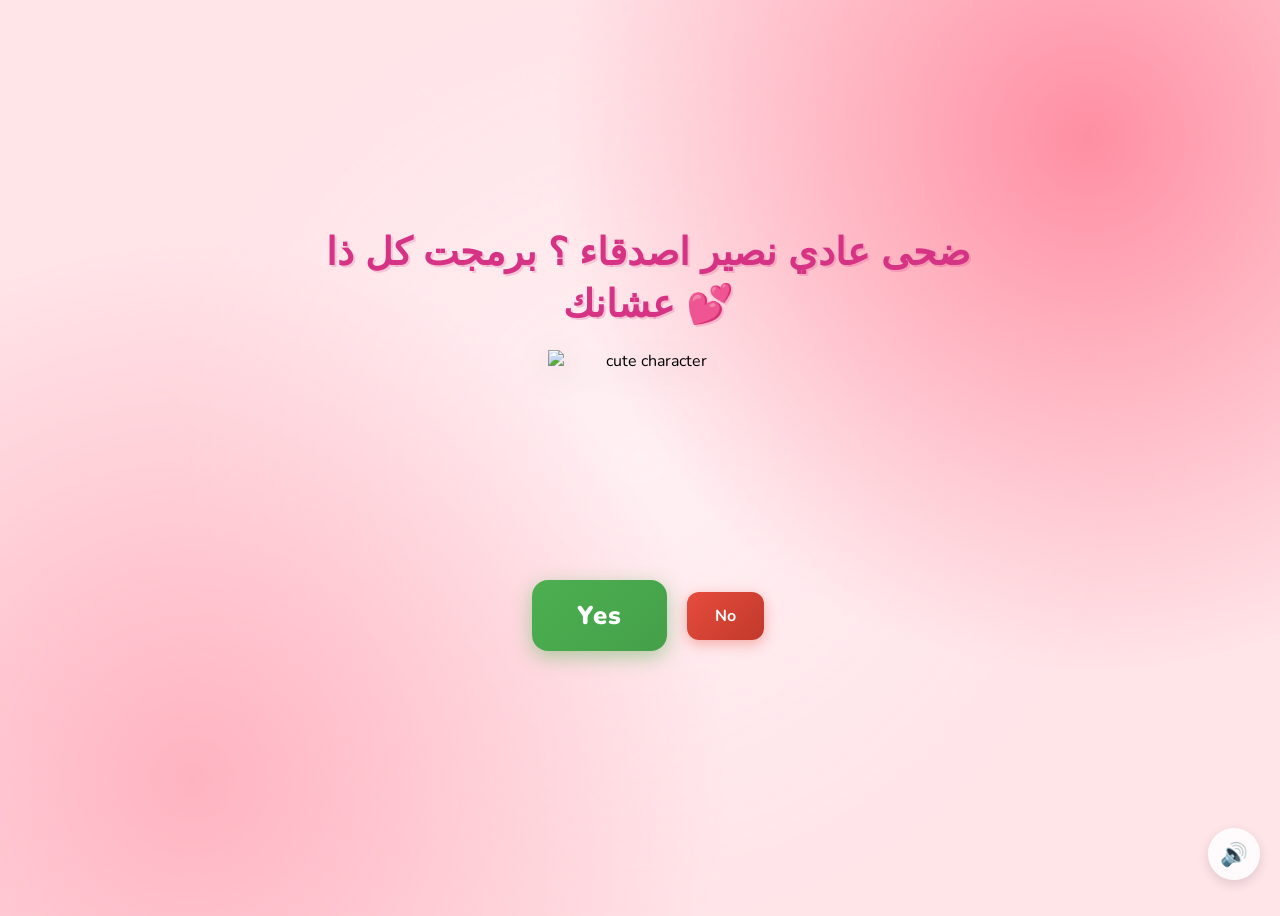
==== commit 8a668144: "Add files via upload" ====
--- a/index.html
+++ b/index.html
@@ -3,7 +3,7 @@
 <head>
     <meta charset="UTF-8">
     <meta name="viewport" content="width=device-width, initial-scale=1.0">
-    <title>Will you be my Valentine? 💕</title>
+    <title>? 💕</title>
     <link rel="preconnect" href="https://fonts.googleapis.com">
     <link href="https://fonts.googleapis.com/css2?family=Nunito:wght@400;700;800;900&display=swap" rel="stylesheet">
     <link rel="stylesheet" href="style.css">
@@ -12,7 +12,7 @@
     <div class="hearts-bg"></div>
 
     <div class="container">
-        <h1>ضحى عادي نصير اصحاب  ؟ برمجت كل ذا لك 💕</h1>
+        <h1>ضحى عادي نصير اصدقاء  ؟ برمجت كل ذا عشانك 💕</h1>
 
         <div class="gif-container">
             <img id="cat-gif" src="https://media.tenor.com/EBV7OT7ACfwAAAAj/u-u-qua-qua-u-quaa.gif" alt="cute character">
--- a/style.css
+++ b/style.css
@@ -1,13 +1,21 @@
+```css
 * {
     margin: 0;
     padding: 0;
     box-sizing: border-box;
 }
 
+html,
+body {
+    width: 100%;
+    min-height: 100%;
+}
+
 body {
     background-color: #FFE4E8;
     font-family: 'Nunito', sans-serif;
     min-height: 100vh;
+    min-height: 100dvh;
     display: flex;
     justify-content: center;
     align-items: center;
@@ -21,7 +29,7 @@
 /* Floating hearts background */
 .hearts-bg {
     position: fixed;
-    top: 0; left: 0; right: 0; bottom: 0;
+    inset: 0;
     pointer-events: none;
     z-index: 0;
     overflow: hidden;
@@ -46,107 +54,204 @@
 }
 
 @keyframes floatHearts {
-    from { transform: translateY(0); opacity: 0.15; }
-    to { transform: translateY(-110vh); opacity: 0; }
-}
-
+    from {
+        transform: translateY(0);
+        opacity: 0.15;
+    }
+
+    to {
+        transform: translateY(-110vh);
+        opacity: 0;
+    }
+}
+
+/* Main container */
 .container {
     position: relative;
     z-index: 1;
+    width: 100%;
+    max-width: 700px;
     text-align: center;
-    padding: 40px 20px;
-}
-
+    padding: 30px 20px;
+    margin: 0 auto;
+}
+
+/* Title */
 h1 {
+    width: 100%;
+    max-width: 650px;
+    margin: 0 auto 20px;
+    padding: 0 5px;
+
     font-size: 2.4rem;
+    line-height: 1.35;
     color: #d63384;
     font-weight: 900;
-    margin-bottom: 20px;
+
     text-shadow: 2px 2px 0px rgba(214, 51, 132, 0.2);
     animation: wiggle 2s ease-in-out infinite;
+
+    overflow-wrap: break-word;
+    word-wrap: break-word;
 }
 
 @keyframes wiggle {
-    0%, 100% { transform: rotate(-1deg); }
-    50% { transform: rotate(1deg); }
-}
-
+    0%, 100% {
+        transform: rotate(-1deg);
+    }
+
+    50% {
+        transform: rotate(1deg);
+    }
+}
+
+/* GIF */
 .gif-container {
     margin: 20px auto;
     display: flex;
     justify-content: center;
+    align-items: center;
+    width: 100%;
 }
 
 #cat-gif {
     width: 200px;
     height: 200px;
+    max-width: 60vw;
+    max-height: 35vh;
+
     object-fit: contain;
-    filter: drop-shadow(0 8px 16px rgba(0,0,0,0.15));
+
+    filter: drop-shadow(0 8px 16px rgba(0, 0, 0, 0.15));
+
     transition: opacity 0.3s ease;
 }
 
+/* Buttons */
 .buttons {
     display: flex;
     gap: 20px;
+
     justify-content: center;
     align-items: center;
-    margin-top: 30px;
-    flex-wrap: wrap;
-}
-
+
+    width: 100%;
+    max-width: 500px;
+
+    margin: 30px auto 0;
+    padding: 0 10px;
+
+    flex-wrap: nowrap;
+}
+
+/* Both buttons */
+.buttons button {
+    box-sizing: border-box;
+    flex-shrink: 1;
+
+    min-width: 0;
+
+    cursor: pointer;
+    font-family: 'Nunito', sans-serif;
+
+    -webkit-tap-highlight-color: transparent;
+    touch-action: manipulation;
+}
+
+/* YES */
 #yes-btn {
     background: linear-gradient(135deg, #4CAF50, #45a049);
     color: white;
+
     border: none;
     border-radius: 16px;
+
     font-size: 1.6rem;
     font-weight: 900;
-    font-family: 'Nunito', sans-serif;
+
     padding: 18px 45px;
+
+    min-height: 60px;
+
     cursor: pointer;
-    transition: transform 0.15s, box-shadow 0.15s;
+
+    transition:
+        transform 0.15s,
+        box-shadow 0.15s;
+
     box-shadow: 0 6px 20px rgba(76, 175, 80, 0.45);
+
     letter-spacing: 1px;
 }
 
 #yes-btn:hover {
     transform: scale(1.06) translateY(-2px);
-    box-shadow: 0 10px 28px rgba(76, 175, 80, 0.55);
+
+    box-shadow:
+        0 10px 28px rgba(76, 175, 80, 0.55);
 }
 
 #yes-btn:active {
     transform: scale(0.98);
 }
 
+/* NO */
 #no-btn {
     background: linear-gradient(135deg, #e74c3c, #c0392b);
+
     color: white;
+
     border: none;
     border-radius: 12px;
+
     font-size: 1rem;
     font-weight: 700;
-    font-family: 'Nunito', sans-serif;
+
     padding: 12px 28px;
+
+    min-height: 48px;
+
     cursor: pointer;
-    transition: background 0.2s, left 0.25s ease, top 0.25s ease;
-    box-shadow: 0 4px 14px rgba(231, 76, 60, 0.4);
+
+    transition:
+        background 0.2s,
+        left 0.25s ease,
+        top 0.25s ease,
+        transform 0.15s ease;
+
+    box-shadow:
+        0 4px 14px rgba(231, 76, 60, 0.4);
 }
 
 #no-btn:hover {
     background: linear-gradient(135deg, #c0392b, #a93226);
 }
 
-
+#no-btn:active {
+    transform: scale(0.95);
+}
+
+/* Toast */
 #tease-toast {
     margin-top: 14px;
+
     font-size: 1rem;
     color: #d63384;
+
     font-weight: 700;
     font-style: italic;
+
     opacity: 0;
+
     transform: translateY(6px);
-    transition: opacity 0.3s ease, transform 0.3s ease;
+
+    transition:
+        opacity 0.3s ease,
+        transform 0.3s ease;
+
     min-height: 1.5rem;
+
+    padding: 0 10px;
 }
 
 #tease-toast.show {
@@ -154,53 +259,278 @@
     transform: translateY(0);
 }
 
-/* Music toggle button */
+/* Music toggle */
 #music-toggle {
     position: fixed;
-    bottom: 20px;
-    right: 20px;
+
+    bottom: max(20px, env(safe-area-inset-bottom));
+    right: max(20px, env(safe-area-inset-right));
+
     background: rgba(255, 255, 255, 0.85);
+
     border: none;
     border-radius: 50%;
+
     width: 52px;
     height: 52px;
+
     font-size: 1.4rem;
+
     cursor: pointer;
+
     backdrop-filter: blur(10px);
-    box-shadow: 0 4px 12px rgba(0, 0, 0, 0.12);
+
+    box-shadow:
+        0 4px 12px rgba(0, 0, 0, 0.12);
+
     transition: transform 0.2s;
+
     z-index: 100;
+
+    -webkit-tap-highlight-color: transparent;
 }
 
 #music-toggle:hover {
     transform: scale(1.1);
 }
 
-/* Yes page specific */
+/* =========================================
+   YES PAGE
+========================================= */
+
 .yes-container h1.yes-title {
     font-size: 2.8rem;
-    animation: bounceTitle 0.6s ease infinite alternate;
+
+    animation:
+        bounceTitle 0.6s ease infinite alternate;
 }
 
 @keyframes bounceTitle {
-    from { transform: translateY(0) rotate(-1deg); }
-    to { transform: translateY(-12px) rotate(1deg); }
+    from {
+        transform: translateY(0) rotate(-1deg);
+    }
+
+    to {
+        transform: translateY(-12px) rotate(1deg);
+    }
 }
 
 .yes-message {
     font-size: 1.4rem;
+
     color: #e91e8c;
+
     font-weight: 700;
+
     margin-top: 24px;
-    animation: fadeIn 1s ease 0.5s both;
+
+    animation:
+        fadeIn 1s ease 0.5s both;
+
+    padding: 0 10px;
 }
 
 @keyframes fadeIn {
-    from { opacity: 0; transform: translateY(10px); }
-    to { opacity: 1; transform: translateY(0); }
+    from {
+        opacity: 0;
+        transform: translateY(10px);
+    }
+
+    to {
+        opacity: 1;
+        transform: translateY(0);
+    }
 }
 
 .yes-container #cat-gif {
     width: 260px;
     height: 260px;
-}
+
+    max-width: 65vw;
+    max-height: 40vh;
+}
+
+
+/* =========================================
+   TABLET
+========================================= */
+
+@media (max-width: 700px) {
+
+    .container {
+        padding: 25px 15px;
+    }
+
+    h1 {
+        font-size: 2rem;
+    }
+
+    #cat-gif {
+        width: 180px;
+        height: 180px;
+    }
+
+    .buttons {
+        gap: 12px;
+        padding: 0 5px;
+    }
+
+    #yes-btn {
+        font-size: 1.4rem;
+        padding: 15px 30px;
+    }
+
+    #no-btn {
+        font-size: 0.95rem;
+        padding: 11px 24px;
+    }
+}
+
+
+/* =========================================
+   MOBILE
+========================================= */
+
+@media (max-width: 480px) {
+
+    body {
+        align-items: center;
+    }
+
+    .container {
+        padding: 20px 12px;
+    }
+
+    h1 {
+        font-size: 1.65rem;
+        line-height: 1.4;
+
+        margin-bottom: 12px;
+    }
+
+    .gif-container {
+        margin: 12px auto;
+    }
+
+    #cat-gif {
+        width: 150px;
+        height: 150px;
+
+        max-width: 45vw;
+        max-height: 25vh;
+    }
+
+    .buttons {
+        gap: 10px;
+
+        width: 100%;
+        max-width: 360px;
+
+        margin-top: 20px;
+
+        padding: 0 5px;
+    }
+
+    #yes-btn {
+        flex: 1;
+
+        min-width: 0;
+        min-height: 52px;
+
+        padding: 12px 10px;
+
+        font-size: 1.25rem;
+    }
+
+    #no-btn {
+        flex: 1;
+
+        min-width: 0;
+        min-height: 48px;
+
+        padding: 10px 8px;
+
+        font-size: 0.95rem;
+    }
+
+    #tease-toast {
+        font-size: 0.9rem;
+        margin-top: 10px;
+    }
+
+    #music-toggle {
+        width: 46px;
+        height: 46px;
+
+        font-size: 1.2rem;
+
+        bottom: 15px;
+        right: 15px;
+    }
+
+    .yes-container h1.yes-title {
+        font-size: 2rem;
+    }
+
+    .yes-message {
+        font-size: 1.15rem;
+    }
+
+    .yes-container #cat-gif {
+        width: 190px;
+        height: 190px;
+
+        max-width: 55vw;
+        max-height: 30vh;
+    }
+}
+
+
+/* =========================================
+   VERY SMALL PHONES
+========================================= */
+
+@media (max-width: 360px) {
+
+    .container {
+        padding: 15px 8px;
+    }
+
+    h1 {
+        font-size: 1.4rem;
+    }
+
+    #cat-gif {
+        width: 125px;
+        height: 125px;
+    }
+
+    .buttons {
+        gap: 7px;
+    }
+
+    #yes-btn {
+        min-height: 48px;
+
+        font-size: 1.1rem;
+
+        padding: 10px 7px;
+    }
+
+    #no-btn {
+        min-height: 45px;
+
+        font-size: 0.85rem;
+
+        padding: 9px 6px;
+    }
+
+    #music-toggle {
+        width: 42px;
+        height: 42px;
+
+        bottom: 10px;
+        right: 10px;
+    }
+}
+```
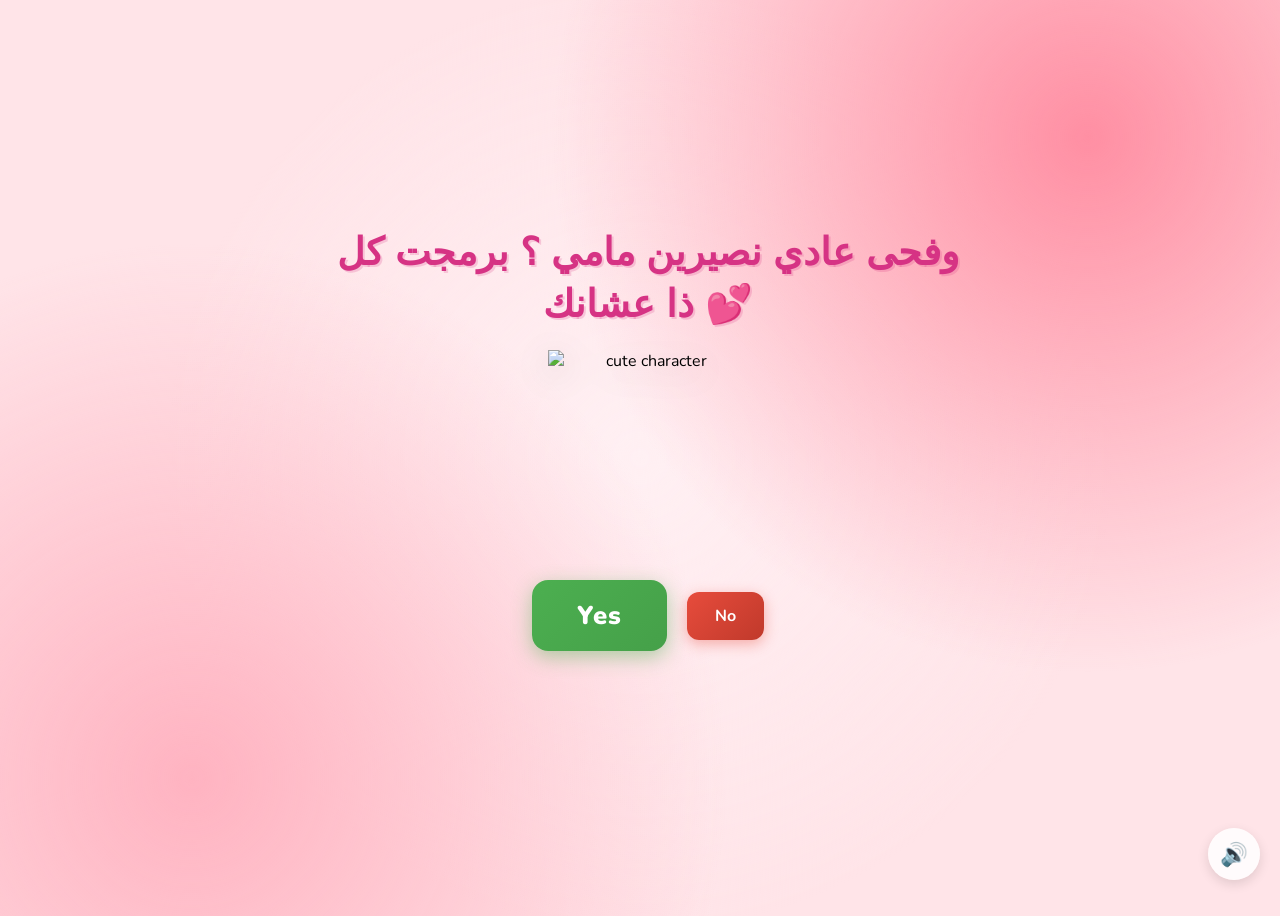
==== commit e7469af5: "Add files via upload" ====
--- a/index.html
+++ b/index.html
@@ -12,7 +12,7 @@
     <div class="hearts-bg"></div>
 
     <div class="container">
-        <h1>ضحى عادي نصير اصدقاء  ؟ برمجت كل ذا عشانك 💕</h1>
+        <h1>وفحى عادي نصيرين مامي  ؟ برمجت كل ذا عشانك 💕</h1>
 
         <div class="gif-container">
             <img id="cat-gif" src="https://media.tenor.com/EBV7OT7ACfwAAAAj/u-u-qua-qua-u-quaa.gif" alt="cute character">
